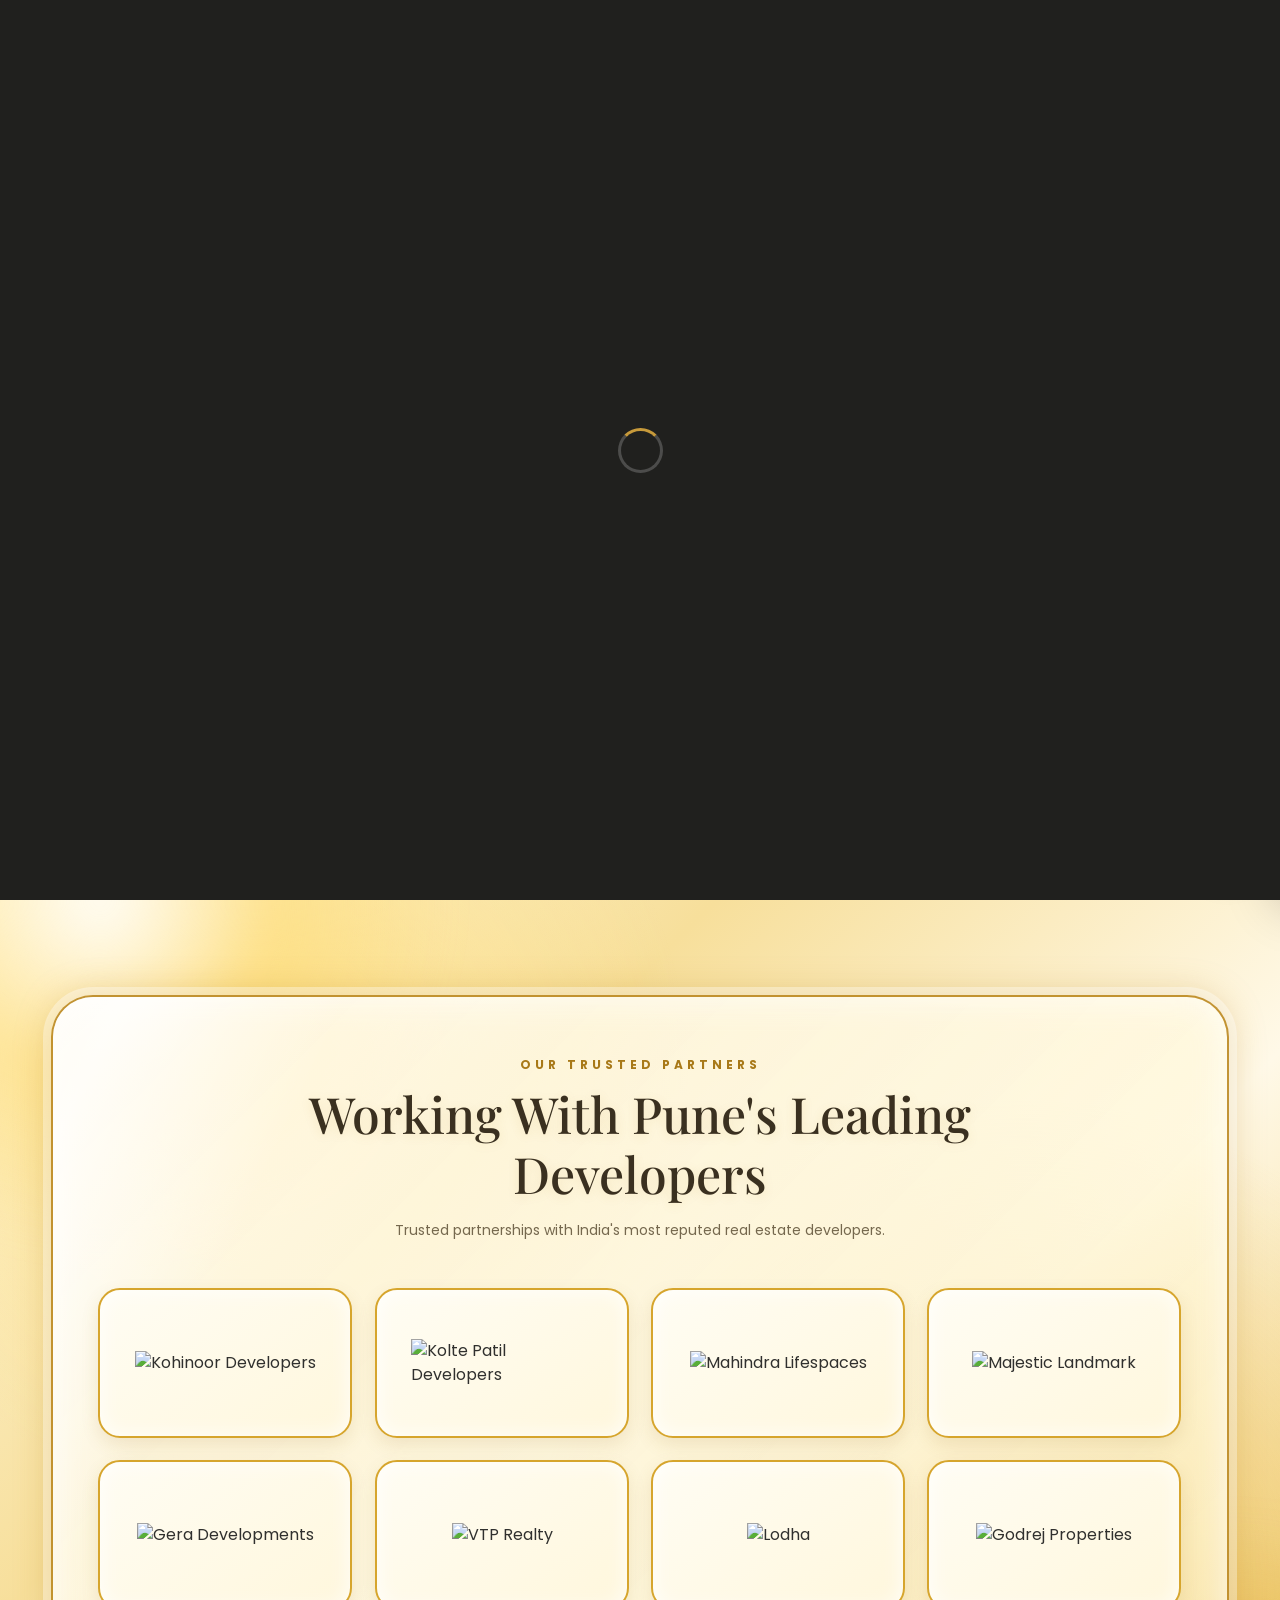
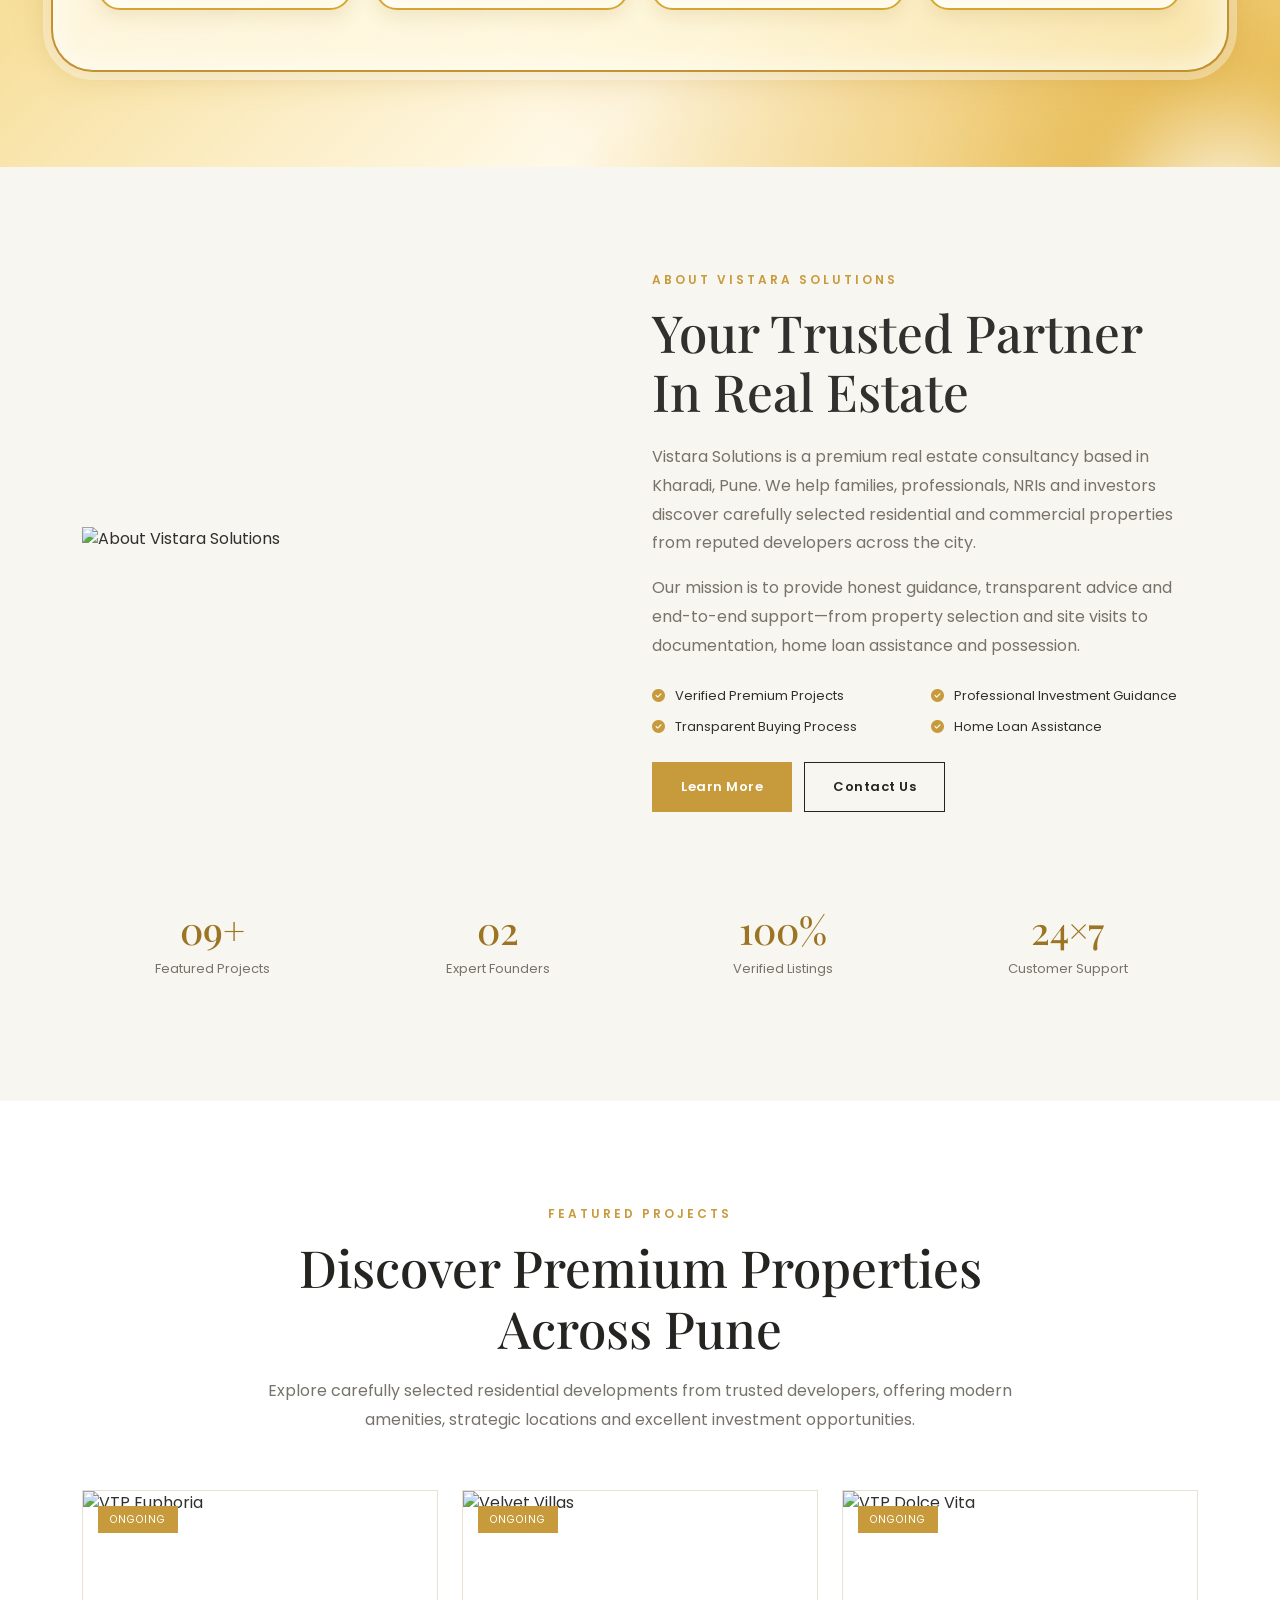
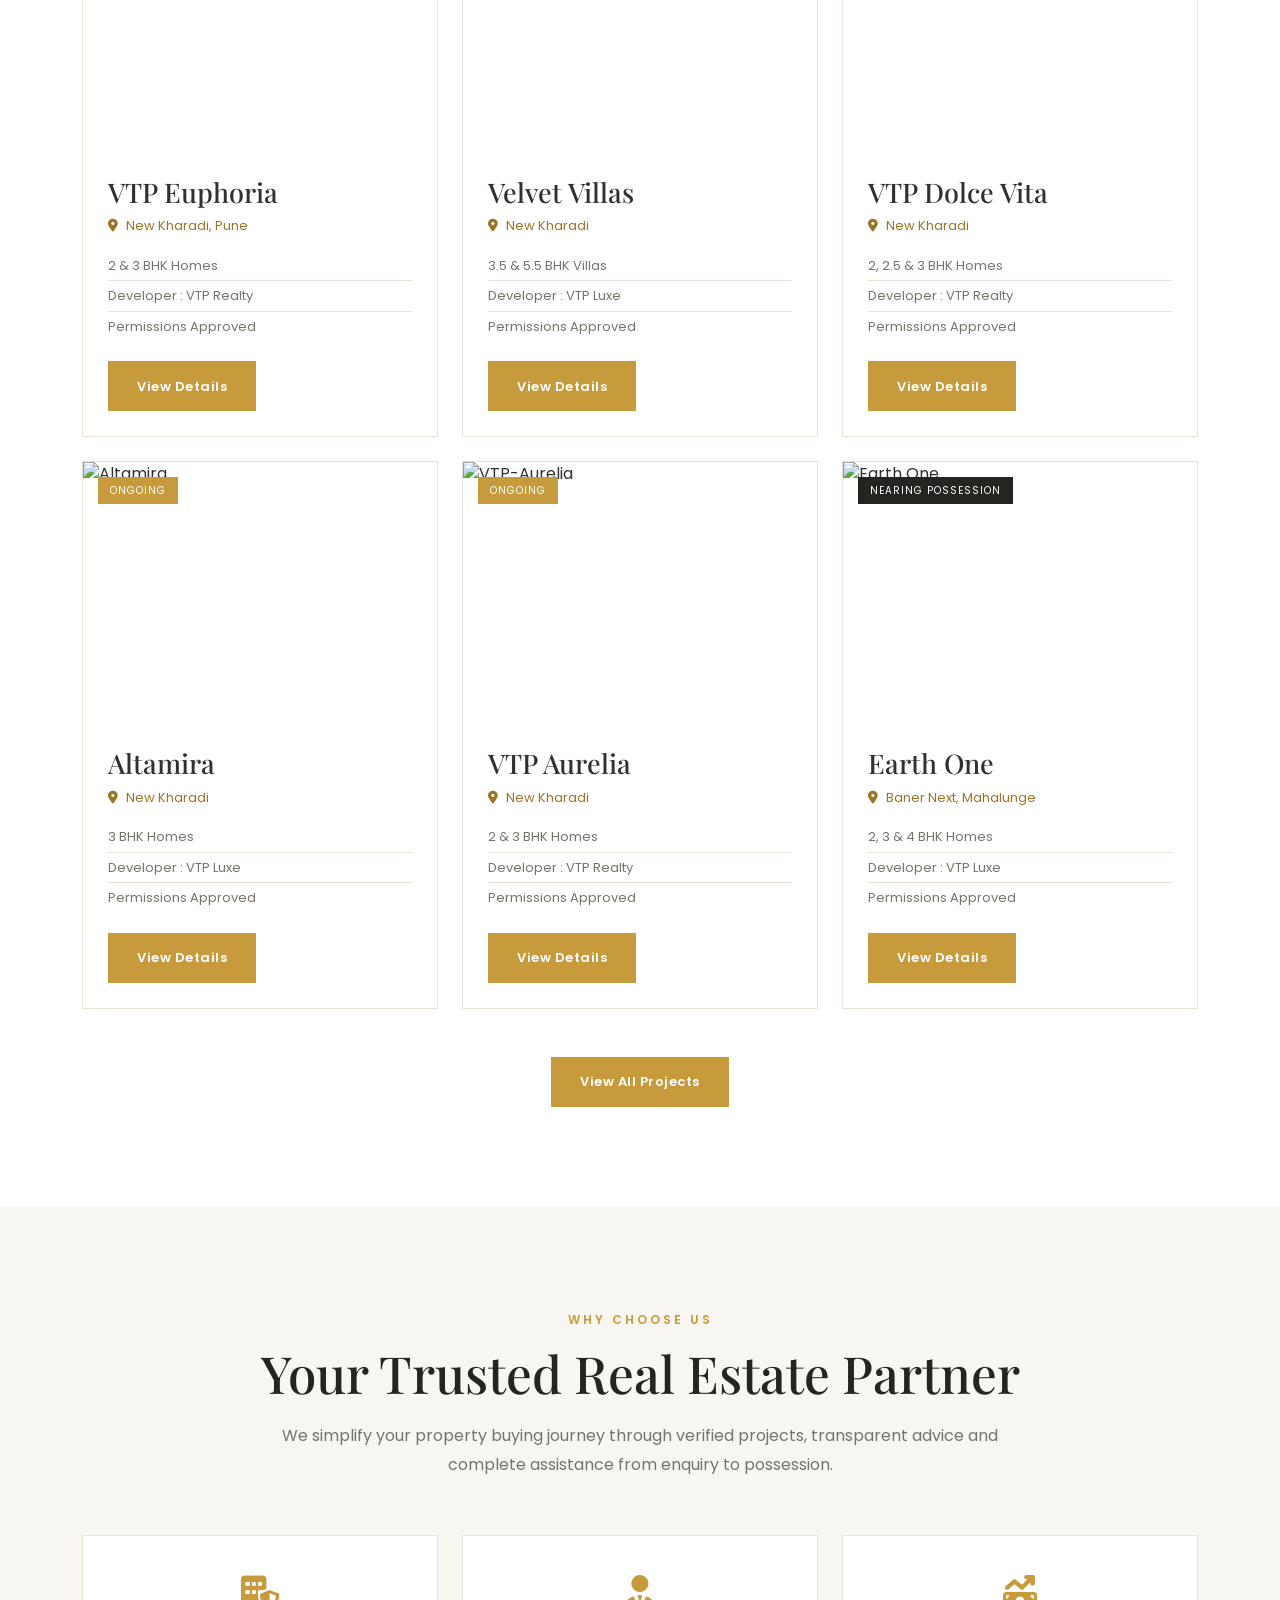
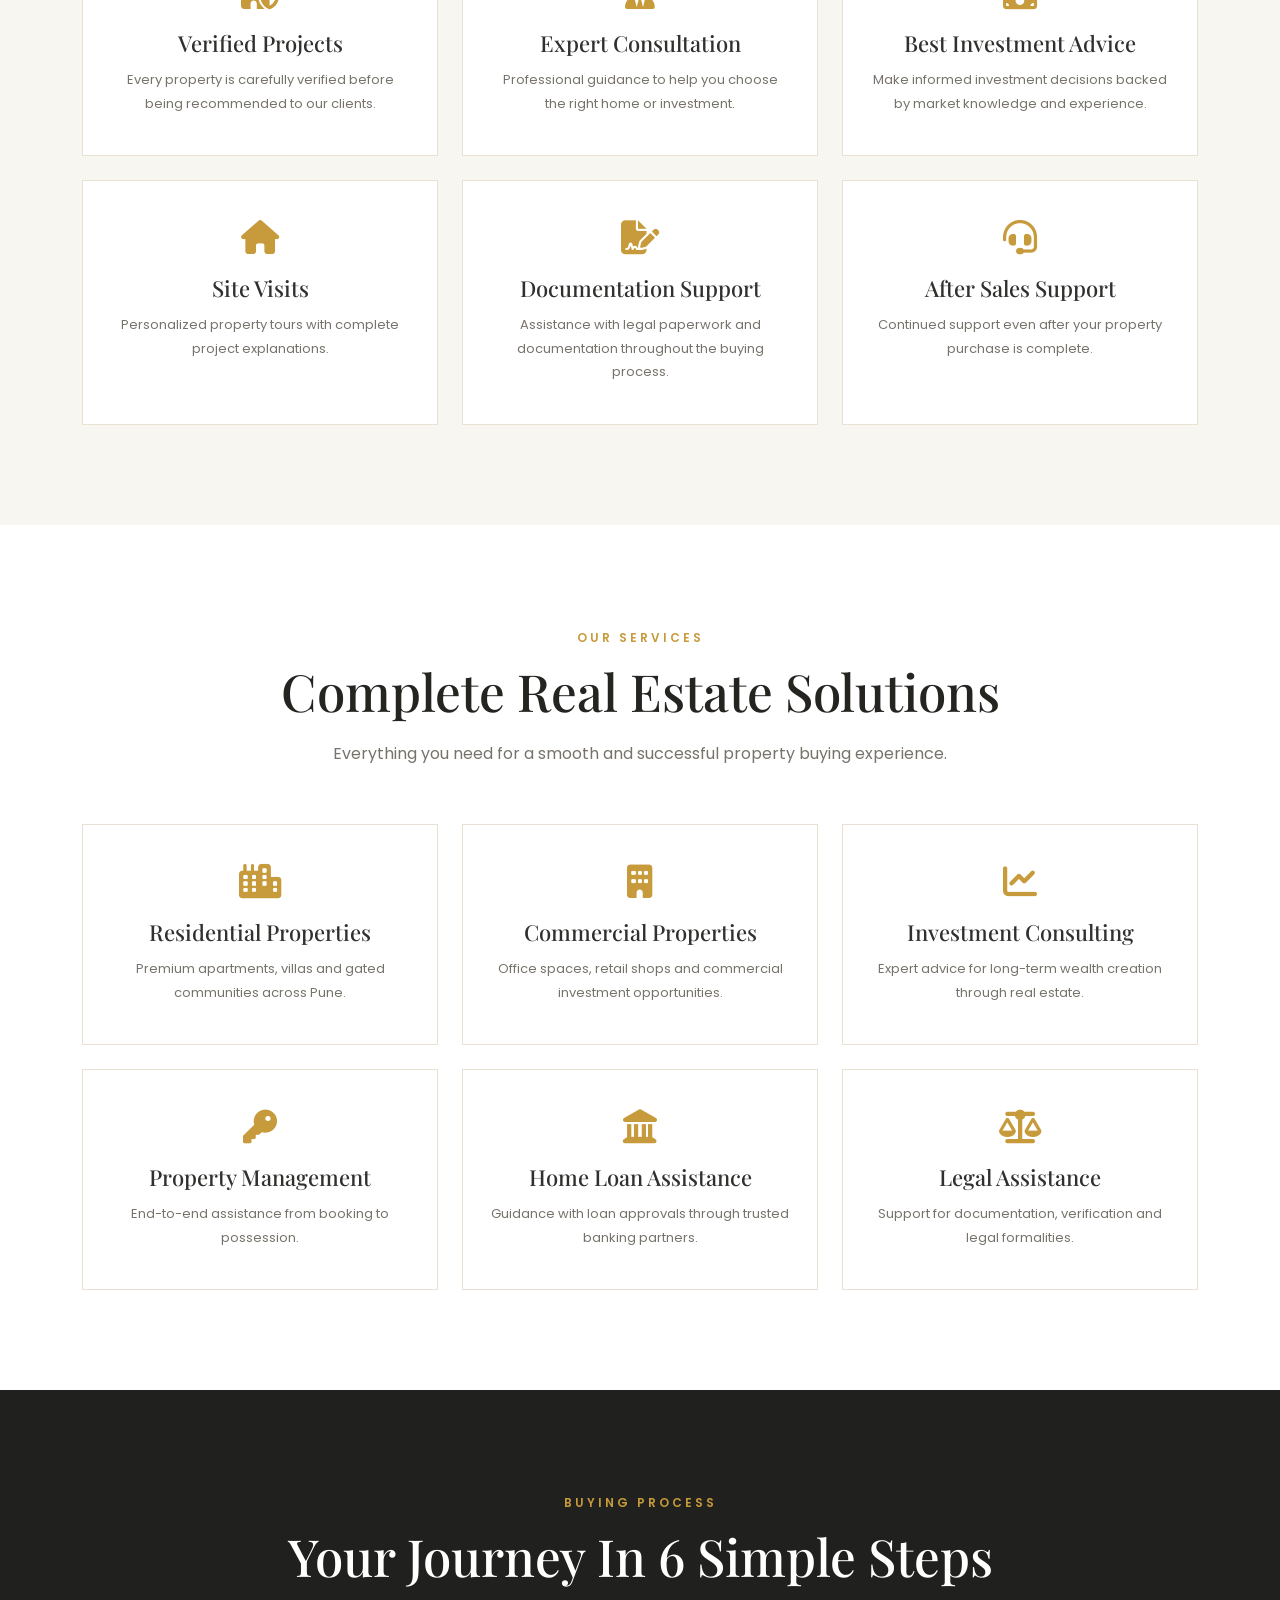
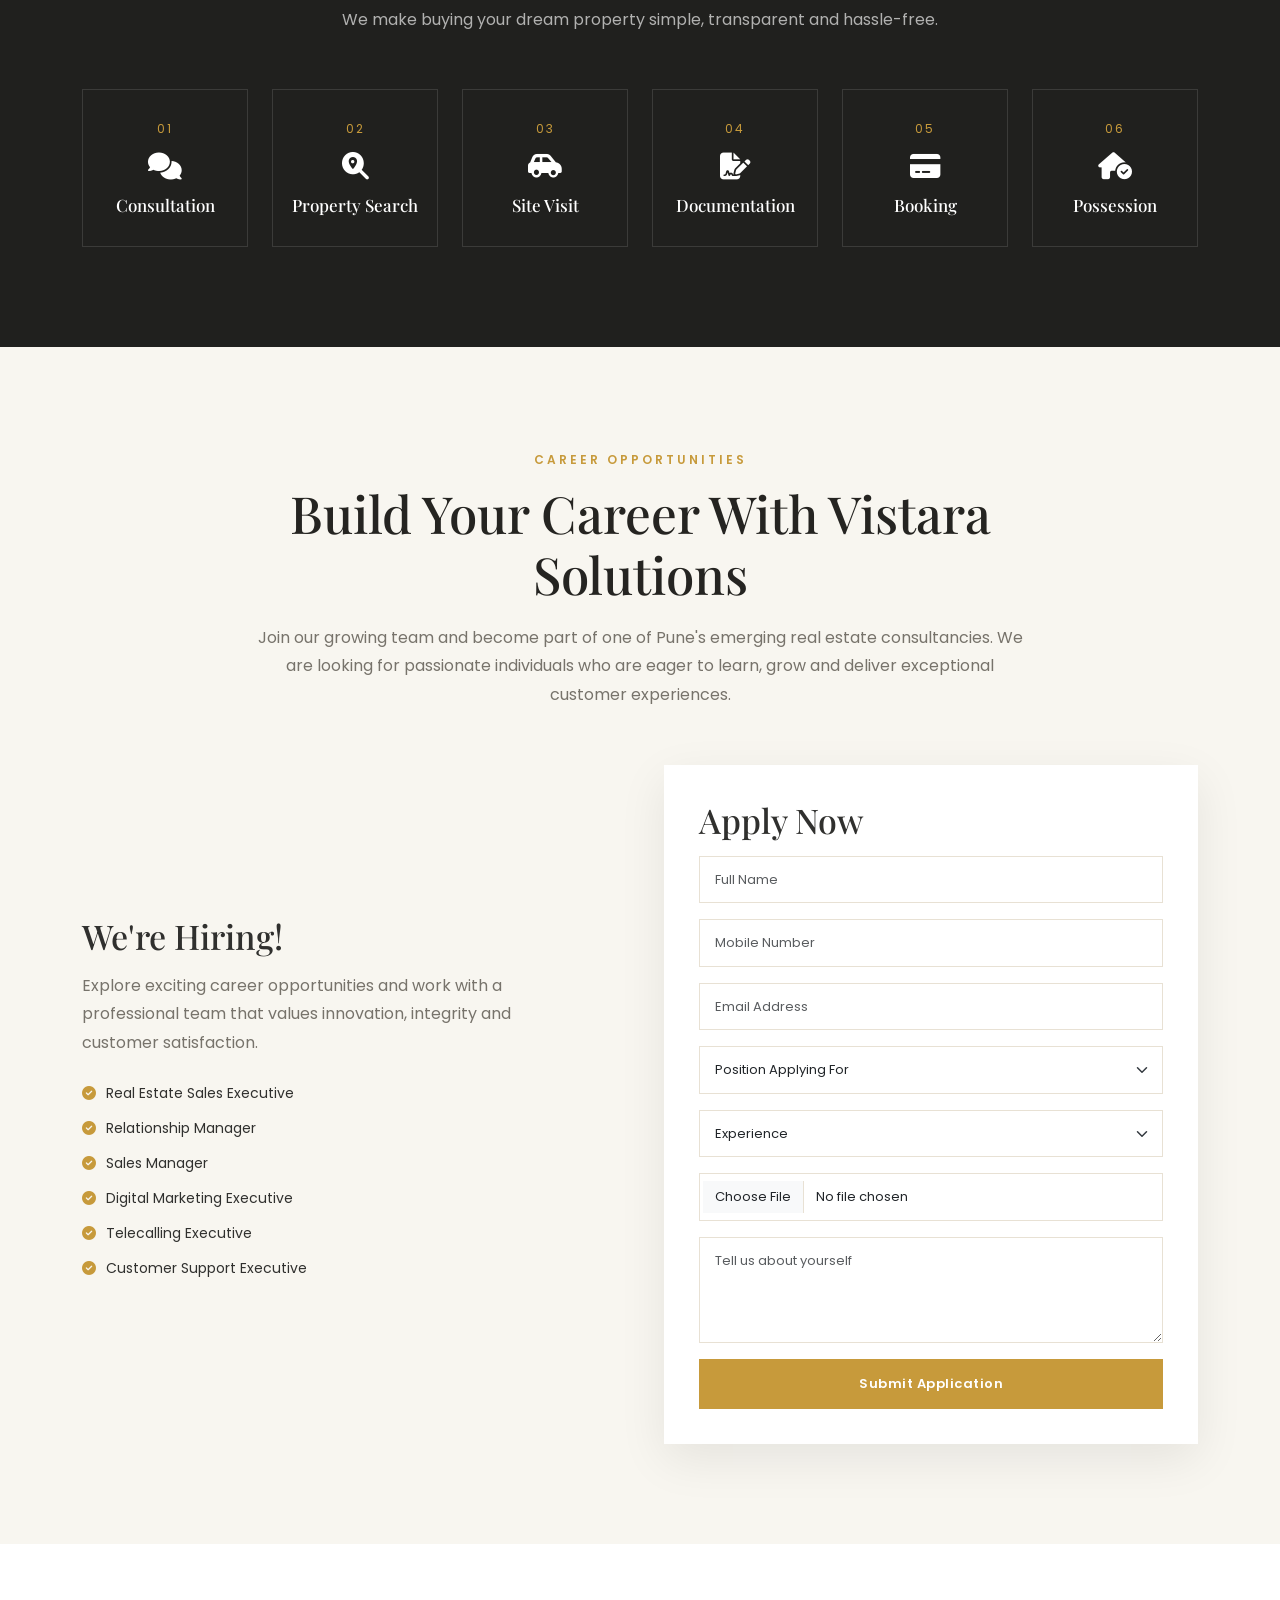
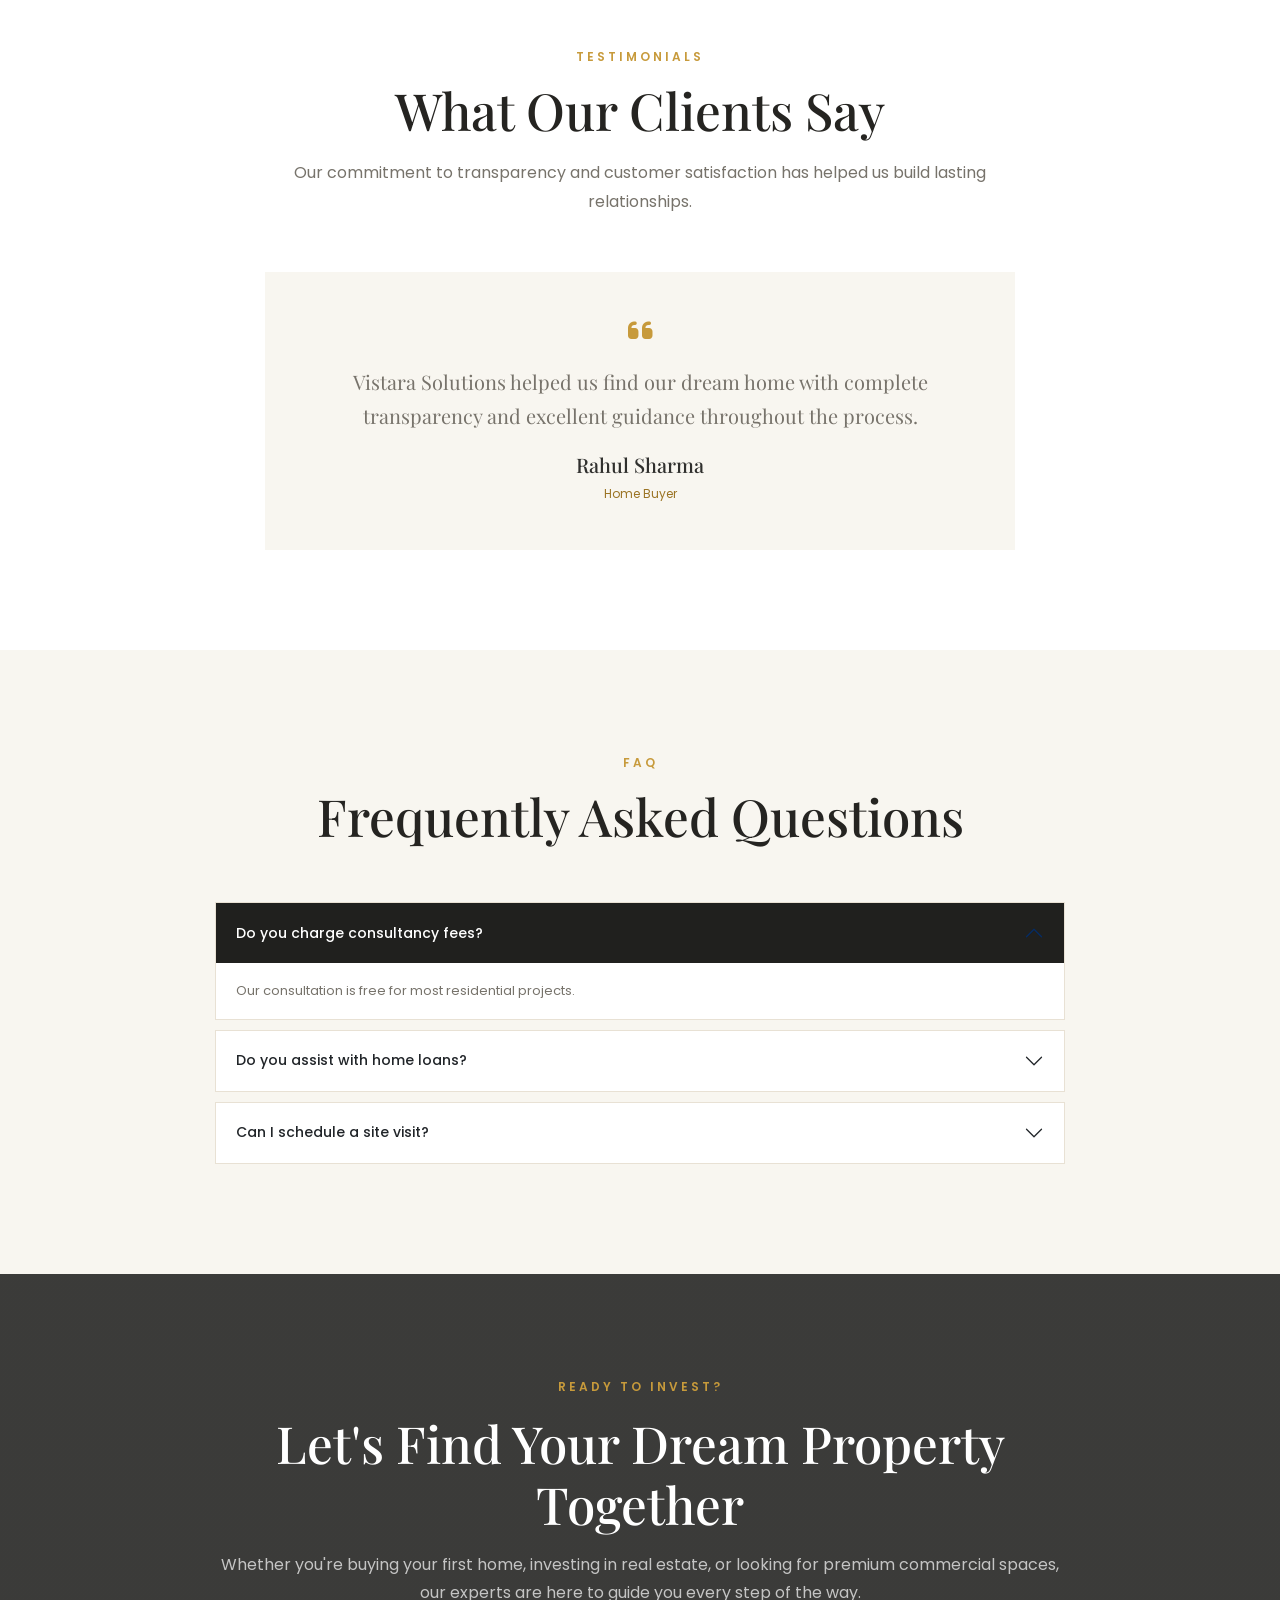
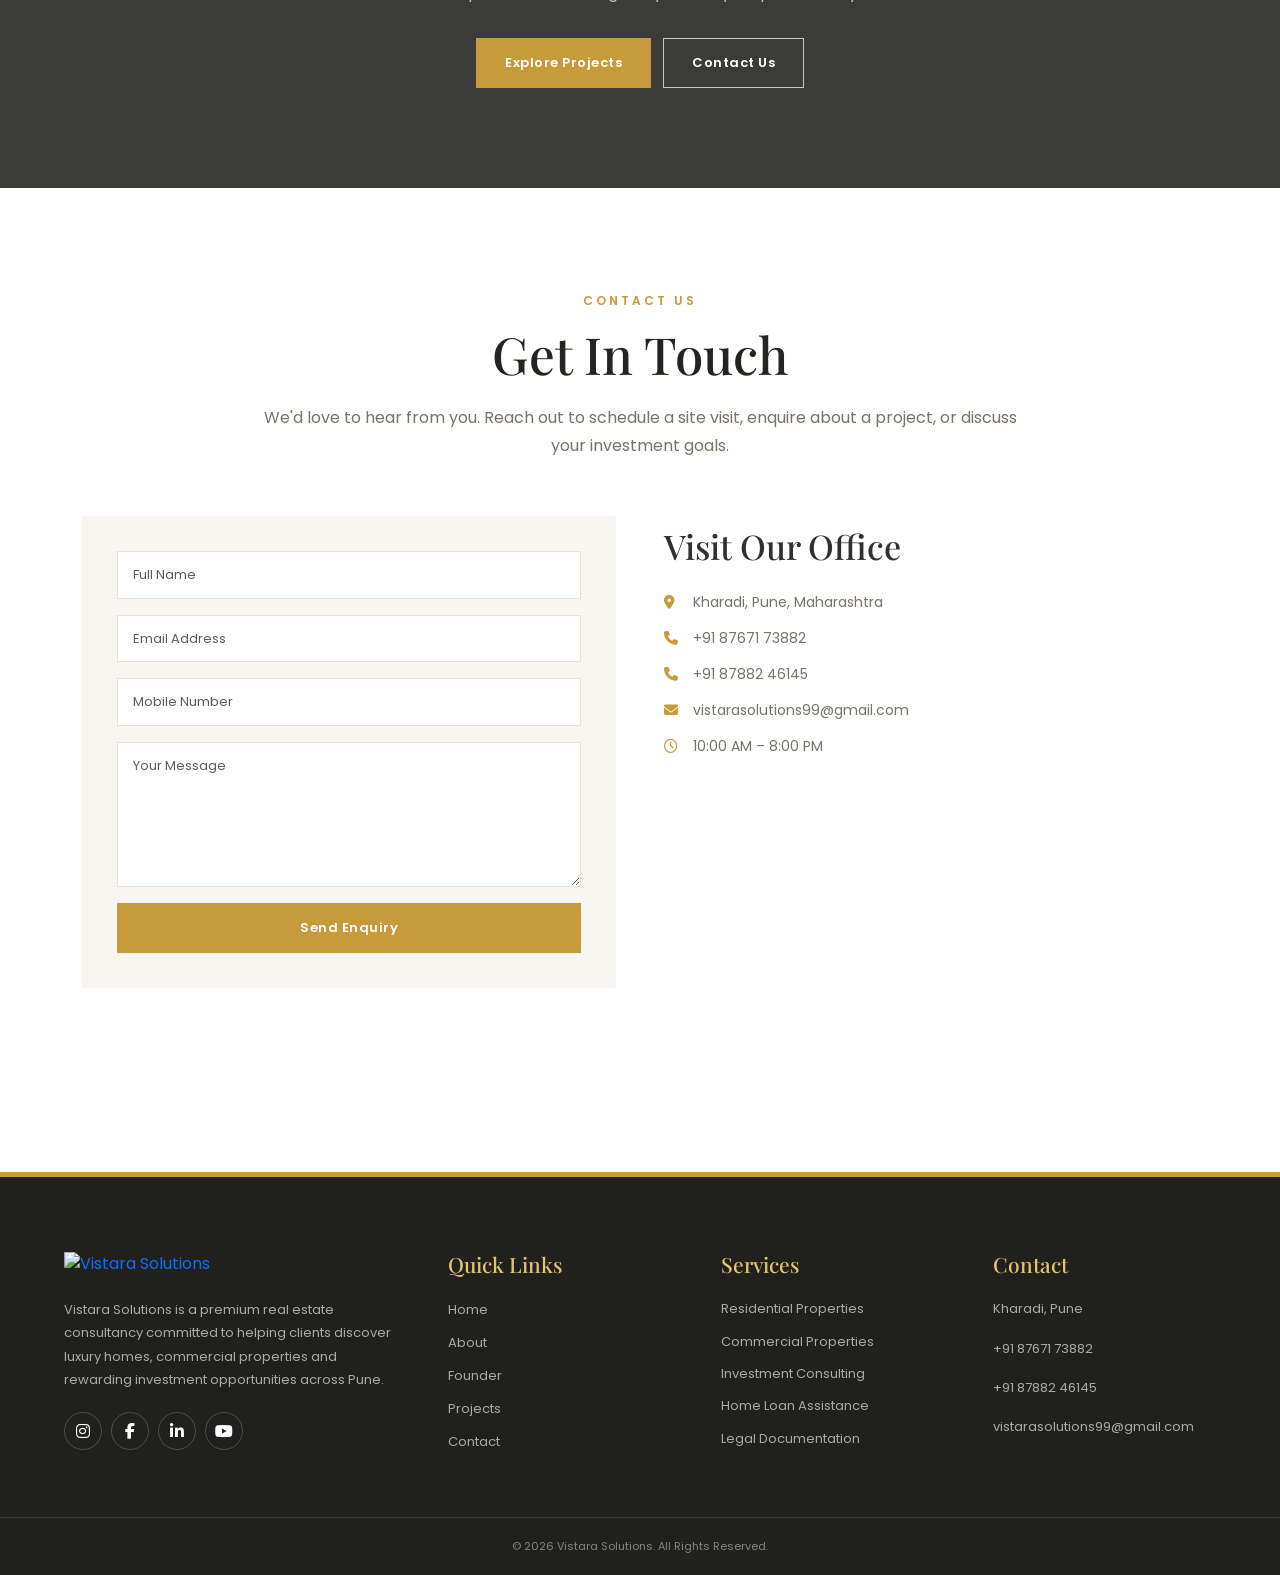
==== index.html @ a6300826 "Add files via upload" ====
<!DOCTYPE html>
<html lang="en">

<head>

    <!-- ================= META ================= -->

    <meta charset="UTF-8">
    <meta name="viewport" content="width=device-width, initial-scale=1.0">

    <title>Vistara Solutions | Premium Real Estate Consultants in Pune</title>

    <meta name="description"
        content="Vistara Solutions is a premium real estate consultancy helping families, professionals, investors and NRIs discover luxury residential and commercial properties across Pune.">

    <meta name="keywords"
        content="Real Estate Pune, Luxury Homes, VTP Realty, Kharadi, Property Consultant, Vistara Solutions">

    <meta name="author" content="Vistara Solutions">

    <!-- Favicon -->

    <link rel="icon" href="assets/logo/favicon.png">

    <!-- Google Fonts -->

    <link rel="preconnect" href="https://fonts.googleapis.com">

    <link rel="preconnect" href="https://fonts.gstatic.com" crossorigin>

    <link href="https://fonts.googleapis.com/css2?family=Playfair+Display:wght@600;700&family=Poppins:wght@300;400;500;600;700&display=swap" rel="stylesheet">

    <!-- Bootstrap -->

    <link href="https://cdn.jsdelivr.net/npm/bootstrap@5.3.3/dist/css/bootstrap.min.css" rel="stylesheet">

    <!-- Font Awesome -->

    <link rel="stylesheet" href="https://cdnjs.cloudflare.com/ajax/libs/font-awesome/6.5.2/css/all.min.css">
    <!-- AOS -->

    <link rel="stylesheet"
        href="https://unpkg.com/aos@2.3.4/dist/aos.css">

    <!-- Swiper -->

    <link rel="stylesheet" href="https://cdn.jsdelivr.net/npm/swiper@11/swiper-bundle.min.css">

    <!-- Custom CSS -->
<link rel="stylesheet" href="https://cdn.jsdelivr.net/npm/swiper@11/swiper-bundle.min.css">

<style>
   
   

/* =========================================================
   VISTARA SOLUTIONS — HOME PAGE CSS
   ========================================================= */

:root {
    --gold: #c79a3b;
    --gold-light: #e4c56d;
    --gold-dark: #9b7424;
    --ivory: #f8f6f0;
    --white: #ffffff;
    --charcoal: #252421;
    --dark: #20201e;
    --text: #30302e;
    --muted: #77736b;
    --border: #e8e1d4;
}

* {
    margin: 0;
    padding: 0;
    box-sizing: border-box;
}

html {
    scroll-behavior: smooth;
}

body {
    font-family: 'Poppins', sans-serif;
    color: var(--text);
    background: var(--white);
    overflow-x: hidden;
}

body.menu-open {
    overflow: hidden;
}

h1,
h2,
h3,
h4,
h5,
h6 {
    font-family: 'Playfair Display', serif;
}

a {
    text-decoration: none;
}

img {
    max-width: 100%;
    display: block;
}

button,
input,
textarea,
select {
    font-family: 'Poppins', sans-serif;
}


/* =========================================================
   PRELOADER
   ========================================================= */

.preloader {
    position: fixed;
    inset: 0;
    background: var(--dark);
    display: flex;
    align-items: center;
    justify-content: center;
    z-index: 99999;
}

.loader {
    width: 45px;
    height: 45px;
    border: 3px solid rgba(255,255,255,.2);
    border-top-color: var(--gold);
    border-radius: 50%;
    animation: spin 1s linear infinite;
}

@keyframes spin {
    to {
        transform: rotate(360deg);
    }
}


/* =========================================================
   HEADER
   ========================================================= */

.floating-header {
    position: absolute;
    top: 0;
    left: 0;
    width: 100%;
    z-index: 1000;
    padding: 22px 0;
}

.header-wrapper {
    display: flex;
    align-items: center;
    justify-content: space-between;
}

.logo img {
    width: 72px;
    height: auto;
}

.menu-btn {
    width: 52px;
    height: 52px;
    border: 1px solid rgba(255,255,255,.5);
    background: rgba(0,0,0,.25);
    backdrop-filter: blur(8px);
    display: flex;
    flex-direction: column;
    align-items: center;
    justify-content: center;
    gap: 6px;
    cursor: pointer;
    border-radius: 50%;
}

.menu-btn span {
    width: 22px;
    height: 2px;
    background: var(--white);
    transition: .3s ease;
}






/* =========================================================
   SIDE MENU
   ========================================================= */

.side-menu {
    position: fixed;
    top: 0;
    right: -430px;
    width: 410px;
    max-width: 90%;
    height: 100vh;
    background: var(--dark);
    z-index: 10001;
    padding: 80px 45px 35px;
    overflow-y: auto;
    transition: right .5s cubic-bezier(.77,0,.18,1);
    box-shadow: -20px 0 50px rgba(0,0,0,.3);
}

.side-menu.active {
    right: 0;
}

.close-btn {
    position: absolute;
    top: 25px;
    right: 30px;
    width: 42px;
    height: 42px;
    border: 1px solid rgba(255,255,255,.25);
    background: transparent;
    color: var(--white);
    border-radius: 50%;
    font-size: 18px;
    cursor: pointer;
    transition: .3s ease;
}

.close-btn:hover {
    background: var(--gold);
    border-color: var(--gold);
}

.menu-label {
    color: var(--gold-light);
    font-size: 12px;
    letter-spacing: 3px;
    text-transform: uppercase;
    margin-bottom: 30px;
}

.side-menu ul {
    list-style: none;
    padding: 0;
    margin: 0;
}

.side-menu ul li {
    margin-bottom: 4px;
}

.side-menu ul li a {
    display: block;
    color: var(--white);
    font-family: 'Playfair Display', serif;
    font-size: 22px;
    padding: 9px 0;
    transition: .3s ease;
}

.side-menu ul li a:hover {
    color: var(--gold-light);
    padding-left: 8px;
}

/* GOLD VERTICAL LINE - SIDE MENU */
.side-menu ul {
    position: relative !important;
    margin: 0 !important;
    padding: 0 0 0 55px !important;
    list-style: none !important;
}

.side-menu ul::before {
    content: "" !important;
    position: absolute !important;
    left: 0 !important;
    top: 0 !important;
    width: 3px !important;
    height: 100% !important;
    background: var(--gold) !important;
    display: block !important;
}

.menu-divider {
    height: 1px;
    background: rgba(255,255,255,.12);
    margin: 18px 0 !important;
}

.menu-contact {
    border-top: 1px solid rgba(255,255,255,.12);
    margin-top: 25px;
    padding-top: 25px;
}

.menu-contact h4 {
    color: var(--gold-light);
    font-size: 20px;
    margin-bottom: 18px;
}

.menu-contact p {
    color: rgba(255,255,255,.75);
    font-size: 13px;
    margin-bottom: 12px;
}

.menu-contact p i {
    color: var(--gold);
    width: 22px;
}

.menu-social {
    display: flex;
    gap: 10px;
    margin-top: 20px;
}

.menu-social a {
    width: 38px;
    height: 38px;
    border: 1px solid rgba(255,255,255,.2);
    color: var(--white);
    display: flex;
    align-items: center;
    justify-content: center;
    border-radius: 50%;
    transition: .3s ease;
}

.menu-social a:hover {
    background: var(--gold);
    border-color: var(--gold);
}

.menu-overlay {
    position: fixed;
    inset: 0;
    background: rgba(0,0,0,.7);
    opacity: 0;
    visibility: hidden;
    z-index: 10000;
    transition: .4s ease;
}

.menu-overlay.active {
    opacity: 1;
    visibility: visible;
}

/* =========================================================
   BUTTONS
   ========================================================= */

.gold-btn,
.white-btn {
    display: inline-flex;
    align-items: center;
    justify-content: center;
    min-height: 50px;
    padding: 13px 28px;
    font-size: 13px;
    font-weight: 600;
    letter-spacing: .5px;
    transition: .35s ease;
}

.gold-btn {
    background: var(--gold);
    color: var(--white);
    border: 1px solid var(--gold);
}

.gold-btn:hover {
    background: var(--gold-dark);
    border-color: var(--gold-dark);
    color: var(--white);
    transform: translateY(-2px);
}

.white-btn {
    background: transparent;
    color: var(--white);
    border: 1px solid rgba(255,255,255,.7);
}

.white-btn:hover {
    background: var(--white);
    color: var(--dark);
    transform: translateY(-2px);
}


/* =========================================================
   HERO
   ========================================================= */

.hero {
    min-height: 100vh;
    position: relative;
    display: flex;
    align-items: center;
    overflow: hidden;
    background: var(--dark);
}

.hero-video {
    position: absolute;
    inset: 0;
    width: 100%;
    height: 100%;
    object-fit: cover;
}

.hero-overlay {
    position: absolute;
    inset: 0;
    background:
        linear-gradient(
            90deg,
            rgba(0,0,0,.82) 0%,
            rgba(0,0,0,.55) 48%,
            rgba(0,0,0,.35) 100%
        );
}

.hero .container {
    position: relative;
    z-index: 2;
}

.hero-content {
    max-width: 760px;
    padding-top: 80px;
}

.hero-tag,
.section-tag {
    display: inline-block;
    color: var(--gold);
    font-size: 12px;
    font-weight: 600;
    letter-spacing: 3px;
}

.hero-tag {
    margin-bottom: 18px;
}

.hero h1 {
    color: var(--white);
    font-size: clamp(48px, 6vw, 82px);
    line-height: 1.05;
    font-weight: 600;
    margin-bottom: 25px;
}

.hero h1 span {
    display: block;
    color: var(--gold-light);
}

.hero-content > p {
    max-width: 650px;
    color: rgba(255,255,255,.78);
    font-size: 16px;
    line-height: 1.8;
    margin-bottom: 32px;
}

.hero-buttons {
    display: flex;
    gap: 15px;
    flex-wrap: wrap;
}

.hero-stats {
    position: absolute;
    right: 5%;
    bottom: 70px;
    z-index: 3;
    display: flex;
    gap: 12px;
}

.stat-card {
    min-width: 145px;
    padding: 18px 20px;
    background: rgba(20,20,18,.7);
    border: 1px solid rgba(255,255,255,.15);
    backdrop-filter: blur(10px);
}

.stat-card h2 {
    color: var(--gold-light);
    font-size: 28px;
    margin-bottom: 3px;
}

.stat-card p {
    color: rgba(255,255,255,.7);
    font-size: 11px;
    margin: 0;
}

.scroll-indicator {
    position: absolute;
    right: 50px;
    bottom: 55px;
    z-index: 10;
    text-align: center;
    color: rgba(255,255,255,.65);
    display: flex;
    align-items: center;
    gap: -10px;
}

.scroll-indicator span {
    width: 28px;
    height: 45px;
    border: 1px solid rgba(255,255,255,.45);
    border-radius: 20px;
    position: relative;
}

.scroll-indicator span::after {
    content: "";
    position: absolute;
    width: 4px;
    height: 8px;
    background: var(--gold);
    border-radius: 5px;
    top: 8px;
    left: 50%;
    transform: translateX(-50%);
    animation: scrollDot 1.5s infinite;
}

@keyframes scrollDot {
    0% { top: 7px; opacity: 1; }
    100% { top: 27px; opacity: 0; }
}

.scroll-indicator p {
    font-size: 10px;
    letter-spacing: 2px;
    text-transform: uppercase;
    margin: 0;
}


/* =========================================================
   GENERAL SECTIONS
   ========================================================= */

.about-preview,
.featured-projects,
.why-us,
.services,
.buying-process,
.careers,
.testimonials,
.faq-section,
.contact-section {
    padding: 100px 0;
}

.section-heading {
    max-width: 780px;
    margin: 0 auto 55px;
}

.section-heading h2 {
    color: var(--charcoal);
    font-size: clamp(34px, 4vw, 52px);
    line-height: 1.2;
    margin: 12px 0 18px;
}

.section-heading p {
    color: var(--muted);
    line-height: 1.8;
    margin-bottom: 0;
}


/* =========================================================
   PARTNERS
   ========================================================= */
/* =========================================================
   TRUSTED DEVELOPERS — LUXURY GOLD DISPLAY
   ========================================================= */

.partners-section {
    position: relative;
    padding: 95px 0;
    overflow: hidden;

    background:
        radial-gradient(
            circle at 20% 20%,
            rgba(255, 224, 130, .75),
            transparent 35%
        ),
        radial-gradient(
            circle at 80% 80%,
            rgba(230, 174, 55, .45),
            transparent 40%
        ),
        linear-gradient(
            135deg,
            #fff8df,
            #f7df9b,
            #fff9e8,
            #f0cd6e
        );
}


/* =========================================================
   GOLD DECORATIVE GLOW
   ========================================================= */

.partners-section::before {
    content: "";
    position: absolute;
    width: 700px;
    height: 700px;
    left: -250px;
    top: -350px;

    background: radial-gradient(
        circle,
        rgba(255,255,255,.9),
        rgba(255,214,93,.35),
        transparent 70%
    );

    border-radius: 50%;
    filter: blur(20px);
    animation: partnerGlow 7s ease-in-out infinite alternate;
}

.partners-section::after {
    content: "";
    position: absolute;
    width: 600px;
    height: 600px;
    right: -250px;
    bottom: -350px;

    background: radial-gradient(
        circle,
        rgba(255,255,255,.85),
        rgba(218,165,45,.35),
        transparent 70%
    );

    border-radius: 50%;
    filter: blur(20px);
    animation: partnerGlow 8s ease-in-out infinite alternate-reverse;
}

@keyframes partnerGlow {

    0% {
        transform: scale(1);
        opacity: .55;
    }

    100% {
        transform: scale(1.25);
        opacity: .9;
    }

}


/* =========================================================
   MAIN CONTENT FRAME
   ========================================================= */

.partners-overlay {
    position: relative;
    z-index: 2;

    width: min(1180px, 92%);
    margin: auto;

    padding: 55px 45px 60px;

    border: 2px solid rgba(184, 130, 20, .85);

    border-radius: 42px;

    background:
        linear-gradient(
            135deg,
            rgba(255,255,255,.78),
            rgba(255,244,202,.72)
        );

    box-shadow:
        0 0 0 8px rgba(255,255,255,.35),
        0 0 35px rgba(185,133,22,.35),
        inset 0 0 35px rgba(255,255,255,.75);

    overflow: hidden;
}


/* =========================================================
   MOVING GOLD SHINE
   ========================================================= */

.partners-overlay::before {
    content: "";

    position: absolute;
    top: -50%;
    left: -25%;

    width: 35%;
    height: 200%;

    background: linear-gradient(
        90deg,
        transparent,
        rgba(255,255,255,.75),
        transparent
    );

    transform: rotate(25deg);

    animation: goldShine 6s ease-in-out infinite;

    pointer-events: none;
}

@keyframes goldShine {

    0% {
        left: -40%;
    }

    45% {
        left: 120%;
    }

    100% {
        left: 120%;
    }

}


/* =========================================================
   HEADING
   ========================================================= */

.partners-heading {
    position: relative;
    z-index: 3;

    max-width: 800px;
    margin: 0 auto 45px;

    text-align: center;
}

.partners-heading span {
    display: inline-block;

    color: #a87918;

    font-size: 12px;
    font-weight: 700;

    letter-spacing: 4px;

    margin-bottom: 10px;
}

.partners-heading h2 {
    color: #3a3020;

    font-size: clamp(32px, 4vw, 50px);

    line-height: 1.2;

    margin: 0 0 14px;

    text-shadow:
        0 2px 12px rgba(170,120,20,.12);
}

.partners-heading p {
    color: #75684e;

    font-size: 14px;

    line-height: 1.8;

    margin: 0;
}


/* =========================================================
   LOGO GRID
   ========================================================= */

.partners-grid {
    position: relative;
    z-index: 3;

    display: grid;

    grid-template-columns: repeat(4, 1fr);

    gap: 22px;

    width: 100%;
}


/* =========================================================
   LOGO CARD
   ========================================================= */

.partner-card {
    position: relative;

    height: 150px;

    display: flex;
    align-items: center;
    justify-content: center;

    padding: 22px;

    background:
        linear-gradient(
            145deg,
            #fffdf4,
            #fff7dc
        );

    border: 2px solid #d6a52d;

    border-radius: 22px;

    box-shadow:
        0 7px 18px rgba(141,101,17,.12),
        inset 0 0 20px rgba(255,255,255,.9);

    overflow: hidden;

    transition:
        transform .45s ease,
        box-shadow .45s ease,
        border-color .45s ease;

    opacity: 0;

    animation:
        partnerReveal .8s ease forwards;
}


/* =========================================================
   STAGGERED ANIMATION
   ========================================================= */

.partner-card:nth-child(1) {
    animation-delay: .15s;
}

.partner-card:nth-child(2) {
    animation-delay: .30s;
}

.partner-card:nth-child(3) {
    animation-delay: .45s;
}

.partner-card:nth-child(4) {
    animation-delay: .60s;
}

.partner-card:nth-child(5) {
    animation-delay: .75s;
}

.partner-card:nth-child(6) {
    animation-delay: .90s;
}

.partner-card:nth-child(7) {
    animation-delay: 1.05s;
}

.partner-card:nth-child(8) {
    animation-delay: 1.20s;
}


@keyframes partnerReveal {

    0% {
        opacity: 0;
        transform:
            translateY(35px)
            scale(.92);
    }

    100% {
        opacity: 1;
        transform:
            translateY(0)
            scale(1);
    }

}


/* =========================================================
   CARD LIGHT SWEEP
   ========================================================= */

.partner-card::before {
    content: "";

    position: absolute;

    top: 0;
    left: -120%;

    width: 80%;
    height: 100%;

    background: linear-gradient(
        90deg,
        transparent,
        rgba(255,255,255,.75),
        transparent
    );

    transform: skewX(-20deg);

    transition: left .8s ease;
}

.partner-card:hover::before {
    left: 140%;
}


/* =========================================================
   CARD HOVER
   ========================================================= */

.partner-card:hover {

    transform:
        translateY(-10px)
        scale(1.025);

    border-color: #b27c0d;

    box-shadow:
        0 15px 35px rgba(145,102,14,.22),
        0 0 25px rgba(220,172,55,.3),
        inset 0 0 25px rgba(255,255,255,.9);
}


/* =========================================================
   LOGOS
   ========================================================= */

.partner-card img {

    position: relative;
    z-index: 2;

    max-width: 88%;
    max-height: 85px;

    width: auto;
    height: auto;

    object-fit: contain;

    transition:
        transform .45s ease,
        filter .45s ease;
}

.partner-card:hover img {

    transform: scale(1.08);

    filter:
        drop-shadow(
            0 5px 8px
            rgba(120,85,10,.18)
        );
}


/* =========================================================
   GOLD BORDER PULSE
   ========================================================= */

@keyframes borderPulse {

    0%,
    100% {
        box-shadow:
            0 7px 18px rgba(141,101,17,.12);
    }

    50% {
        box-shadow:
            0 7px 25px rgba(214,165,45,.25);
    }

}


/* =========================================================
   TABLET
   ========================================================= */

@media (max-width: 991px) {

    .partners-overlay {
        padding: 50px 30px;
        border-radius: 32px;
    }

    .partners-grid {
        grid-template-columns: repeat(2, 1fr);
    }

    .partner-card {
        height: 135px;
    }

}


/* =========================================================
   MOBILE
   ========================================================= */

@media (max-width: 575px) {

    .partners-section {
        padding: 65px 0;
    }

    .partners-overlay {

        width: 92%;

        padding: 40px 15px 45px;

        border-radius: 25px;

        border-width: 1.5px;
    }

    .partners-heading {
        margin-bottom: 30px;
    }

    .partners-heading span {
        font-size: 9px;
        letter-spacing: 2.5px;
    }

    .partners-heading h2 {
        font-size: 29px;
    }

    .partners-heading p {
        font-size: 12px;
    }

    .partners-grid {

        grid-template-columns: repeat(2, 1fr);

        gap: 12px;
    }

    .partner-card {

        height: 105px;

        padding: 12px;

        border-radius: 15px;

        border-width: 1.5px;
    }

    .partner-card img {

        max-width: 90%;

        max-height: 65px;
    }

}


/* =========================================================
   VERY SMALL MOBILE
   ========================================================= */

@media (max-width: 380px) {

    .partners-grid {
        gap: 9px;
    }

    .partner-card {
        height: 90px;
        padding: 8px;
        border-radius: 12px;
    }

    .partner-card img {
        max-height: 55px;
    }

}

/* =========================================================
   ABOUT
   ========================================================= */

.about-preview {
    background: var(--ivory);
}

.about-image {
    position: relative;
    overflow: hidden;
}

.about-image img {
    width: 100%;
    height: 100%;
    object-fit: cover;
}

.about-preview .section-heading {
    margin-bottom: 25px;
}

.about-preview h2 {
    font-size: clamp(36px, 4vw, 52px);
    line-height: 1.15;
    margin: 12px 0 22px;
}

.about-preview p {
    color: var(--muted);
    line-height: 1.8;
}

.about-highlights {
    display: grid;
    grid-template-columns: repeat(2, 1fr);
    gap: 12px;
    margin: 25px 0;
}

.highlight-item {
    display: flex;
    align-items: center;
    gap: 10px;
    font-size: 13px;
    color: var(--text);
}

.highlight-item i {
    color: var(--gold);
}

.about-buttons {
    display: flex;
    gap: 12px;
    flex-wrap: wrap;
}

.about-buttons .white-btn {
    color: var(--charcoal);
    border-color: var(--charcoal);
}

.about-buttons .white-btn:hover {
    background: var(--charcoal);
    color: var(--white);
}

.stats-wrapper {
    margin-top: 75px;
}

.counter-card {
    text-align: center;
    padding: 20px;
    border-right: 1px solid var(--border);
}

.counter-card:last-child {
    border-right: 0;
}

.counter-card h3 {
    color: var(--gold-dark);
    font-size: 38px;
    margin-bottom: 5px;
}

.counter-card p {
    color: var(--muted);
    font-size: 13px;
    margin: 0;
}


/* =========================================================
   PROJECTS
   ========================================================= */

.featured-projects {
    background: var(--white);
}

.project-card {
    height: 100%;
    background: var(--white);
    border: 1px solid var(--border);
    overflow: hidden;
    transition: .4s ease;
}

.project-card:hover {
    transform: translateY(-8px);
    box-shadow: 0 20px 50px rgba(0,0,0,.1);
}

.project-image {
    height: 260px;
    position: relative;
    overflow: hidden;
}

.project-image img {
    width: 100%;
    height: 100%;
    object-fit: cover;
    transition: .5s ease;
}

.project-card:hover .project-image img {
    transform: scale(1.05);
}

.status {
    position: absolute;
    top: 15px;
    left: 15px;
    padding: 6px 12px;
    color: var(--white);
    background: var(--gold);
    font-size: 10px;
    text-transform: uppercase;
    letter-spacing: 1px;
}

.status.possession {
    background: var(--charcoal);
}

.project-content {
    padding: 25px;
}

.project-content h3 {
    font-size: 27px;
    margin-bottom: 8px;
}

.location {
    color: var(--gold-dark);
    font-size: 13px;
    margin-bottom: 15px;
}

.location i {
    margin-right: 5px;
}

.project-content ul {
    list-style: none;
    padding: 0;
    margin: 0 0 20px;
}

.project-content ul li {
    color: var(--muted);
    font-size: 13px;
    padding: 5px 0;
    border-bottom: 1px solid var(--border);
}

.project-content ul li:last-child {
    border-bottom: 0;
}


/* =========================================================
   WHY US / SERVICES
   ========================================================= */

.why-us {
    background: var(--ivory);
}

.feature-card,
.service-card {
    height: 100%;
    text-align: center;
    padding: 40px 28px;
    background: var(--white);
    border: 1px solid var(--border);
    transition: .35s ease;
}

.feature-card:hover,
.service-card:hover {
    transform: translateY(-7px);
    border-color: var(--gold);
    box-shadow: 0 15px 40px rgba(0,0,0,.07);
}

.feature-card i,
.service-card i {
    color: var(--gold);
    font-size: 34px;
    margin-bottom: 20px;
}

.feature-card h4,
.service-card h4 {
    font-size: 22px;
    margin-bottom: 12px;
}

.feature-card p,
.service-card p {
    color: var(--muted);
    font-size: 13px;
    line-height: 1.8;
    margin: 0;
}

.services {
    background: var(--white);
}


/* =========================================================
   BUYING PROCESS
   ========================================================= */

.buying-process {
    background: var(--dark);
}

.buying-process .section-heading h2 {
    color: var(--white);
}

.buying-process .section-heading p {
    color: rgba(255,255,255,.65);
}

.step-card {
    height: 100%;
    text-align: center;
    padding: 30px 15px;
    border: 1px solid rgba(255,255,255,.12);
    position: relative;
    transition: .35s ease;
}

.step-card:hover {
    border-color: var(--gold);
    transform: translateY(-5px);
}

.step-card > span {
    display: block;
    color: var(--gold);
    font-size: 12px;
    letter-spacing: 2px;
    margin-bottom: 15px;
}

.step-card i {
    color: var(--white);
    font-size: 27px;
    margin-bottom: 15px;
}

.step-card h5 {
    color: var(--white);
    font-size: 17px;
    margin: 0;
}


/* =========================================================
   CAREERS
   ========================================================= */

.careers {
    background: var(--ivory);
}

.career-content {
    padding-right: 30px;
}

.career-content h3,
.career-form h3 {
    font-size: 34px;
    margin-bottom: 15px;
}

.career-content > p {
    color: var(--muted);
    line-height: 1.8;
}

.career-list {
    margin-top: 25px;
}

.career-item {
    display: flex;
    align-items: center;
    gap: 10px;
    margin-bottom: 14px;
    font-size: 14px;
}

.career-item i {
    color: var(--gold);
}

.career-form {
    background: var(--white);
    padding: 35px;
    box-shadow: 0 15px 45px rgba(0,0,0,.08);
}

.career-form .form-control,
.career-form .form-select,
.contact-form .form-control {
    border: 1px solid var(--border);
    border-radius: 0;
    padding: 13px 15px;
    font-size: 13px;
}

.career-form .form-control:focus,
.career-form .form-select:focus,
.contact-form .form-control:focus {
    border-color: var(--gold);
    box-shadow: 0 0 0 .15rem rgba(199,154,59,.12);
}


/* =========================================================
   TESTIMONIALS
   ========================================================= */

.testimonials {
    background: var(--white);
}

.testimonial-card {
    max-width: 750px;
    margin: auto;
    padding: 45px;
    background: var(--ivory);
    text-align: center;
}

.testimonial-card > i {
    color: var(--gold);
    font-size: 28px;
    margin-bottom: 20px;
}

.testimonial-card p {
    color: var(--muted);
    font-family: 'Playfair Display', serif;
    font-size: 20px;
    line-height: 1.7;
}

.testimonial-card h5 {
    margin: 20px 0 4px;
}

.testimonial-card span {
    color: var(--gold-dark);
    font-size: 12px;
}


/* =========================================================
   FAQ
   ========================================================= */

.faq-section {
    background: var(--ivory);
}

.faq-section .accordion {
    max-width: 850px;
    margin: auto;
}

.faq-section .accordion-item {
    border: 1px solid var(--border);
    border-radius: 0 !important;
    margin-bottom: 10px;
}

.faq-section .accordion-button {
    border-radius: 0 !important;
    box-shadow: none !important;
    font-family: 'Poppins', sans-serif;
    font-size: 14px;
    font-weight: 500;
    padding: 20px;
}

.faq-section .accordion-button:not(.collapsed) {
    background: var(--dark);
    color: var(--white);
}

.faq-section .accordion-body {
    color: var(--muted);
    font-size: 13px;
    line-height: 1.8;
}


/* =========================================================
   CONTACT CTA
   ========================================================= */

.contact-cta {
    padding: 100px 0;
    background:
        linear-gradient(rgba(32,32,30,.88), rgba(32,32,30,.88)),
        url("../assets/background/contact-bg.png") center/cover;
}

.cta-box {
    max-width: 850px;
    margin: auto;
}

.cta-box h2 {
    color: var(--white);
    font-size: clamp(35px, 4vw, 55px);
    margin: 15px 0;
}

.cta-box p {
    color: rgba(255,255,255,.7);
    line-height: 1.8;
    margin-bottom: 30px;
}

.cta-buttons {
    display: flex;
    justify-content: center;
    gap: 12px;
    flex-wrap: wrap;
}


/* =========================================================
   CONTACT
   ========================================================= */

.contact-section {
    background: var(--white);
}

.contact-form {
    background: var(--ivory);
    padding: 35px;
}

.contact-info {
    padding: 10px 0;
}

.contact-info h3 {
    font-size: 34px;
    margin-bottom: 25px;
}

.contact-info > p {
    color: var(--muted);
    font-size: 14px;
    margin-bottom: 15px;
}

.contact-info > p i {
    color: var(--gold);
    width: 25px;
}

.map {
    height: 280px;
    margin-top: 25px;
    overflow: hidden;
}

.map iframe {
    width: 100%;
    height: 100%;
    border: 0;
}


/* =========================================================
   HOME FOOTER
   ========================================================= */

.home-footer {
    background: var(--dark);
    color: var(--white);
     border-top: 5px solid
     var(--gold);
}


.home-footer-container {
    width: min(1200px, 90%);
    margin: auto;
    padding: 75px 0 55px;
    display: grid;
    grid-template-columns: 1.5fr 1fr 1fr 1fr;
    gap: 50px;
}

.home-footer-logo img {
    width: 170px;
    margin-bottom: 22px;
}

.home-footer-about p,
.home-footer-column p,
.home-footer-services li {
    color: rgba(255,255,255,.62);
    font-size: 13px;
    line-height: 1.8;
}

.home-footer-about p {
    max-width: 360px;
}

.home-footer-column h4 {
    color: var(--gold-light);
    font-family: 'Playfair Display', serif;
    font-size: 21px;
    margin-bottom: 20px;
}

.home-footer-column ul {
    list-style: none;
    padding: 0;
    margin: 0;
}

.home-footer-column li {
    margin-bottom: 9px;
}

.home-footer-column a {
    color: rgba(255,255,255,.62);
    font-size: 13px;
    transition: .3s ease;
}

.home-footer-column a:hover {
    color: var(--gold-light);
}

.home-footer-social {
    display: flex;
    gap: 9px;
    margin-top: 20px;
}

.home-footer-social a {
    width: 38px;
    height: 38px;
    display: flex;
    align-items: center;
    justify-content: center;
    border: 1px solid rgba(255,255,255,.2);
    border-radius: 50%;
    color: var(--white);
    transition: .3s ease;
}

.home-footer-social a:hover {
    background: var(--gold);
    border-color: var(--gold);
}

.home-footer-bottom {
    border-top: 1px solid rgba(255,255,255,.1);
    text-align: center;
    padding: 20px;
}

.home-footer-bottom p {
    color: rgba(255,255,255,.45);
    font-size: 11px;
    margin: 0;
}


/* =========================================================
   FLOATING BUTTONS
   ========================================================= */

.whatsapp-btn {
    position: fixed;
    right: 25px;
    bottom: 25px;
    width: 55px;
    height: 55px;
    background: #25d366;
    color: var(--white);
    display: flex;
    align-items: center;
    justify-content: center;
    border-radius: 50%;
    font-size: 27px;
    z-index: 999;
    box-shadow: 0 8px 25px rgba(0,0,0,.2);
    transition: .3s ease;
}

.whatsapp-btn:hover {
    color: var(--white);
    transform: scale(1.08);
}

#backToTop {
    position: fixed;
    right: 25px;
    bottom: 92px;
    width: 45px;
    height: 45px;
    border: 1px solid var(--gold);
    background: var(--dark);
    color: var(--gold-light);
    display: flex;
    align-items: center;
    justify-content: center;
    cursor: pointer;
    z-index: 998;
    transition: .3s ease;
}

#backToTop:hover {
    background: var(--gold);
    color: var(--white);
}


/* =========================================================
   RESPONSIVE
   ========================================================= */

@media (max-width: 991px) {

    .hero {
        min-height: 850px;
    }

    .hero-content {
        padding-top: 90px;
    }

    .hero-stats {
        left: 5%;
        right: auto;
        bottom: 45px;
    }

    .scroll-indicator {
        display: none;
    }

    .partners-grid {
        grid-template-columns: repeat(2, 1fr);
    }

    .about-image {
        margin-bottom: 40px;
    }

    .home-footer-container {
        grid-template-columns: repeat(2, 1fr);
    }

    .career-content {
        padding-right: 0;
    }
}


@media (max-width: 767px) {

    .floating-header {
        padding: 15px 0;
    }

    .logo img {
        width: 60px;
    }

    .menu-btn {
        width: 46px;
        height: 46px;
    }

    .side-menu {
        width: 350px;
        padding: 75px 30px 30px;
    }

    .side-menu ul li a {
        font-size: 19px;
    }

    .hero {
        min-height: 800px;
        align-items: center;
    }

    .hero-content {
        padding-top: 50px;
    }

    .hero h1 {
        font-size: 46px;
    }

    .hero-content > p {
        font-size: 14px;
    }

    .hero-stats {
        position: absolute;
        left: 5%;
        right: 5%;
        bottom: 25px;
        gap: 7px;
    }

    .stat-card {
        min-width: 0;
        flex: 1;
        padding: 12px 8px;
        text-align: center;
    }

    .stat-card h2 {
        font-size: 21px;
    }

    .stat-card p {
        font-size: 9px;
    }

    .partners-section,
    .about-preview,
    .featured-projects,
    .why-us,
    .services,
    .buying-process,
    .careers,
    .testimonials,
    .faq-section,
    .contact-section,
    .contact-cta {
        padding: 70px 0;
    }

    .partners-grid {
        width: 92%;
        gap: 10px;
    }

    .partner-card {
        height: 95px;
        padding: 12px;
    }

    .about-image img {
        height: 400px;
    }

    .about-highlights {
        grid-template-columns: 1fr;
    }

    .counter-card {
        border-right: 0;
        border-bottom: 1px solid var(--border);
    }

    .counter-card:last-child {
        border-bottom: 0;
    }

    .project-image {
        height: 230px;
    }

    .career-form,
    .contact-form {
        padding: 25px 20px;
    }

    .testimonial-card {
        padding: 30px 20px;
    }

    .testimonial-card p {
        font-size: 17px;
    }

    .home-footer-container {
        grid-template-columns: 1fr;
        gap: 35px;
        padding: 55px 0 40px;
    }

    .home-footer-about p {
        max-width: none;
    }

    .whatsapp-btn {
        right: 18px;
        bottom: 18px;
        width: 50px;
        height: 50px;
        font-size: 24px;
    }

    #backToTop {
        right: 20px;
        bottom: 78px;
    }
}


@media (max-width: 480px) {

    .hero h1 {
        font-size: 40px;
    }

    .hero-tag {
        font-size: 10px;
        letter-spacing: 2px;
    }

    .hero-buttons {
        flex-direction: column;
        align-items: stretch;
    }

    .hero-buttons a {
        width: 100%;
    }

    .hero-stats {
        bottom: 18px;
    }

    .stat-card h2 {
        font-size: 18px;
    }

    .stat-card p {
        font-size: 8px;
    }

    .partners-grid {
        grid-template-columns: 1fr 1fr;
    }

    .section-heading {
        margin-bottom: 40px;
    }

    .section-heading h2 {
        font-size: 32px;
    }

    .about-image img {
        height: 330px;
    }

    .project-content {
        padding: 20px;
    }

    .cta-buttons,
    .about-buttons {
        flex-direction: column;
        align-items: stretch;
    }

    .cta-buttons a,
    .about-buttons a {
        width: 100%;
    }

}


/* =========================================================
   AOS SAFETY
   ========================================================= */

[data-aos] {
    pointer-events: auto;
}


/* =========================================================
   MENU / MOBILE FIX
   ========================================================= */

@media (max-width: 575px) {

    .side-menu {
        max-width: 88%;
    }

    .menu-contact p {
        font-size: 12px;
    }

    .menu-label {
        font-size: 10px;
    }

}




</style>
</head>
</body>

<div id="preloader" class="preloader"> 
    <div class="loader"></div>
</div>

<header class="floating-header">

    <div class="container">

        <div class="header-wrapper">

            <!-- Logo -->

            <a href="index.html" class="logo">

                <img src="assets/logo/logo-icon.png"
                    alt="Vistara Solutions">

            </a>

            <!-- Hamburger -->

            <button class="menu-btn" id="menuBtn">


                <span></span>
                <span></span>
                <span></span>

            </button>

        </div>

    </div>
    
</header>

<!-- ================= SIDE MENU ================= -->

<nav class="side-menu" id="sideMenu">

    <button class="close-btn" id="closeBtn">

        <i class="fa-solid fa-xmark"></i>

    </button>

<div class="menu-label">
        Vistara Solutions
    </div>

    <ul>

    <li>
        <a href="index.html">Home</a>
    </li>

    <li>
        <a href="about.html">About</a>
    </li>

    <li>
        <a href="founder.html">Founder</a>
    </li>

    <li>
        <a href="services.html">Services</a>
    </li>

    <li>
        <a href="projects.html">Projects</a>
    </li>

    <li>
        <a href="gallery.html">Gallery</a>
    </li>

    <li>
        <a href="testimonials.html">Testimonials</a>
    </li>

    <li>
        <a href="contact.html">Contact</a>
    </li>

    <!-- LEGAL -->

    <li class="menu-divider"></li>

    <li>
        <a href="privacy-policy.html">
            Privacy Policy
        </a>
    </li>

    <li>
        <a href="terms.html">
            Terms &amp; Conditions
        </a>
    </li>

</ul>

    <div class="menu-contact">

        <h4>Get In Touch</h4>

        <p>

            <i class="fa-solid fa-phone"></i>

            +91 87671 73882

        </p>

        <p>

            <i class="fa-solid fa-phone"></i>

            +91 87882 46145

        </p>

        <p>

            <i class="fa-solid fa-envelope"></i>

            vistarasolutions99@gmail.com

        </p>

        <div class="menu-social">

            <a href="#"><i class="fab fa-instagram"></i></a>
            <a href="#"><i class="fab fa-facebook-f"></i></a>
            <a href="#"><i class="fab fa-linkedin-in"></i></a>

        </div>

    </div>

</nav>

<div class="menu-overlay"
id="menuOverlay"></div>



<!-- ================= HERO SECTION ================= -->

<section class="hero" id="home">

    <!-- Background Video -->

    <video autoplay muted loop playsinline class="hero-video">

        <source src="assets/videos/hero-video.mp4"
            type="video/mp4">

    </video>

    <!-- Dark Overlay -->

    <div class="hero-overlay"></div>

    <div class="container">

        <div class="hero-content" data-aos="fade-up">

            <span class="hero-tag">

                Premium Real Estate Consultants

            </span>

            <h1>

                Discover Luxury Living
                <span>In Pune</span>

            </h1>

            <p>

                Helping families, professionals, NRIs and investors
                discover premium residential and commercial properties
                with complete transparency and expert guidance.

            </p>

            <div class="hero-buttons">

                <a href="projects.html"
                    class="gold-btn">

                    Explore Projects

                </a>

                <a href="contact.html"
                    class="white-btn">

                    Book Consultation

                </a>

            </div>

        </div>

    </div>

    <!-- Floating Statistics -->

    <div class="hero-stats">

        <div class="stat-card">

            <h2>09+</h2>

            <p>Premium Projects</p>

        </div>

        <div class="stat-card">

            <h2>100%</h2>

            <p>Verified Listings</p>

        </div>

        <div class="stat-card">

            <h2>24×7</h2>

            <p>Customer Support</p>

        </div>

    </div>

    <!-- Scroll Indicator -->

    <div class="scroll-indicator">

        <span></span>

        <p>Scroll Down</p>

    </div>

</section>
<!-- ================= TRUSTED DEVELOPERS ================= -->
<!-- =========================================
     TRUSTED DEVELOPERS
========================================= -->

<section class="partners-section">

    <div class="partners-overlay">

        <div class="partners-heading">
            <span>OUR TRUSTED PARTNERS</span>

            <h2>
                Working With Pune's Leading Developers
            </h2>

            <p>
                Trusted partnerships with India's most reputed
                real estate developers.
            </p>
        </div>

            

            
        <div class="partners-grid">
         

            <!-- Kohinoor -->
            <div class="partner-card">
                <img src="assets/logo/kohinoor.jpg"
                     alt="Kohinoor Developers">
            </div>

            <!-- Kolte Patil -->
            <div class="partner-card">
                <img src="assets/logo/kolte-patil.png"
                     alt="Kolte Patil Developers">
            </div>

            <!-- Mahindra -->
            <div class="partner-card">
                <img src="assets/logo/mahindra.png"
                     alt="Mahindra Lifespaces">
            </div>

            <!-- Majestique -->
            <div class="partner-card">
                <img src="assets/logo/majestic-landmark.png"
                     alt="Majestic Landmark">
            </div>

            <!-- Gera -->
            <div class="partner-card">
                <img src="assets/logo/gera.png"
                     alt="Gera Developments">
            </div>

            <!-- VTP -->
            <div class="partner-card">
                <img src="assets/logo/vtp-realty.png"
                     alt="VTP Realty">
            </div>

            <!-- Lodha -->
            <div class="partner-card">
                <img src="assets/logo/lodha.png"
                     alt="Lodha">
            </div>

            <!-- Godrej -->
            <div class="partner-card">
                <img src="assets/logo/godrej.jpeg"
                     alt="Godrej Properties">
            </div>

        </div>

    </div>

</section>

        
<!-- ================= ABOUT PREVIEW ================= -->

<section class="about-preview" id="about">

    <div class="container">

        <div class="row align-items-center">

            <!-- Image -->

            <div class="col-lg-6"
                data-aos="fade-right">

                <div class="about-image">

                    <img src="assets/about/about-vistara-solutions.png"
                        class="img-fluid"
                        alt="About Vistara Solutions">

                </div>

            </div>

            <!-- Content -->

            <div class="col-lg-6"
                data-aos="fade-left">

                <span class="section-tag">

                    ABOUT VISTARA SOLUTIONS

                </span>

                <h2>

                    Your Trusted Partner
                    In Real Estate

                </h2>

                <p>

                    Vistara Solutions is a premium real estate consultancy
                    based in Kharadi, Pune. We help families,
                    professionals, NRIs and investors discover carefully
                    selected residential and commercial properties from
                    reputed developers across the city.

                </p>

                <p>

                    Our mission is to provide honest guidance,
                    transparent advice and end-to-end support—from
                    property selection and site visits to documentation,
                    home loan assistance and possession.

                </p>

                <!-- Highlights -->

                <div class="about-highlights">

                    <div class="highlight-item">

                        <i class="fa-solid fa-circle-check"></i>

                        <span>Verified Premium Projects</span>

                    </div>

                    <div class="highlight-item">

                        <i class="fa-solid fa-circle-check"></i>

                        <span>Professional Investment Guidance</span>

                    </div>

                    <div class="highlight-item">

                        <i class="fa-solid fa-circle-check"></i>

                        <span>Transparent Buying Process</span>

                    </div>

                    <div class="highlight-item">

                        <i class="fa-solid fa-circle-check"></i>

                        <span>Home Loan Assistance</span>

                    </div>

                </div>

                <!-- Buttons -->

                <div class="about-buttons">

                    <a href="about.html"
                        class="gold-btn">

                        Learn More

                    </a>

                    <a href="contact.html"
                        class="white-btn">

                        Contact Us

                    </a>

                </div>

            </div>

        </div>

        <!-- Statistics -->

        <div class="row stats-wrapper">

            <div class="col-lg-3 col-md-6">

                <div class="counter-card">

                    <h3>09+</h3>

                    <p>Featured Projects</p>

                </div>

            </div>

            <div class="col-lg-3 col-md-6">

                <div class="counter-card">

                    <h3>02</h3>

                    <p>Expert Founders</p>

                </div>

            </div>

            <div class="col-lg-3 col-md-6">

                <div class="counter-card">

                    <h3>100%</h3>

                    <p>Verified Listings</p>

                </div>

            </div>

            <div class="col-lg-3 col-md-6">

                <div class="counter-card">

                    <h3>24×7</h3>

                    <p>Customer Support</p>

                </div>

            </div>

        </div>

    </div>

</section>
<!-- ================= FEATURED PROJECTS ================= -->

<section class="featured-projects" id="projects">

    <div class="container">

        <div class="section-heading text-center">

            <span class="section-tag">

                FEATURED PROJECTS

            </span>

            <h2>

                Discover Premium Properties Across Pune

            </h2>

            <p>

                Explore carefully selected residential developments from
                trusted developers, offering modern amenities, strategic
                locations and excellent investment opportunities.

            </p>

        </div>

        <div class="row g-4">

            <!-- Project 1 -->

            <div class="col-lg-4 col-md-6">

                <div class="project-card">

                    <div class="project-image">

                        <img src="assets/projects/vtp-euphoria.png"
                            class="img-fluid"
                            alt="VTP Euphoria">

                        <span class="status ongoing">

                            Ongoing

                        </span>

                    </div>

                    <div class="project-content">

                        <h3>VTP Euphoria</h3>

                        <p class="location">

                            <i class="fa-solid fa-location-dot"></i>

                            New Kharadi, Pune

                        </p>

                        <ul>

                            <li>2 & 3 BHK Homes</li>
                            <li>Developer : VTP Realty</li>
                            <li>Permissions Approved</li>

                        </ul>

                        <div class="project-buttons">

                            <a href="project-details.html"
                                class="gold-btn">

                                View Details

                            </a>

                        </div>

                    </div>

                </div>

            </div>

            <!-- Project 2 -->

            <div class="col-lg-4 col-md-6">

                <div class="project-card">

                    <div class="project-image">

                        <img src="assets/projects/velvet-villas.png"
                            class="img-fluid"
                            alt="Velvet Villas">

                        <span class="status ongoing">

                            Ongoing

                        </span>

                    </div>

                    <div class="project-content">

                        <h3>Velvet Villas</h3>

                        <p class="location">

                            <i class="fa-solid fa-location-dot"></i>

                            New Kharadi

                        </p>

                        <ul>

                            <li>3.5 & 5.5 BHK Villas</li>
                            <li>Developer : VTP Luxe</li>
                            <li>Permissions Approved</li>

                        </ul>

                        <a href="project-details.html"
                            class="gold-btn">

                            View Details

                        </a>

                    </div>

                </div>

            </div>

            <!-- Project 3 -->

            <div class="col-lg-4 col-md-6">

                <div class="project-card">

                    <div class="project-image">

                        <img src="assets/projects/dolce-vita.png"
                            class="img-fluid"
                            alt="VTP Dolce Vita">

                        <span class="status ongoing">

                            Ongoing

                        </span>

                    </div>

                    <div class="project-content">

                        <h3>VTP Dolce Vita</h3>

                        <p class="location">

                            <i class="fa-solid fa-location-dot"></i>

                            New Kharadi

                        </p>

                        <ul>

                            <li>2, 2.5 & 3 BHK Homes</li>
                            <li>Developer : VTP Realty</li>
                            <li>Permissions Approved</li>

                        </ul>

                        <a href="project-details.html"
                            class="gold-btn">

                            View Details

                        </a>

                    </div>

                </div>

            </div>

            <!-- Project 4 -->

            <div class="col-lg-4 col-md-6">

                <div class="project-card">

                    <div class="project-image">

                        <img src="assets/projects/altamira.png"
                            class="img-fluid"
                            alt="Altamira">

                        <span class="status ongoing">

                            Ongoing

                        </span>

                    </div>

                    <div class="project-content">

                        <h3>Altamira</h3>

                        <p class="location">

                            <i class="fa-solid fa-location-dot"></i>

                            New Kharadi

                        </p>

                        <ul>

                            <li>3 BHK Homes</li>
                            <li>Developer : VTP Luxe</li>
                            <li>Permissions Approved</li>

                        </ul>

                        <a href="project-details.html"
                            class="gold-btn">

                            View Details

                        </a>

                    </div>

                </div>

            </div>

            <!-- Project 5 -->

            <div class="col-lg-4 col-md-6">

                <div class="project-card">

                    <div class="project-image">

                        <img src="assets/projects/aurelia.jpg"
                            class="img-fluid"
                            alt="VTP-Aurelia">

                        <span class="status ongoing">

                            Ongoing

                        </span>

                    </div>

                    <div class="project-content">

                        <h3>VTP Aurelia</h3>

                        <p class="location">

                            <i class="fa-solid fa-location-dot"></i>

                            New Kharadi

                        </p>

                        <ul>

                            <li>2 & 3 BHK Homes</li>
                            <li>Developer : VTP Realty</li>
                            <li>Permissions Approved</li>

                        </ul>

                        <a href="project-details.html"
                            class="gold-btn">

                            View Details

                        </a>

                    </div>

                </div>

            </div>

            <!-- Project 6 -->

            <div class="col-lg-4 col-md-6">

                <div class="project-card">

                    <div class="project-image">

                        <img src="assets/projects/earth-one.png"
                            class="img-fluid"
                            alt="Earth One">

                        <span class="status possession">

                            Nearing Possession

                        </span>

                    </div>

                    <div class="project-content">

                        <h3>Earth One</h3>

                        <p class="location">

                            <i class="fa-solid fa-location-dot"></i>

                            Baner Next, Mahalunge

                        </p>

                        <ul>

                            <li>2, 3 & 4 BHK Homes</li>
                            <li>Developer : VTP Luxe</li>
                            <li>Permissions Approved</li>

                        </ul>

                        <a href="project-details.html"
                            class="gold-btn">

                            View Details

                        </a>

                    </div>

                </div>

            </div>

        </div>

        <div class="text-center mt-5">

            <a href="projects.html"
                class="gold-btn">

                View All Projects

            </a>

        </div>

    </div>

</section>
<!-- ================= WHY CHOOSE US ================= -->

<section class="why-us" id="why-us">

    <div class="container">

        <div class="section-heading text-center">

            <span class="section-tag">

                WHY CHOOSE US

            </span>

            <h2>

                Your Trusted Real Estate Partner

            </h2>

            <p>

                We simplify your property buying journey through verified
                projects, transparent advice and complete assistance from
                enquiry to possession.

            </p>

        </div>

        <div class="row g-4">

            <div class="col-lg-4 col-md-6">

                <div class="feature-card">

                    <i class="fa-solid fa-building-shield"></i>

                    <h4>Verified Projects</h4>

                    <p>

                        Every property is carefully verified before being
                        recommended to our clients.

                    </p>

                </div>

            </div>

            <div class="col-lg-4 col-md-6">

                <div class="feature-card">

                    <i class="fa-solid fa-user-tie"></i>

                    <h4>Expert Consultation</h4>

                    <p>

                        Professional guidance to help you choose the right
                        home or investment.

                    </p>

                </div>

            </div>

            <div class="col-lg-4 col-md-6">

                <div class="feature-card">

                    <i class="fa-solid fa-money-bill-trend-up"></i>

                    <h4>Best Investment Advice</h4>

                    <p>

                        Make informed investment decisions backed by market
                        knowledge and experience.

                    </p>

                </div>

            </div>

            <div class="col-lg-4 col-md-6">

                <div class="feature-card">

                    <i class="fa-solid fa-house"></i>

                    <h4>Site Visits</h4>

                    <p>

                        Personalized property tours with complete project
                        explanations.

                    </p>

                </div>

            </div>

            <div class="col-lg-4 col-md-6">

                <div class="feature-card">

                    <i class="fa-solid fa-file-signature"></i>

                    <h4>Documentation Support</h4>

                    <p>

                        Assistance with legal paperwork and documentation
                        throughout the buying process.

                    </p>

                </div>

            </div>

            <div class="col-lg-4 col-md-6">

                <div class="feature-card">

                    <i class="fa-solid fa-headset"></i>

                    <h4>After Sales Support</h4>

                    <p>

                        Continued support even after your property purchase
                        is complete.

                    </p>

                </div>

            </div>

        </div>

    </div>

</section>

<!-- ================= OUR SERVICES ================= -->

<section class="services" id="services">

    <div class="container">

        <div class="section-heading text-center">

            <span class="section-tag">

                OUR SERVICES

            </span>

            <h2>

                Complete Real Estate Solutions

            </h2>

            <p>

                Everything you need for a smooth and successful property
                buying experience.

            </p>

        </div>

        <div class="row g-4">

            <div class="col-lg-4 col-md-6">

                <div class="service-card">

                    <i class="fa-solid fa-city"></i>

                    <h4>Residential Properties</h4>

                    <p>

                        Premium apartments, villas and gated communities
                        across Pune.

                    </p>

                </div>

            </div>

            <div class="col-lg-4 col-md-6">

                <div class="service-card">

                    <i class="fa-solid fa-building"></i>

                    <h4>Commercial Properties</h4>

                    <p>

                        Office spaces, retail shops and commercial
                        investment opportunities.

                    </p>

                </div>

            </div>

            <div class="col-lg-4 col-md-6">

                <div class="service-card">

                    <i class="fa-solid fa-chart-line"></i>

                    <h4>Investment Consulting</h4>

                    <p>

                        Expert advice for long-term wealth creation through
                        real estate.

                    </p>

                </div>

            </div>

            <div class="col-lg-4 col-md-6">

                <div class="service-card">

                    <i class="fa-solid fa-key"></i>

                    <h4>Property Management</h4>

                    <p>

                        End-to-end assistance from booking to possession.

                    </p>

                </div>

            </div>

            <div class="col-lg-4 col-md-6">

                <div class="service-card">

                    <i class="fa-solid fa-landmark"></i>

                    <h4>Home Loan Assistance</h4>

                    <p>

                        Guidance with loan approvals through trusted banking
                        partners.

                    </p>

                </div>

            </div>

            <div class="col-lg-4 col-md-6">

                <div class="service-card">

                    <i class="fa-solid fa-scale-balanced"></i>

                    <h4>Legal Assistance</h4>

                    <p>

                        Support for documentation, verification and legal
                        formalities.

                    </p>

                </div>

            </div>

        </div>

    </div>

</section>

<!-- ================= PROPERTY BUYING PROCESS ================= -->

<section class="buying-process">

    <div class="container">

        <div class="section-heading text-center">

            <span class="section-tag">

                BUYING PROCESS

            </span>

            <h2>

                Your Journey In 6 Simple Steps

            </h2>

            <p>

                We make buying your dream property simple, transparent and
                hassle-free.

            </p>

        </div>

        <div class="row g-4">

            <div class="col-lg-2 col-md-4 col-6">

                <div class="step-card">

                    <span>01</span>

                    <i class="fa-solid fa-comments"></i>

                    <h5>Consultation</h5>

                </div>

            </div>

            <div class="col-lg-2 col-md-4 col-6">

                <div class="step-card">

                    <span>02</span>

                    <i class="fa-solid fa-magnifying-glass-location"></i>

                    <h5>Property Search</h5>

                </div>

            </div>

            <div class="col-lg-2 col-md-4 col-6">

                <div class="step-card">

                    <span>03</span>

                    <i class="fa-solid fa-car-side"></i>

                    <h5>Site Visit</h5>

                </div>

            </div>

            <div class="col-lg-2 col-md-4 col-6">

                <div class="step-card">

                    <span>04</span>

                    <i class="fa-solid fa-file-signature"></i>

                    <h5>Documentation</h5>

                </div>

            </div>

            <div class="col-lg-2 col-md-4 col-6">

                <div class="step-card">

                    <span>05</span>

                    <i class="fa-solid fa-credit-card"></i>

                    <h5>Booking</h5>

                </div>

            </div>

            <div class="col-lg-2 col-md-4 col-6">

                <div class="step-card">

                    <span>06</span>

                    <i class="fa-solid fa-house-circle-check"></i>

                    <h5>Possession</h5>

                </div>

            </div>

        </div>

    </div>

</section>
<!-- ================= CAREERS ================= -->

<section class="careers" id="careers">

    <div class="container">

        <div class="section-heading text-center">

            <span class="section-tag">

                CAREER OPPORTUNITIES

            </span>

            <h2>

                Build Your Career With
                Vistara Solutions

            </h2>

            <p>

                Join our growing team and become part of one of Pune's
                emerging real estate consultancies. We are looking for
                passionate individuals who are eager to learn, grow and
                deliver exceptional customer experiences.

            </p>

        </div>

        <div class="row align-items-center g-5">

            <!-- Left -->

            <div class="col-lg-6">

                <div class="career-content">

                    <h3>

                        We're Hiring!

                    </h3>

                    <p>

                        Explore exciting career opportunities and work
                        with a professional team that values innovation,
                        integrity and customer satisfaction.

                    </p>

                    <div class="career-list">

                        <div class="career-item">

                            <i class="fa-solid fa-circle-check"></i>

                            <span>Real Estate Sales Executive</span>

                        </div>

                        <div class="career-item">

                            <i class="fa-solid fa-circle-check"></i>

                            <span>Relationship Manager</span>

                        </div>

                        <div class="career-item">

                            <i class="fa-solid fa-circle-check"></i>

                            <span>Sales Manager</span>

                        </div>

                        <div class="career-item">

                            <i class="fa-solid fa-circle-check"></i>

                            <span>Digital Marketing Executive</span>

                        </div>

                        <div class="career-item">

                            <i class="fa-solid fa-circle-check"></i>

                            <span>Telecalling Executive</span>

                        </div>

                        <div class="career-item">

                            <i class="fa-solid fa-circle-check"></i>

                            <span>Customer Support Executive</span>

                        </div>

                    </div>

                </div>

            </div>

            <!-- Right -->

            <div class="col-lg-6">

                <div class="career-form">

                    <h3>

                        Apply Now

                    </h3>

                    <form>

                        <input type="text"
                               class="form-control mb-3"
                               placeholder="Full Name"
                               required>

                        <input type="tel"
                               class="form-control mb-3"
                               placeholder="Mobile Number"
                               required>

                        <input type="email"
                               class="form-control mb-3"
                               placeholder="Email Address"
                               required>

                        <select class="form-select mb-3">

                            <option selected>

                                Position Applying For

                            </option>

                            <option>

                                Sales Executive

                            </option>

                            <option>

                                Relationship Manager

                            </option>

                            <option>

                                Sales Manager

                            </option>

                            <option>

                                Digital Marketing Executive

                            </option>

                            <option>

                                Telecalling Executive

                            </option>

                            <option>

                                Customer Support

                            </option>

                        </select>

                        <select class="form-select mb-3">

                            <option selected>

                                Experience

                            </option>

                            <option>

                                Fresher

                            </option>

                            <option>

                                1-3 Years

                            </option>

                            <option>

                                3-5 Years

                            </option>

                            <option>

                                5+ Years

                            </option>

                        </select>

                        <input type="file"
                               class="form-control mb-3">

                        <textarea
                            rows="4"
                            class="form-control mb-3"
                            placeholder="Tell us about yourself"></textarea>

                        <button
                            type="submit"
                            class="gold-btn w-100">

                            Submit Application

                        </button>

                    </form>

                </div>

            </div>

        </div>

    </div>

</section>

<!-- ================= TESTIMONIALS ================= -->

<section class="testimonials" id="testimonials">

    <div class="container">

        <div class="section-heading text-center">

            <span class="section-tag">

                TESTIMONIALS

            </span>

            <h2>

                What Our Clients Say

            </h2>

            <p>

                Our commitment to transparency and customer satisfaction
                has helped us build lasting relationships.

            </p>

        </div>

        <div class="swiper testimonialSwiper">

            <div class="swiper-wrapper">

                <div class="swiper-slide">

                    <div class="testimonial-card">

                        <i class="fa-solid fa-quote-left"></i>

                        <p>

                            Vistara Solutions helped us find our dream
                            home with complete transparency and excellent
                            guidance throughout the process.

                        </p>

                        <h5>Rahul Sharma</h5>

                        <span>Home Buyer</span>

                    </div>

                </div>

                <div class="swiper-slide">

                    <div class="testimonial-card">

                        <i class="fa-solid fa-quote-left"></i>

                        <p>

                            Professional team, verified projects and
                            outstanding support from enquiry to booking.

                        </p>

                        <h5>Priya Mehta</h5>

                        <span>Investor</span>

                    </div>

                </div>

                <div class="swiper-slide">

                    <div class="testimonial-card">

                        <i class="fa-solid fa-quote-left"></i>

                        <p>

                            Highly recommended for anyone looking for
                            premium properties in Pune.

                        </p>

                        <h5>Amit Deshmukh</h5>

                        <span>Business Owner</span>

                    </div>

                </div>

            </div>

        </div>

    </div>

</section>

<!-- ================= FAQ ================= -->

<section class="faq-section">

    <div class="container">

        <div class="section-heading text-center">

            <span class="section-tag">

                FAQ

            </span>

            <h2>

                Frequently Asked Questions

            </h2>

        </div>

        <div class="accordion" id="faqAccordion">

            <div class="accordion-item">

                <h2 class="accordion-header">

                    <button class="accordion-button"
                            type="button"
                            data-bs-toggle="collapse"
                            data-bs-target="#faq1">

                        Do you charge consultancy fees?

                    </button>

                </h2>

                <div id="faq1"
                     class="accordion-collapse collapse show"
                     data-bs-parent="#faqAccordion">

                    <div class="accordion-body">

                        Our consultation is free for most residential
                        projects.

                    </div>

                </div>

            </div>

            <div class="accordion-item">

                <h2 class="accordion-header">

                    <button class="accordion-button collapsed"
                            type="button"
                            data-bs-toggle="collapse"
                            data-bs-target="#faq2">

                        Do you assist with home loans?

                    </button>

                </h2>

                <div id="faq2"
                     class="accordion-collapse collapse"
                     data-bs-parent="#faqAccordion">

                    <div class="accordion-body">

                        Yes. We work with trusted banking partners to
                        guide you through the home loan process.

                    </div>

                </div>

            </div>

            <div class="accordion-item">

                <h2 class="accordion-header">

                    <button class="accordion-button collapsed"
                            type="button"
                            data-bs-toggle="collapse"
                            data-bs-target="#faq3">

                        Can I schedule a site visit?

                    </button>

                </h2>

                <div id="faq3"
                     class="accordion-collapse collapse"
                     data-bs-parent="#faqAccordion">

                    <div class="accordion-body">

                        Absolutely! Contact us to schedule a convenient
                        site visit with one of our consultants.

                    </div>

                </div>

            </div>

        </div>

    </div>

</section>
<!-- ================= CONTACT CTA ================= -->

<section class="contact-cta">

    <div class="container">

        <div class="cta-box text-center">

            <span class="section-tag">

                READY TO INVEST?

            </span>

            <h2>

                Let's Find Your Dream Property Together

            </h2>

            <p>

                Whether you're buying your first home, investing in real estate,
                or looking for premium commercial spaces, our experts are here
                to guide you every step of the way.

            </p>

            <div class="cta-buttons">

                <a href="projects.html" class="gold-btn">

                    Explore Projects

                </a>

                <a href="contact.html" class="white-btn">

                    Contact Us

                </a>

            </div>

        </div>

    </div>

</section>

<!-- ================= CONTACT SECTION ================= -->

<section class="contact-section" id="contact">

    <div class="container">

        <div class="section-heading text-center">

            <span class="section-tag">

                CONTACT US

            </span>

            <h2>

                Get In Touch

            </h2>

            <p>

                We'd love to hear from you. Reach out to schedule a site visit,
                enquire about a project, or discuss your investment goals.

            </p>

        </div>

        <div class="row g-5">

            <!-- Contact Form -->

            <div class="col-lg-6">

                <div class="contact-form">

                    <form>

                        <input type="text"
                            class="form-control mb-3"
                            placeholder="Full Name"
                            required>

                        <input type="email"
                            class="form-control mb-3"
                            placeholder="Email Address"
                            required>

                        <input type="tel"
                            class="form-control mb-3"
                            placeholder="Mobile Number"
                            required>

                        <textarea
                            class="form-control mb-3"
                            rows="6"
                            placeholder="Your Message"></textarea>

                        <button
                            class="gold-btn w-100"
                            type="submit">

                            Send Enquiry

                        </button>

                    </form>

                </div>

            </div>

            <!-- Contact Details -->

            <div class="col-lg-6">

                <div class="contact-info">

                    <h3>

                        Visit Our Office

                    </h3>

                    <p>

                        <i class="fa-solid fa-location-dot"></i>

                        Kharadi, Pune, Maharashtra

                    </p>

                    <p>

                        <i class="fa-solid fa-phone"></i>

                        +91 87671 73882

                    </p>

                    <p>

                        <i class="fa-solid fa-phone"></i>

                        +91 87882 46145

                    </p>

                    <p>

                        <i class="fa-solid fa-envelope"></i>

                        vistarasolutions99@gmail.com

                    </p>

                    <p>

                        <i class="fa-regular fa-clock"></i>

                        10:00 AM – 8:00 PM

                    </p>

                    <div class="map">

                        <iframe
                            src="https://www.google.com/maps?q=Kharadi,Pune&output=embed"
                            loading="lazy"
                            allowfullscreen>
                        </iframe>

                    </div>

                </div>

            </div>

        </div>

    </div>

</section>

<!-- ================= HOME PAGE FOOTER ================= -->

<footer class="home-footer">

    <div class="home-footer-container">

        <!-- ABOUT -->
        <div class="home-footer-about">

            <a href="index.html" class="home-footer-logo">

                <img src="assets/logo/logo-primary.png"
                     alt="Vistara Solutions">

            </a>

            <p>
                Vistara Solutions is a premium real estate consultancy
                committed to helping clients discover luxury homes,
                commercial properties and rewarding investment
                opportunities across Pune.
            </p>


            <!-- SOCIAL MEDIA -->

            <div class="home-footer-social">

                <a href="https://www.instagram.com/vistara_realestate?igsh=ZDZ0empjZmF0eTI4"
                   target="_blank"
                   rel="noopener noreferrer"
                   aria-label="Instagram">

                    <i class="fab fa-instagram"></i>

                </a>

                <a href="#"
                   aria-label="Facebook">

                    <i class="fab fa-facebook-f"></i>

                </a>

                <a href="#"
                   aria-label="LinkedIn">

                    <i class="fab fa-linkedin-in"></i>

                </a>

                <a href="#"
                   aria-label="YouTube">

                    <i class="fab fa-youtube"></i>

                </a>

            </div>

        </div>


        <!-- QUICK LINKS -->

        <div class="home-footer-column">

            <h4>Quick Links</h4>

            <ul>

                <li>
                    <a href="index.html">Home</a>
                </li>

                <li>
                    <a href="about.html">About</a>
                </li>

                <li>
                    <a href="founder.html">Founder</a>
                </li>

                <li>
                    <a href="projects.html">Projects</a>
                </li>

                <li>
                    <a href="contact.html">Contact</a>
                </li>

            </ul>

        </div>


        <!-- SERVICES -->

        <div class="home-footer-column home-footer-services">

            <h4>Services</h4>

            <ul>

                <li>Residential Properties</li>

                <li>Commercial Properties</li>

                <li>Investment Consulting</li>

                <li>Home Loan Assistance</li>

                <li>Legal Documentation</li>

            </ul>

        </div>


        <!-- CONTACT -->

        <div class="home-footer-column home-footer-contact">

            <h4>Contact</h4>

            <p>
                Kharadi, Pune
            </p>

            <p>
                +91 87671 73882
            </p>

            <p>
                +91 87882 46145
            </p>

            <p>
                vistarasolutions99@gmail.com
            </p>

        </div>

    </div>


    <!-- COPYRIGHT -->

    <div class="home-footer-bottom">

        <p>
            © 2026 Vistara Solutions. All Rights Reserved.
        </p>

    </div>

</footer>

<!-- ================= FLOATING BUTTONS ================= -->

<a href="https://wa.me/918767173882"
    target="_blank"
    class="whatsapp-btn">

    <i class="fab fa-whatsapp"></i>

</a>

<button id="backToTop">

    <i class="fa-solid fa-arrow-up"></i>

</button>

<!-- ================= JAVASCRIPT ================= -->

<script src="https://cdn.jsdelivr.net/npm/bootstrap@5.3.7/dist/js/bootstrap.bundle.min.js"></script>

<script src="https://unpkg.com/aos@2.3.4/dist/aos.js"></script>

<script src="https://cdn.jsdelivr.net/npm/swiper@11/swiper-bundle.min.js"></script>

<script>

AOS.init({
    duration:1000,
    once:true
});

</script>


<script src="js/script.js"></script>

<script>

document.addEventListener("DOMContentLoaded", function () {

    const menuBtn = document.getElementById("menuBtn");
    const closeBtn = document.getElementById("closeBtn");
    const sideMenu = document.getElementById("sideMenu");
    const menuOverlay = document.getElementById("menuOverlay");

    if (!menuBtn || !closeBtn || !sideMenu || !menuOverlay) {
        console.error("Menu elements not found.");
        return;
    }

    /* =========================
       OPEN MENU
    ========================= */

    function openMenu() {

        sideMenu.classList.add("active");
        menuOverlay.classList.add("active");

        document.body.classList.add("menu-open");

    }


    /* =========================
       CLOSE MENU
    ========================= */

    function closeMenu() {

        sideMenu.classList.remove("active");
        menuOverlay.classList.remove("active");

        document.body.classList.remove("menu-open");

    }


    /* =========================
       HAMBURGER BUTTON
    ========================= */

    menuBtn.addEventListener("click", function () {

        openMenu();

    });


    /* =========================
       CLOSE BUTTON
    ========================= */

    closeBtn.addEventListener("click", function () {

        closeMenu();

    });


    /* =========================
       OVERLAY CLICK
    ========================= */

    menuOverlay.addEventListener("click", function () {

        closeMenu();

    });


    /* =========================
       NAVIGATION LINKS
    ========================= */

    const menuLinks = sideMenu.querySelectorAll("a");

    menuLinks.forEach(function (link) {

        link.addEventListener("click", function () {

            closeMenu();

        });

    });


    /* =========================
       ESC KEY
    ========================= */

    document.addEventListener("keydown", function (event) {

        if (event.key === "Escape") {

            closeMenu();

        }

    });

});

const backToTop = document.getElementById("backToTop");

backToTop.addEventListener("click", () => {
    window.scrollTo({
        top: 0,
        behavior: "smooth"
    });
});

</script>

</body>

</html>
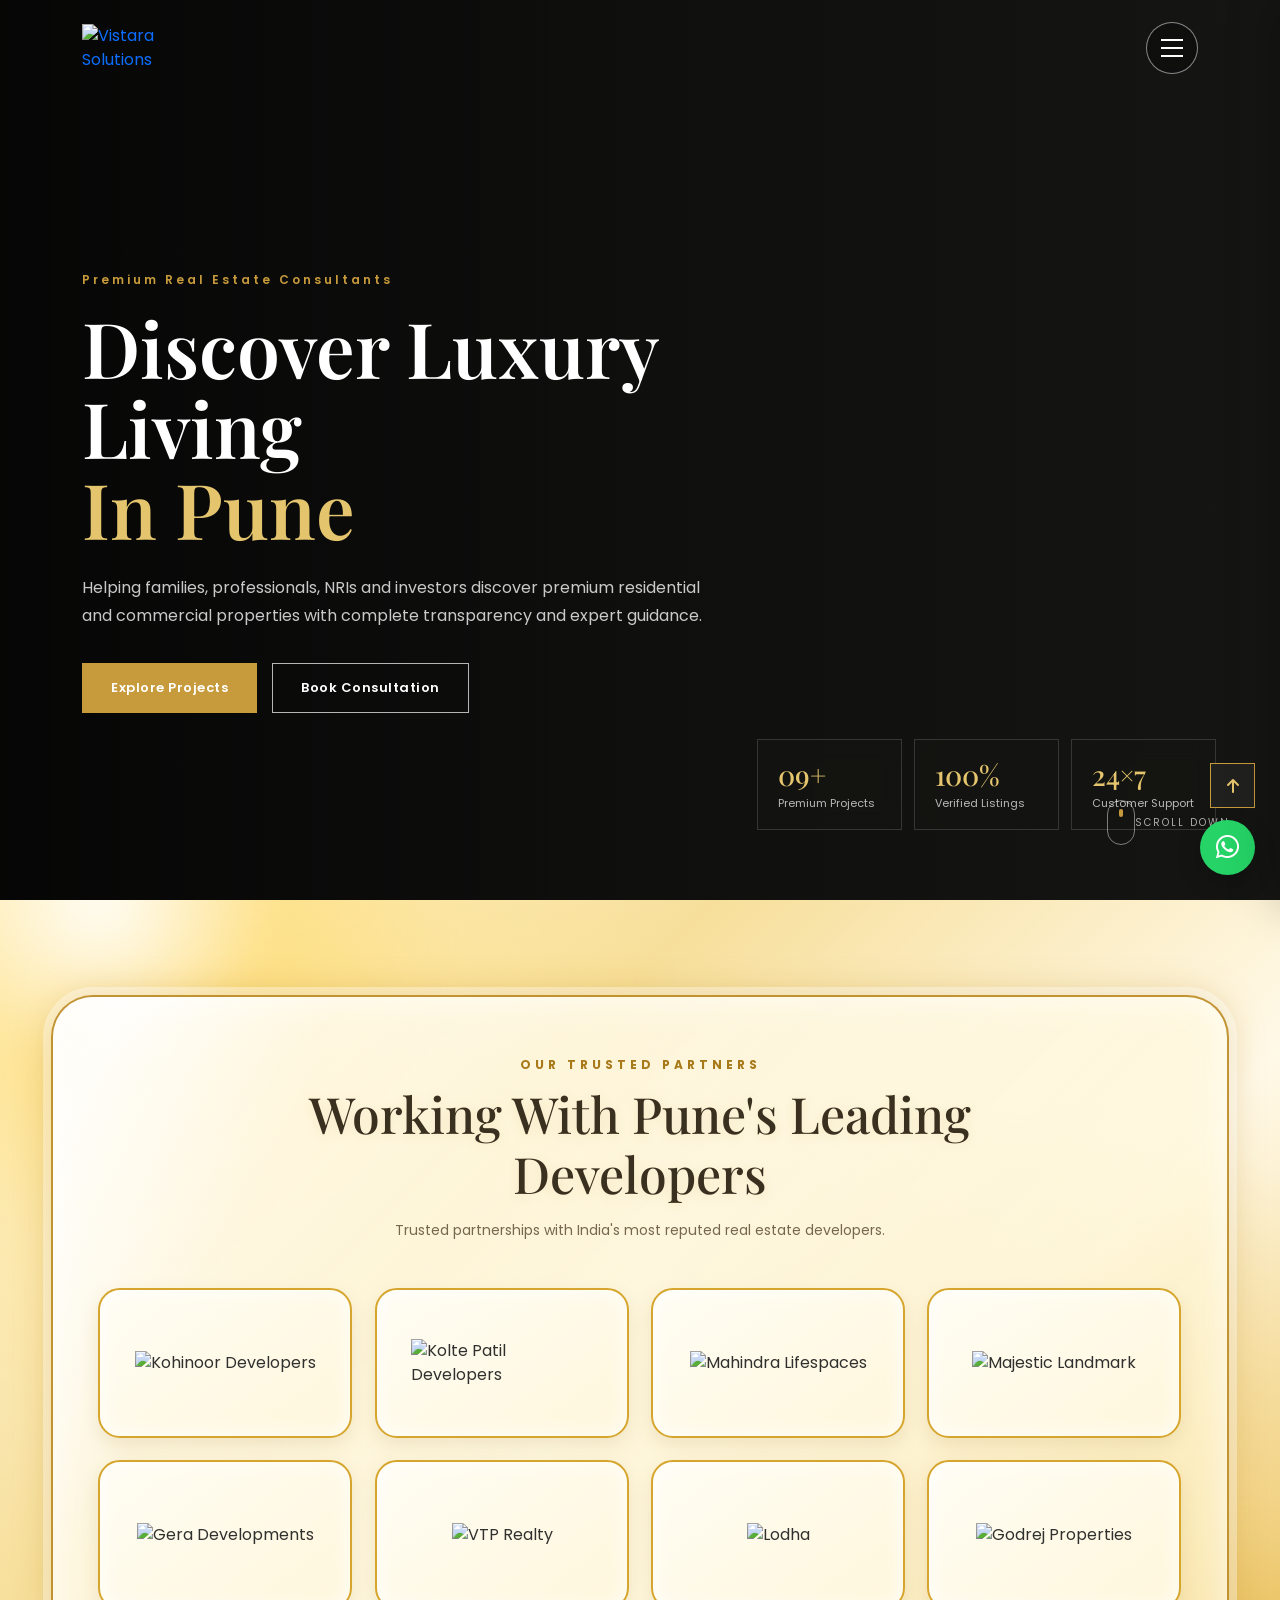
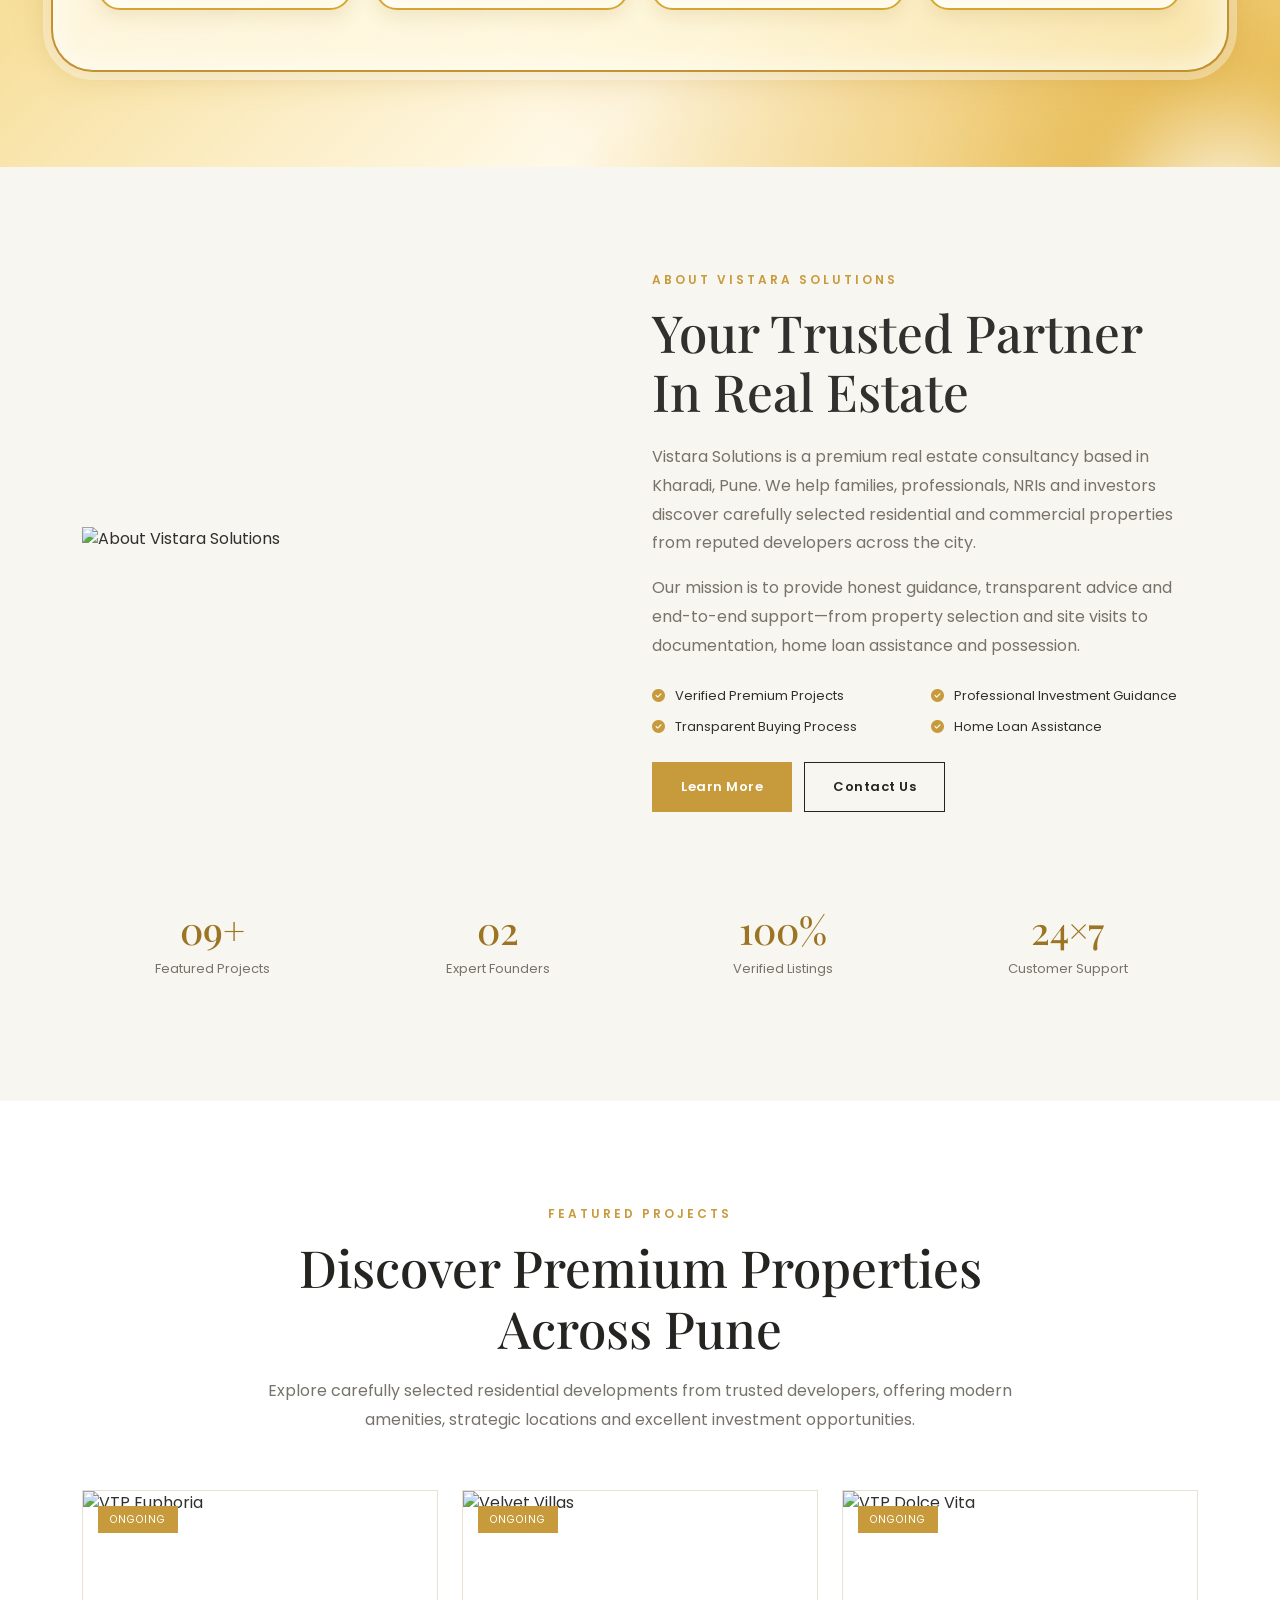
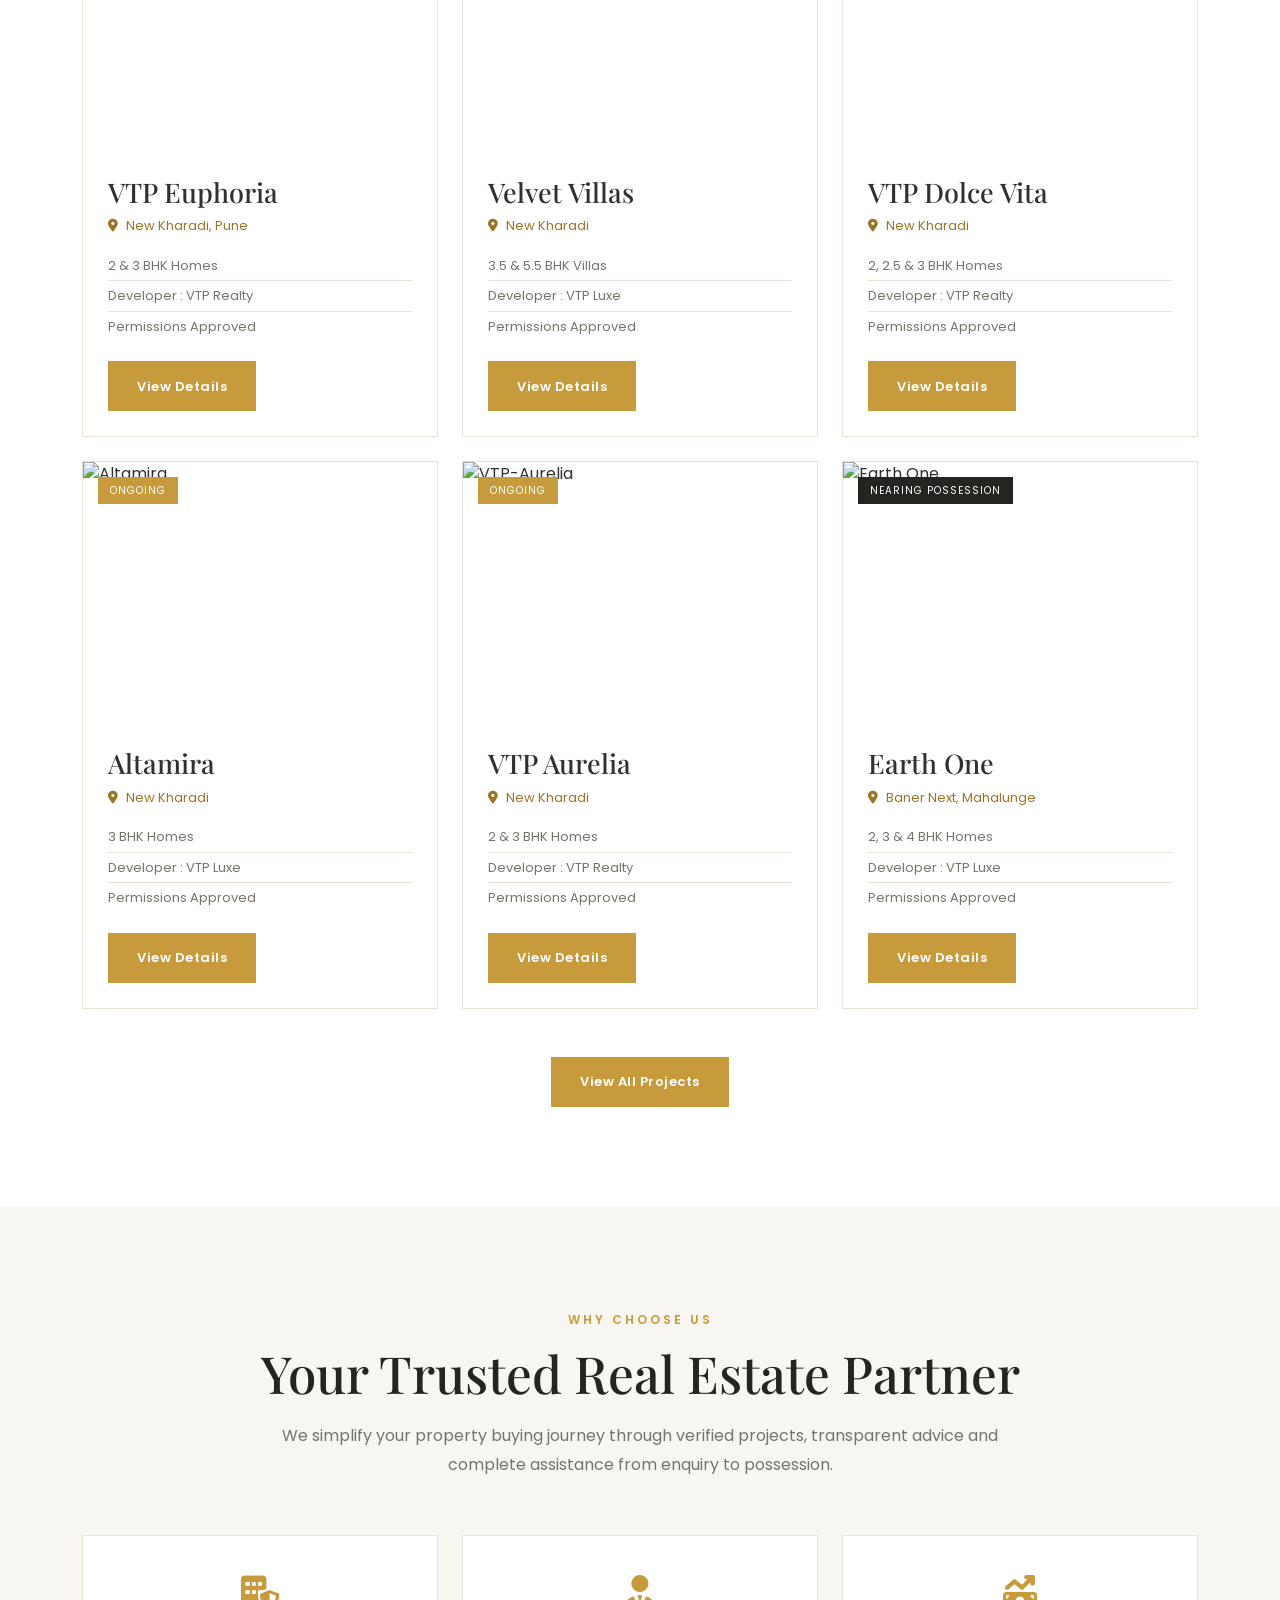
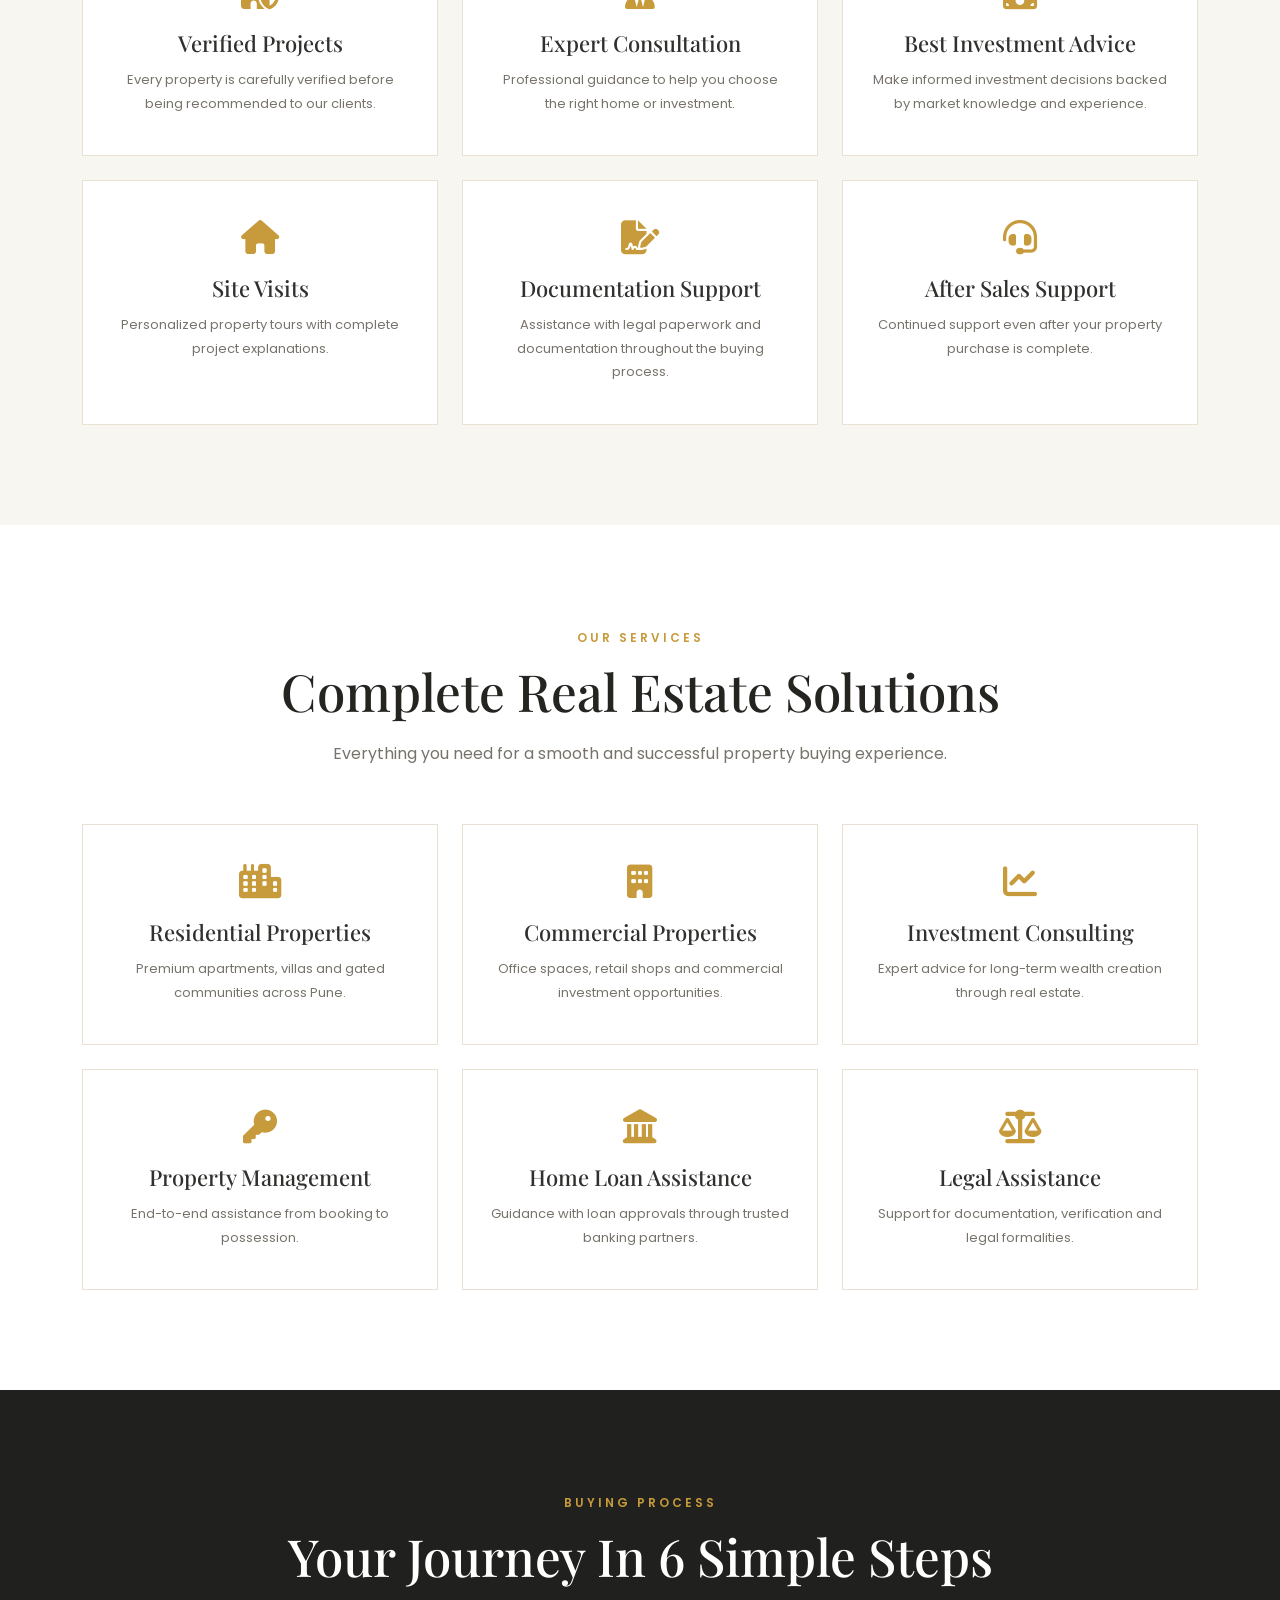
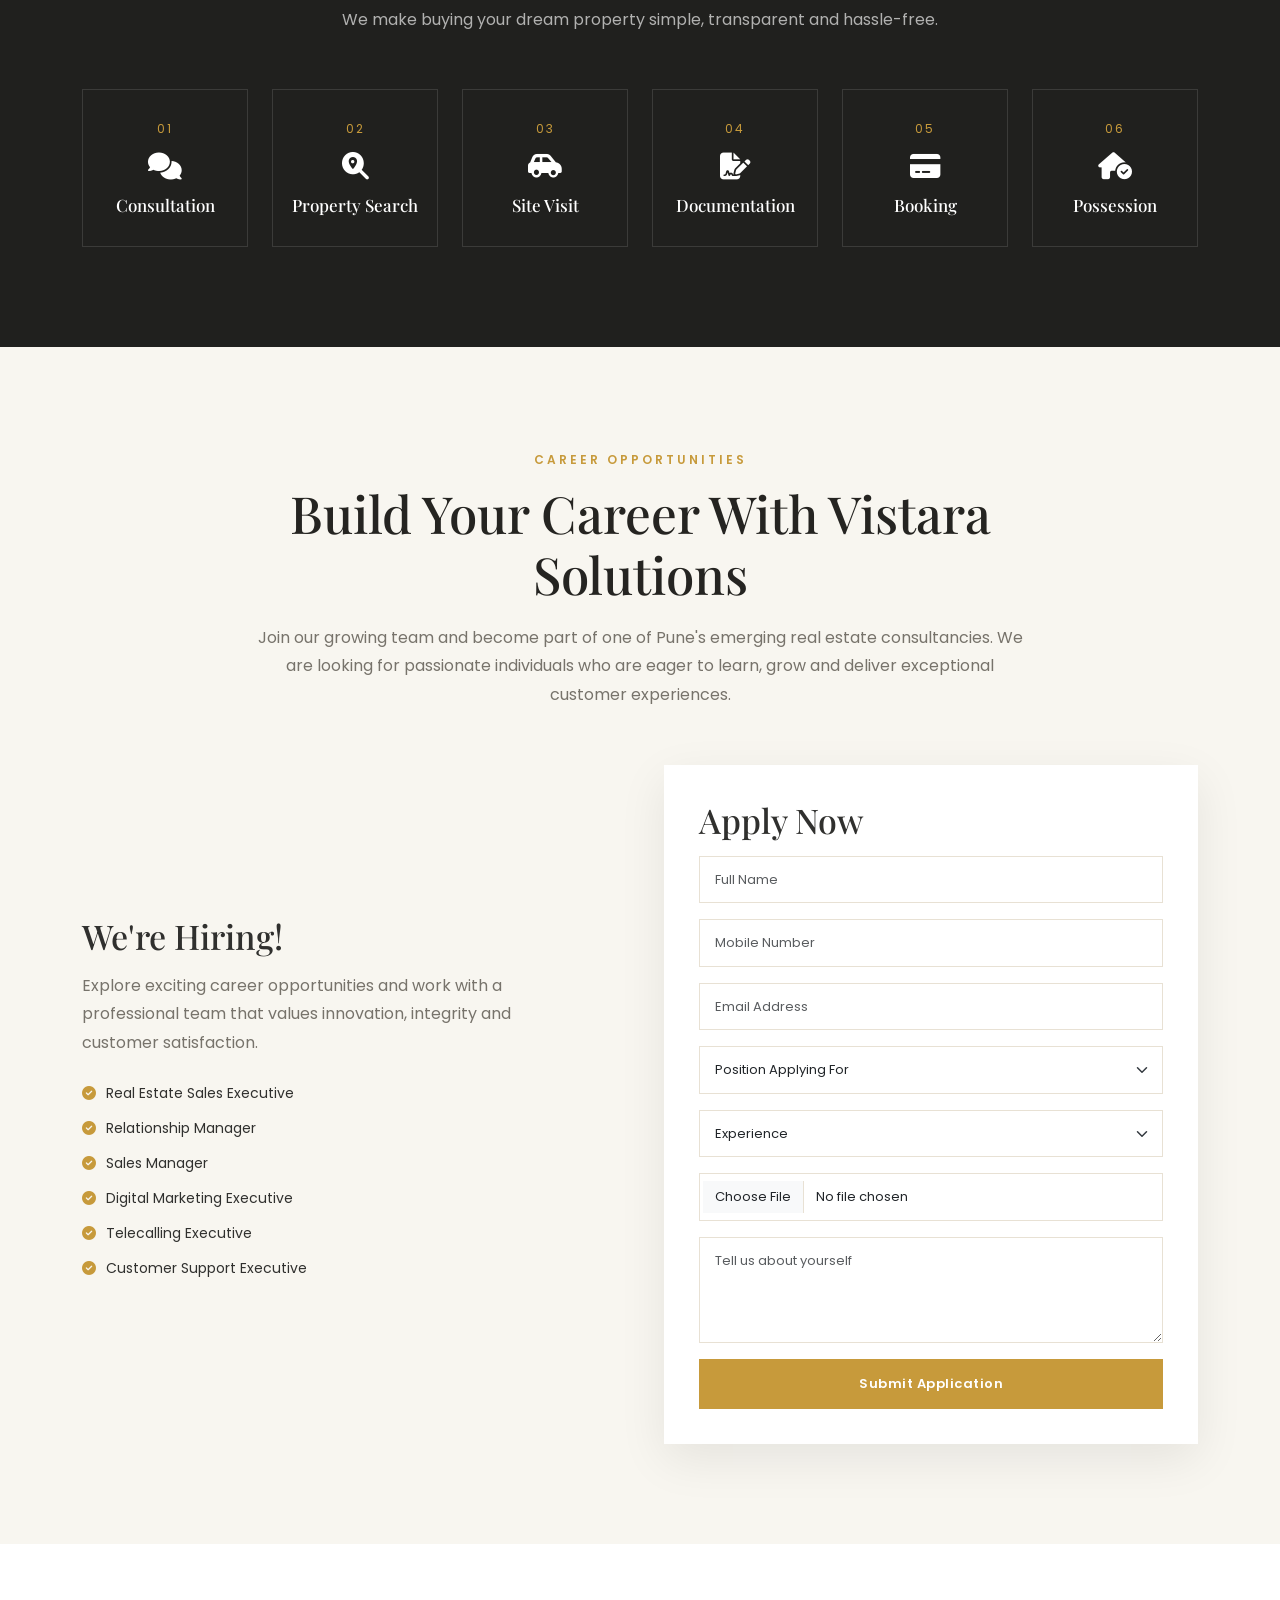
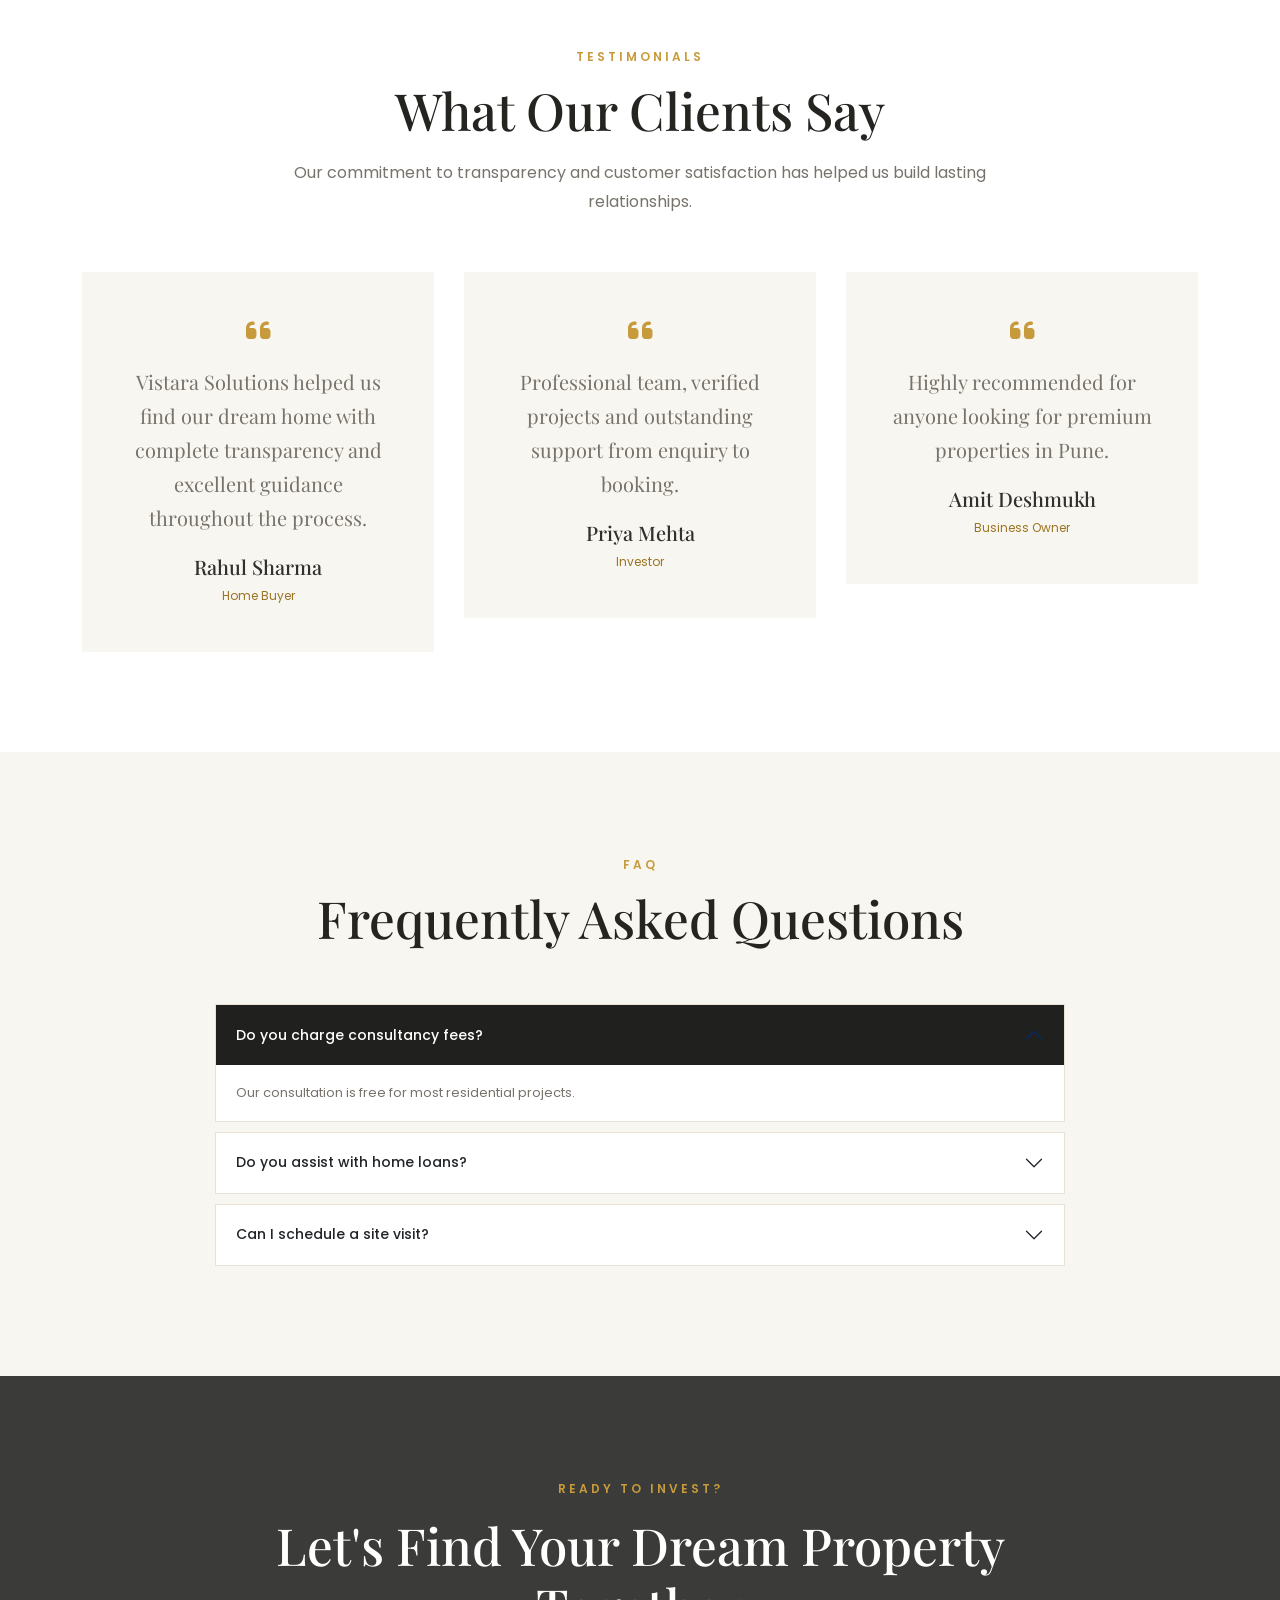
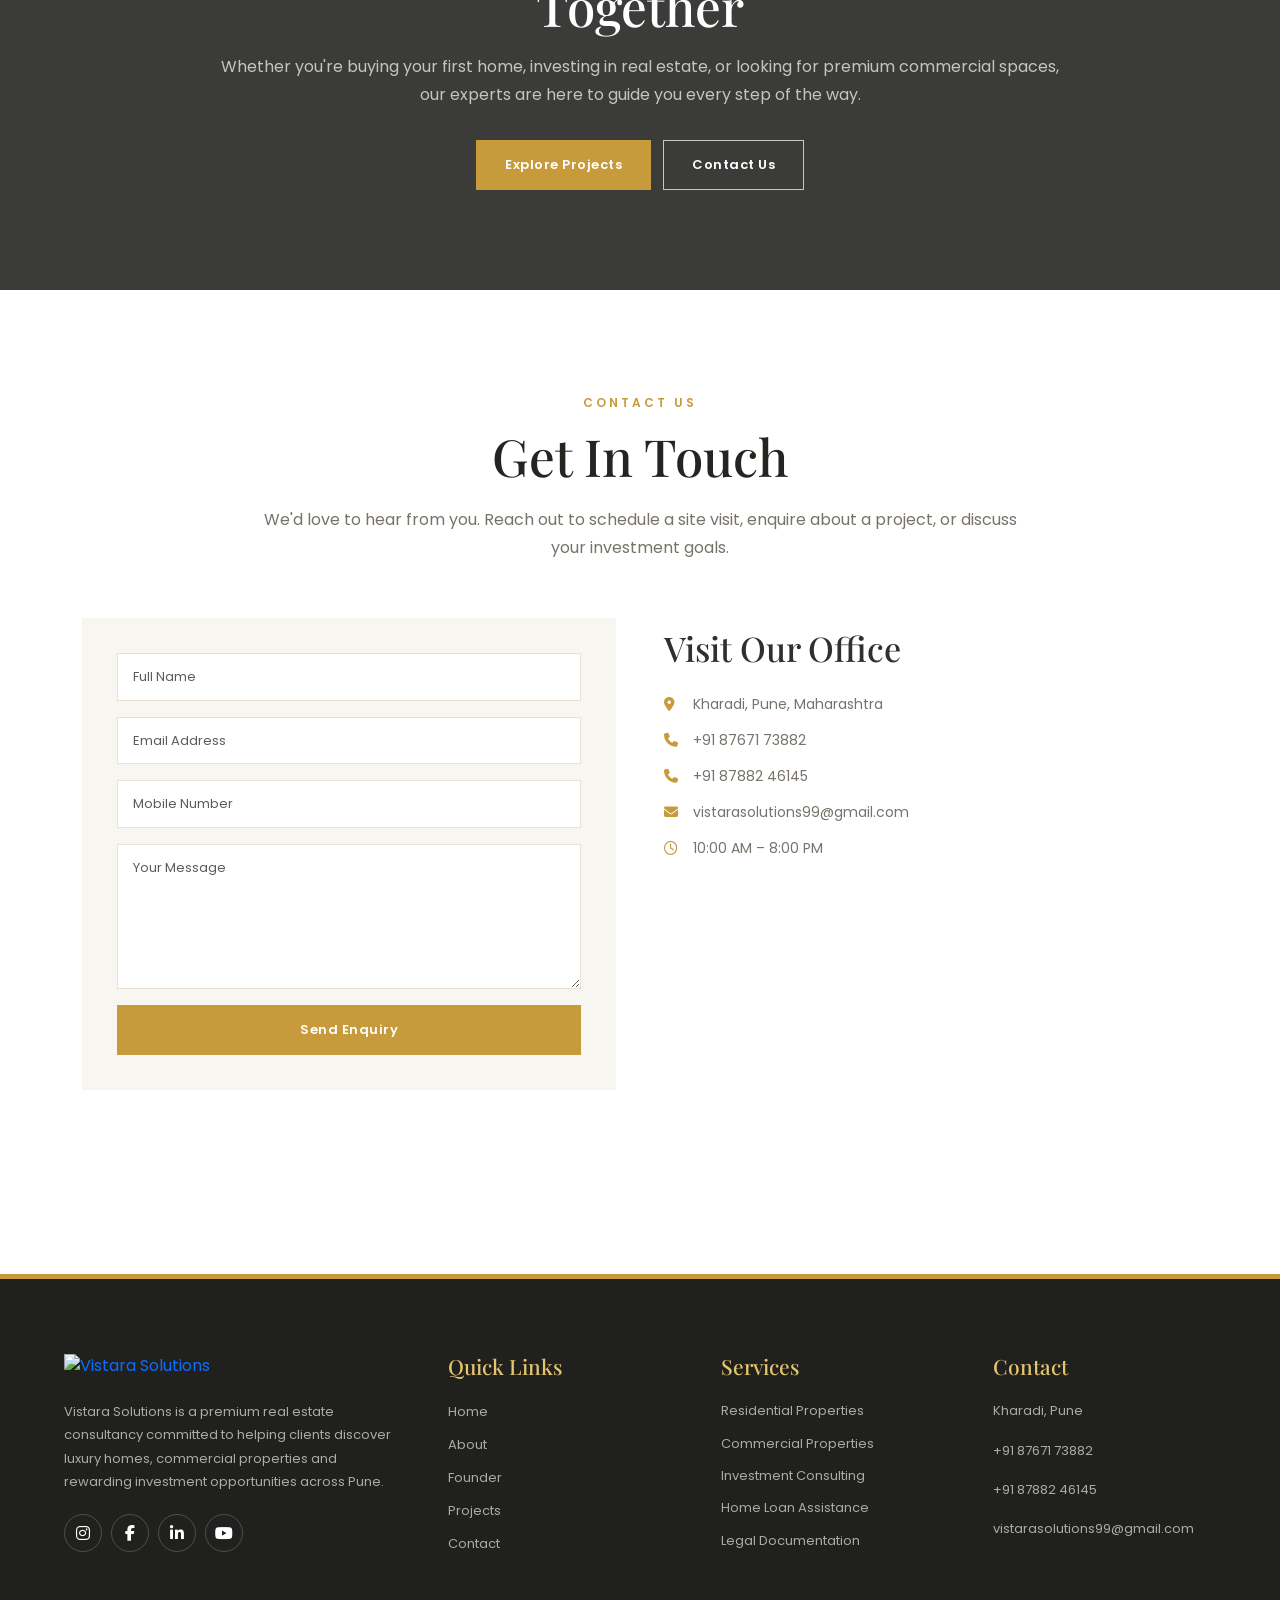
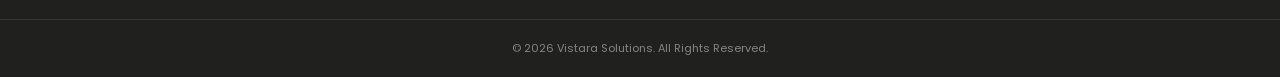
==== commit 5d949bc6: "Update index.html" ====
--- a/index.html
+++ b/index.html
@@ -4267,7 +4267,7 @@
 </script>
 
 
-<script src="js/script.js"></script>
+<script src="script.js"></script>
 
 <script>
 
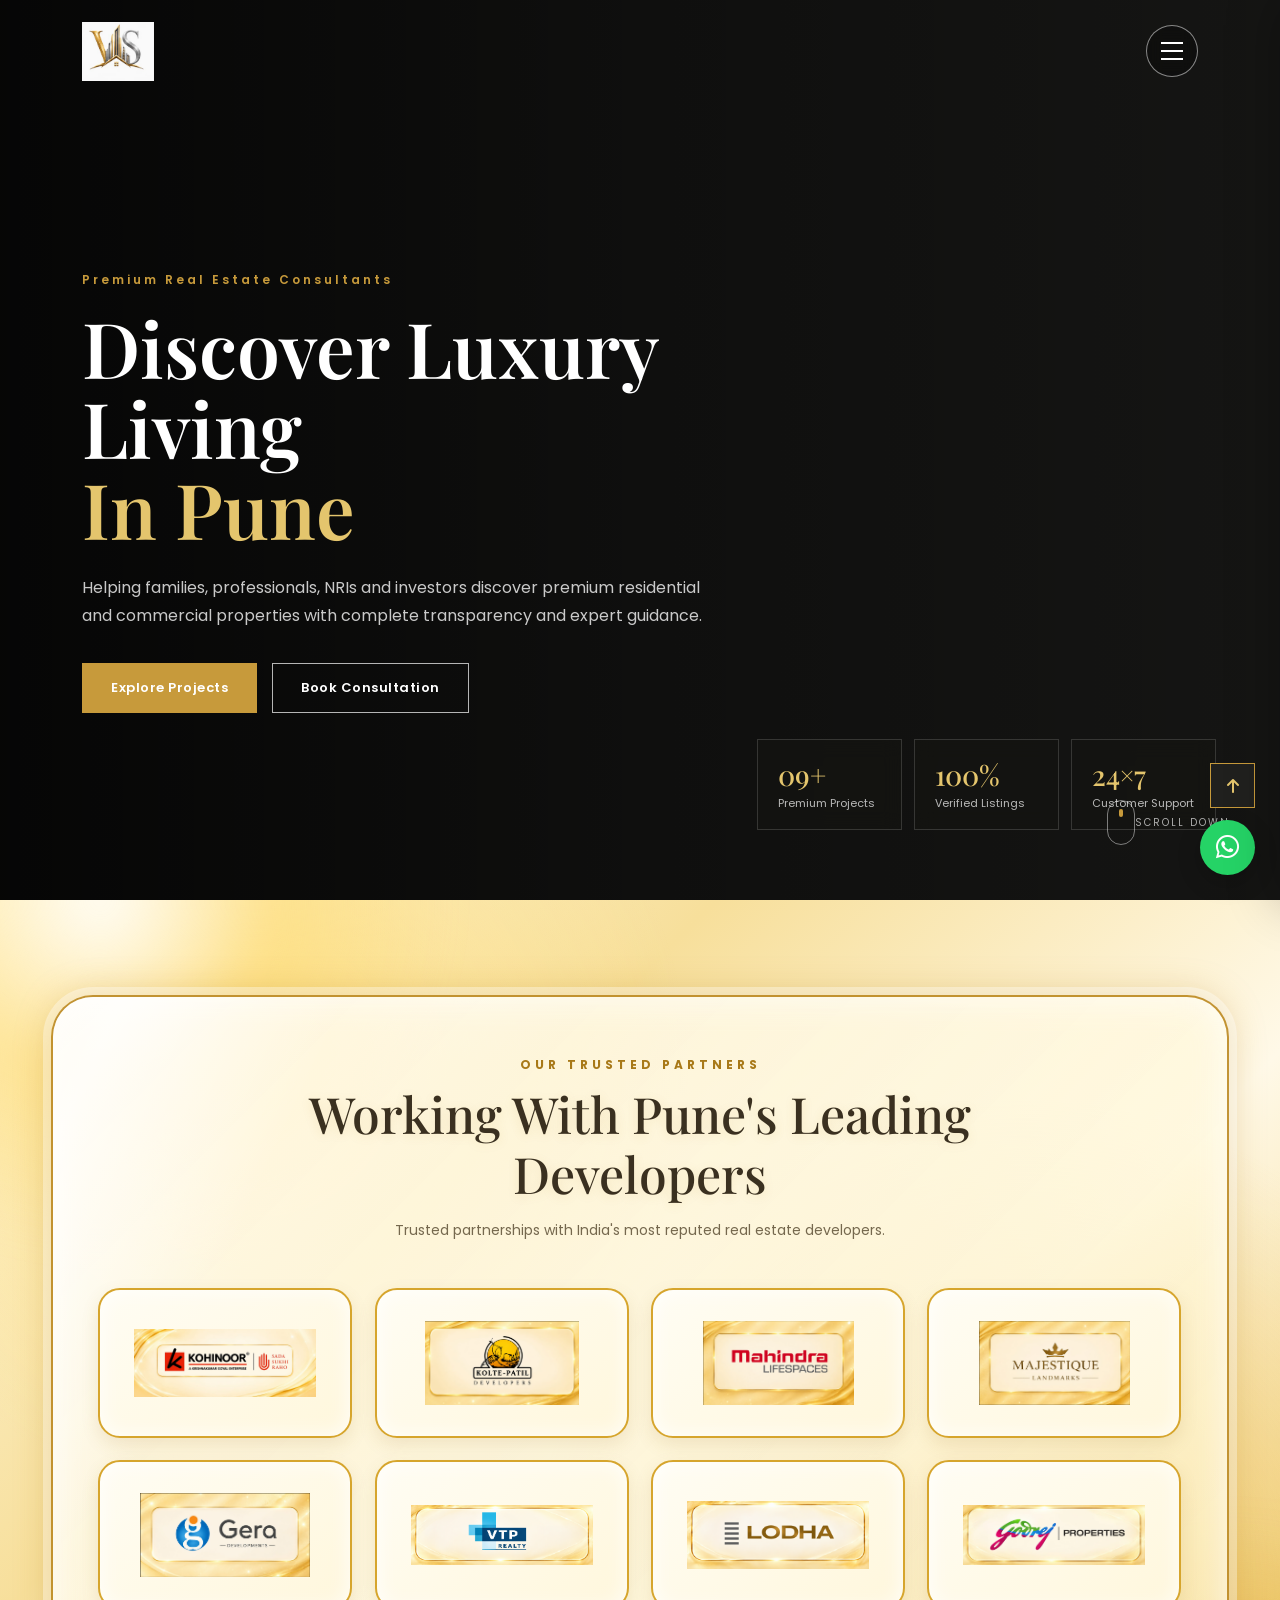
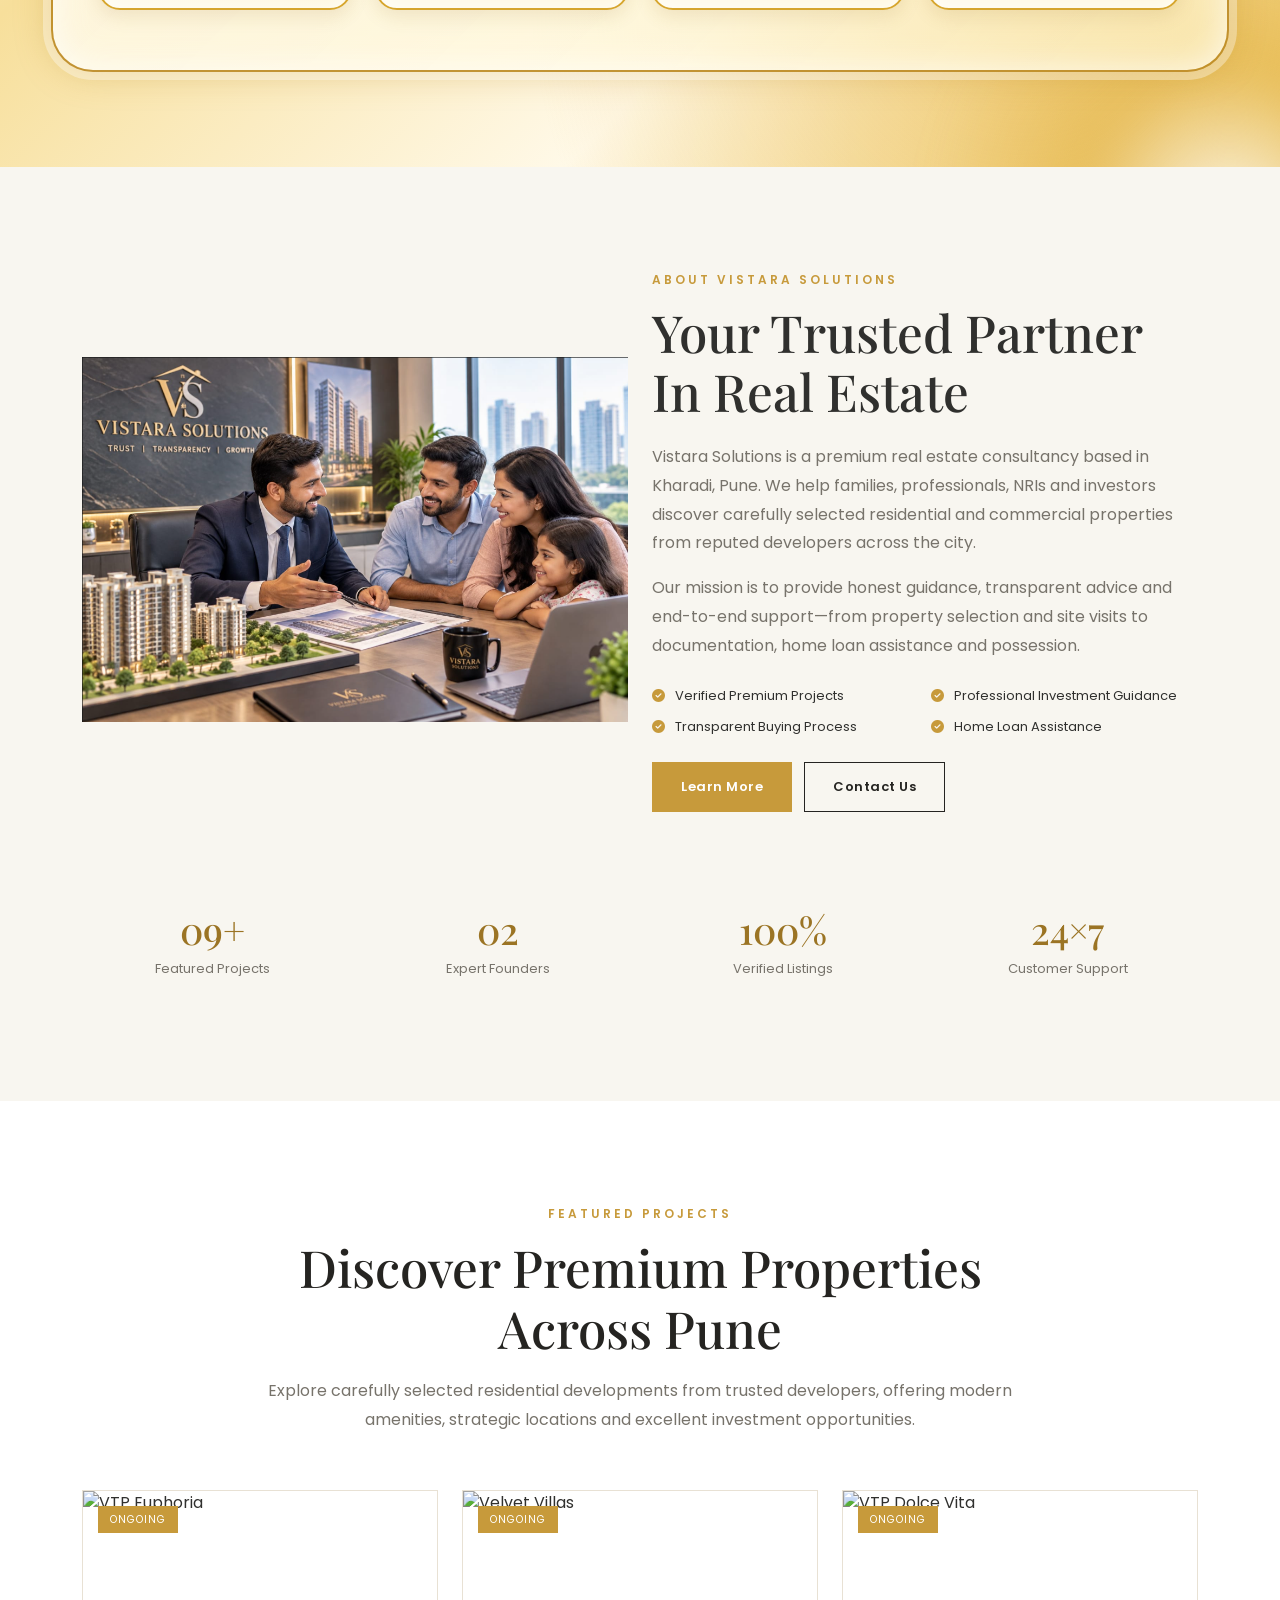
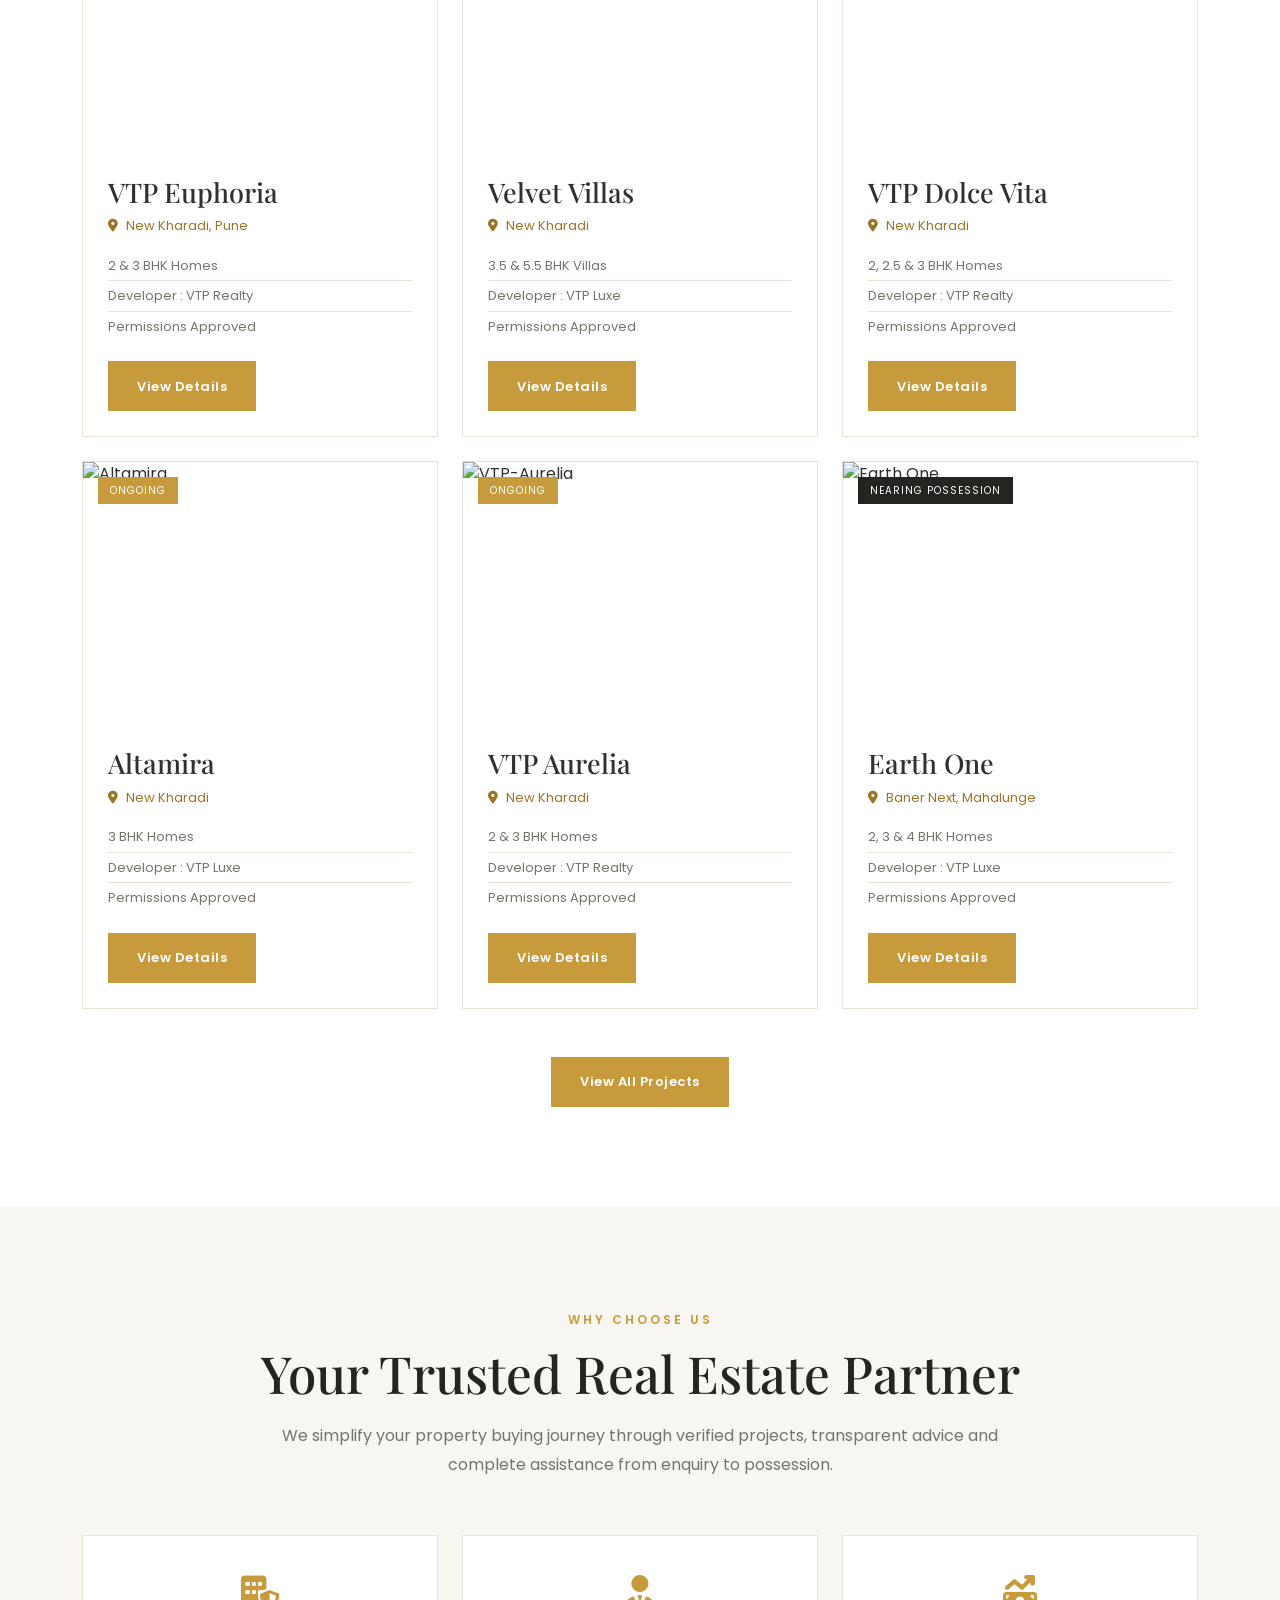
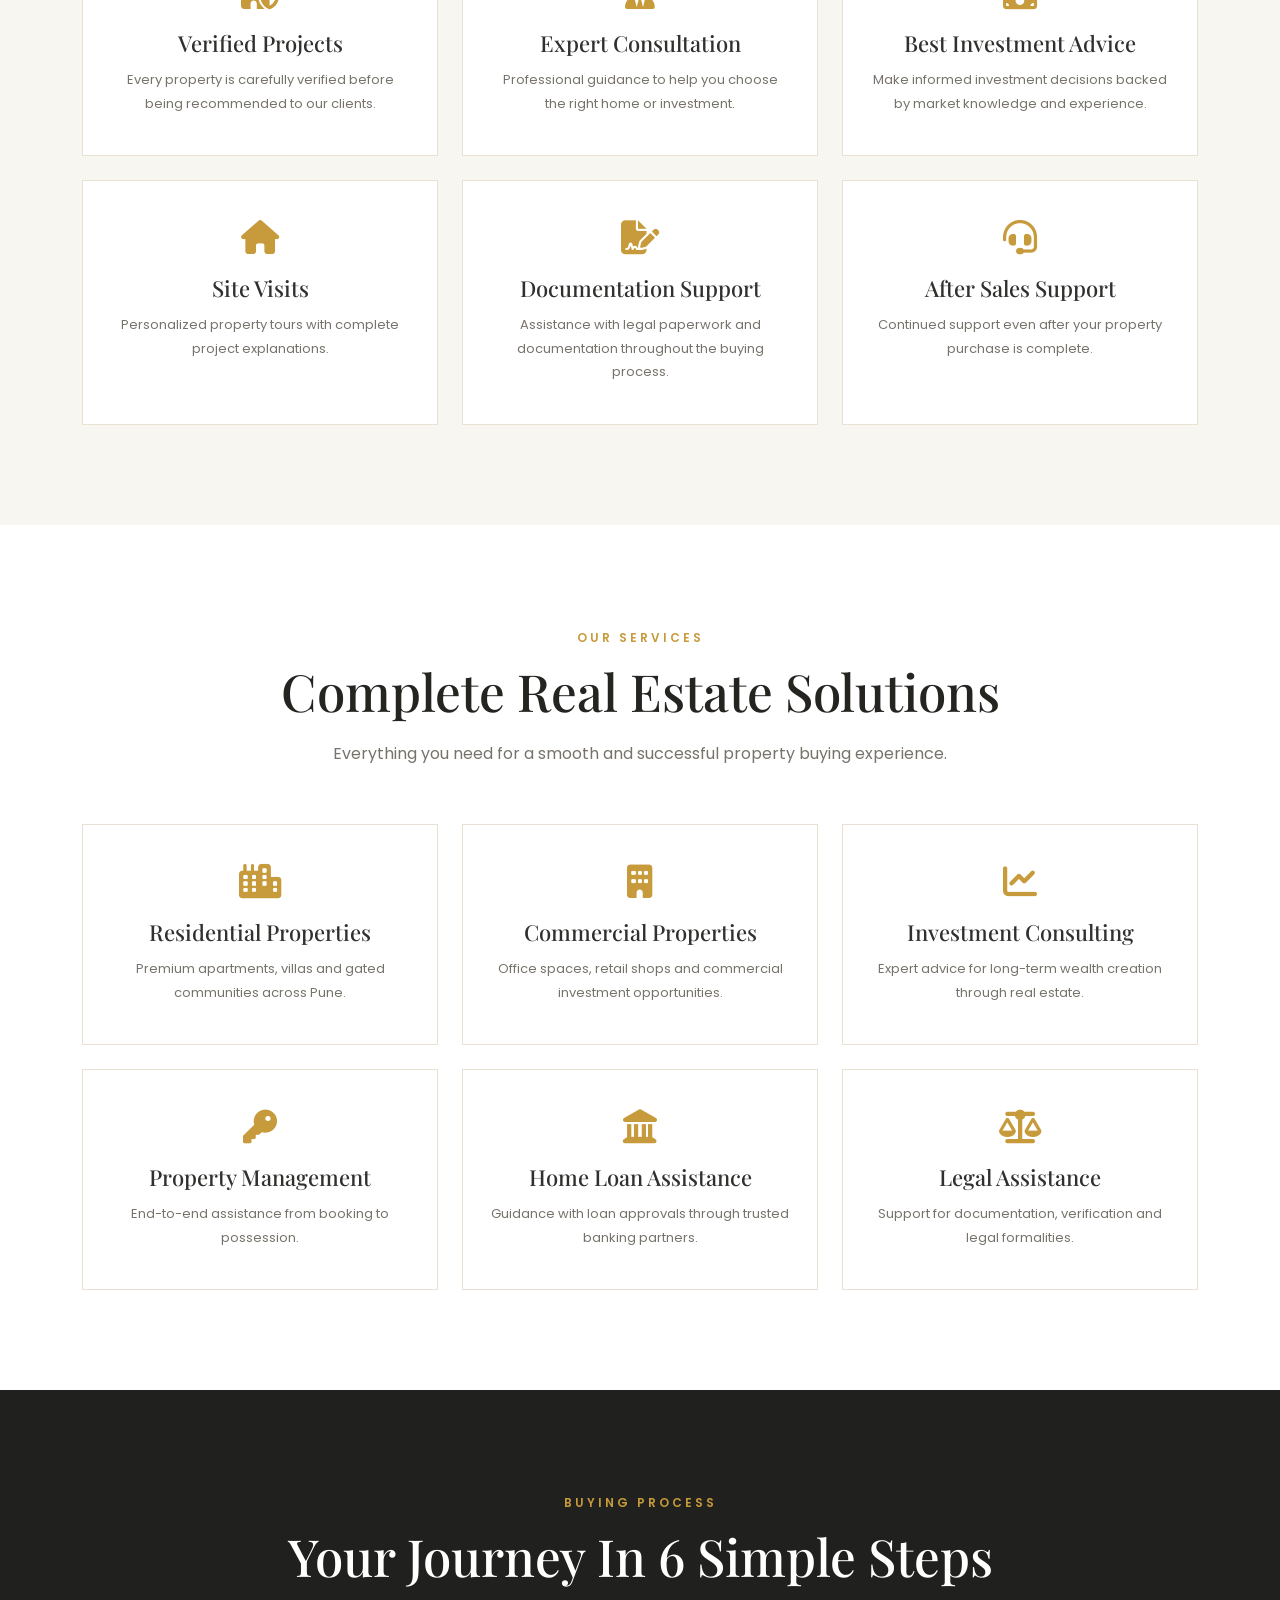
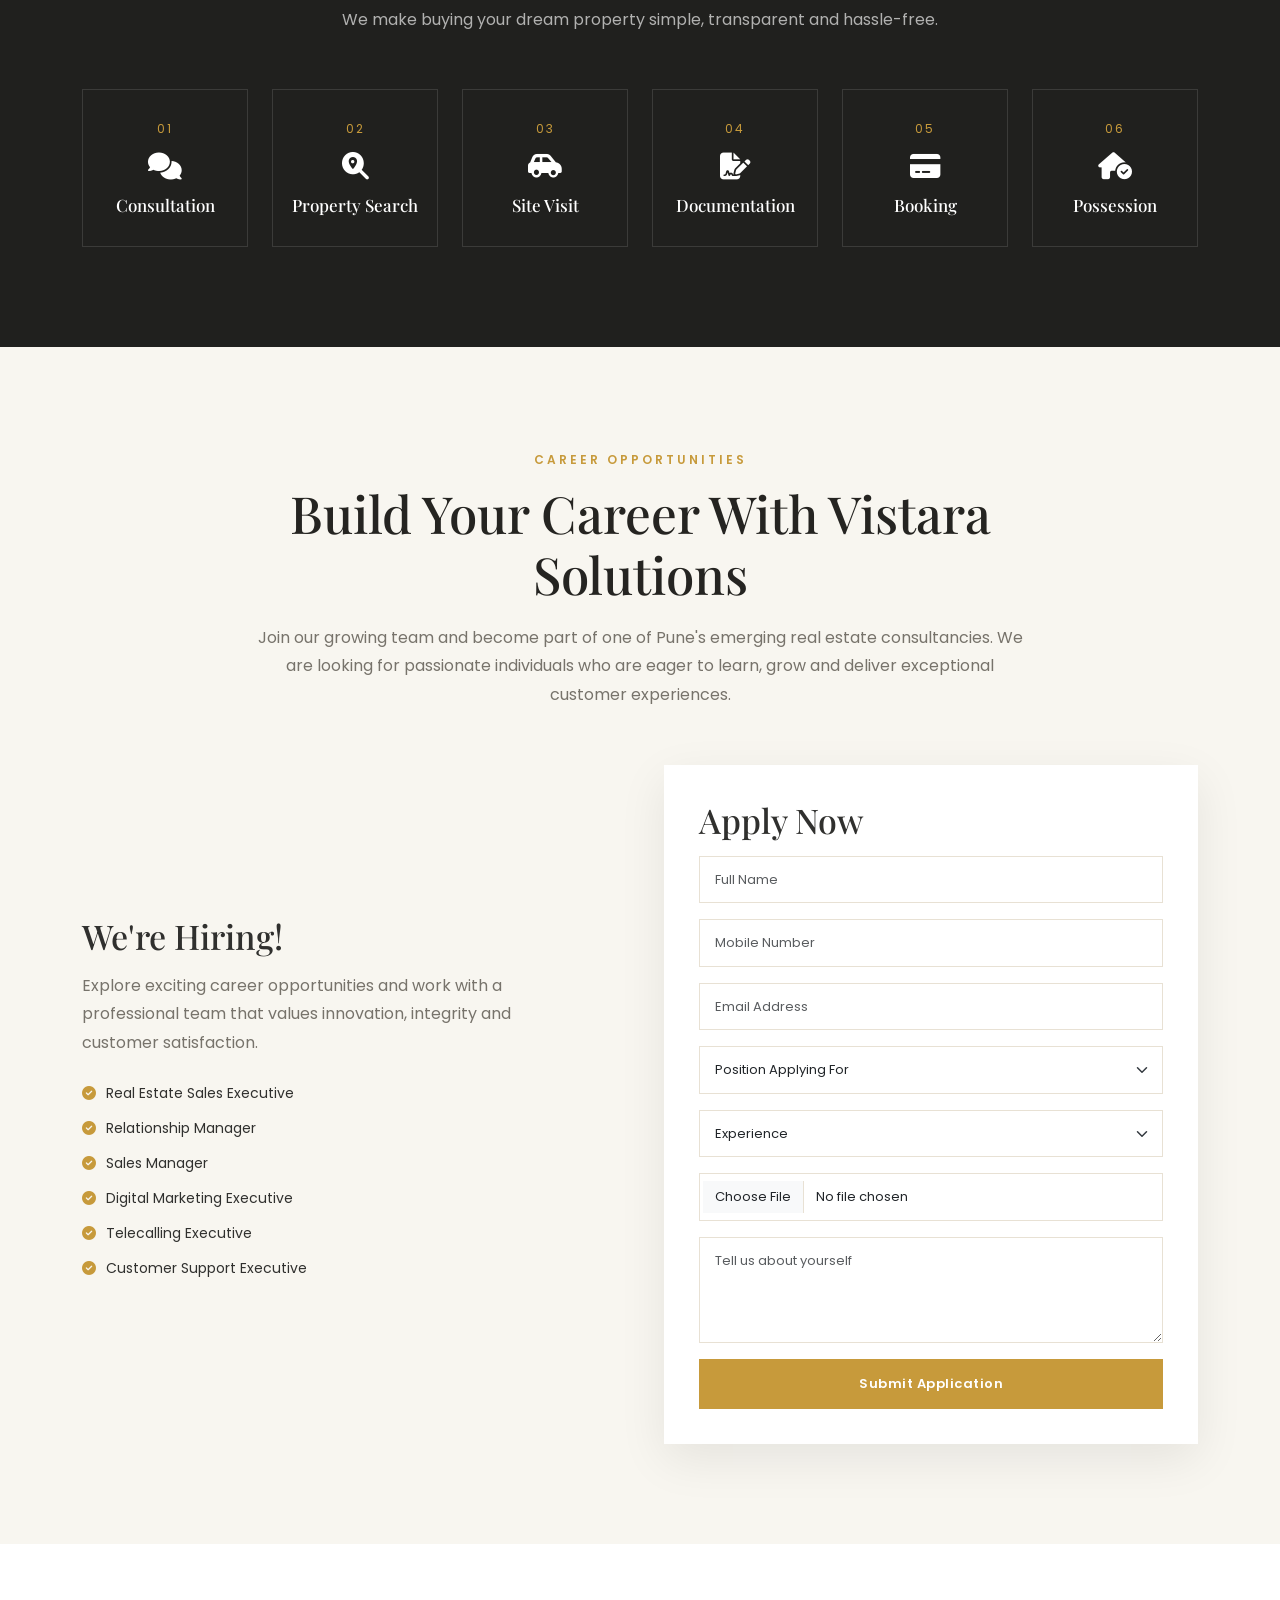
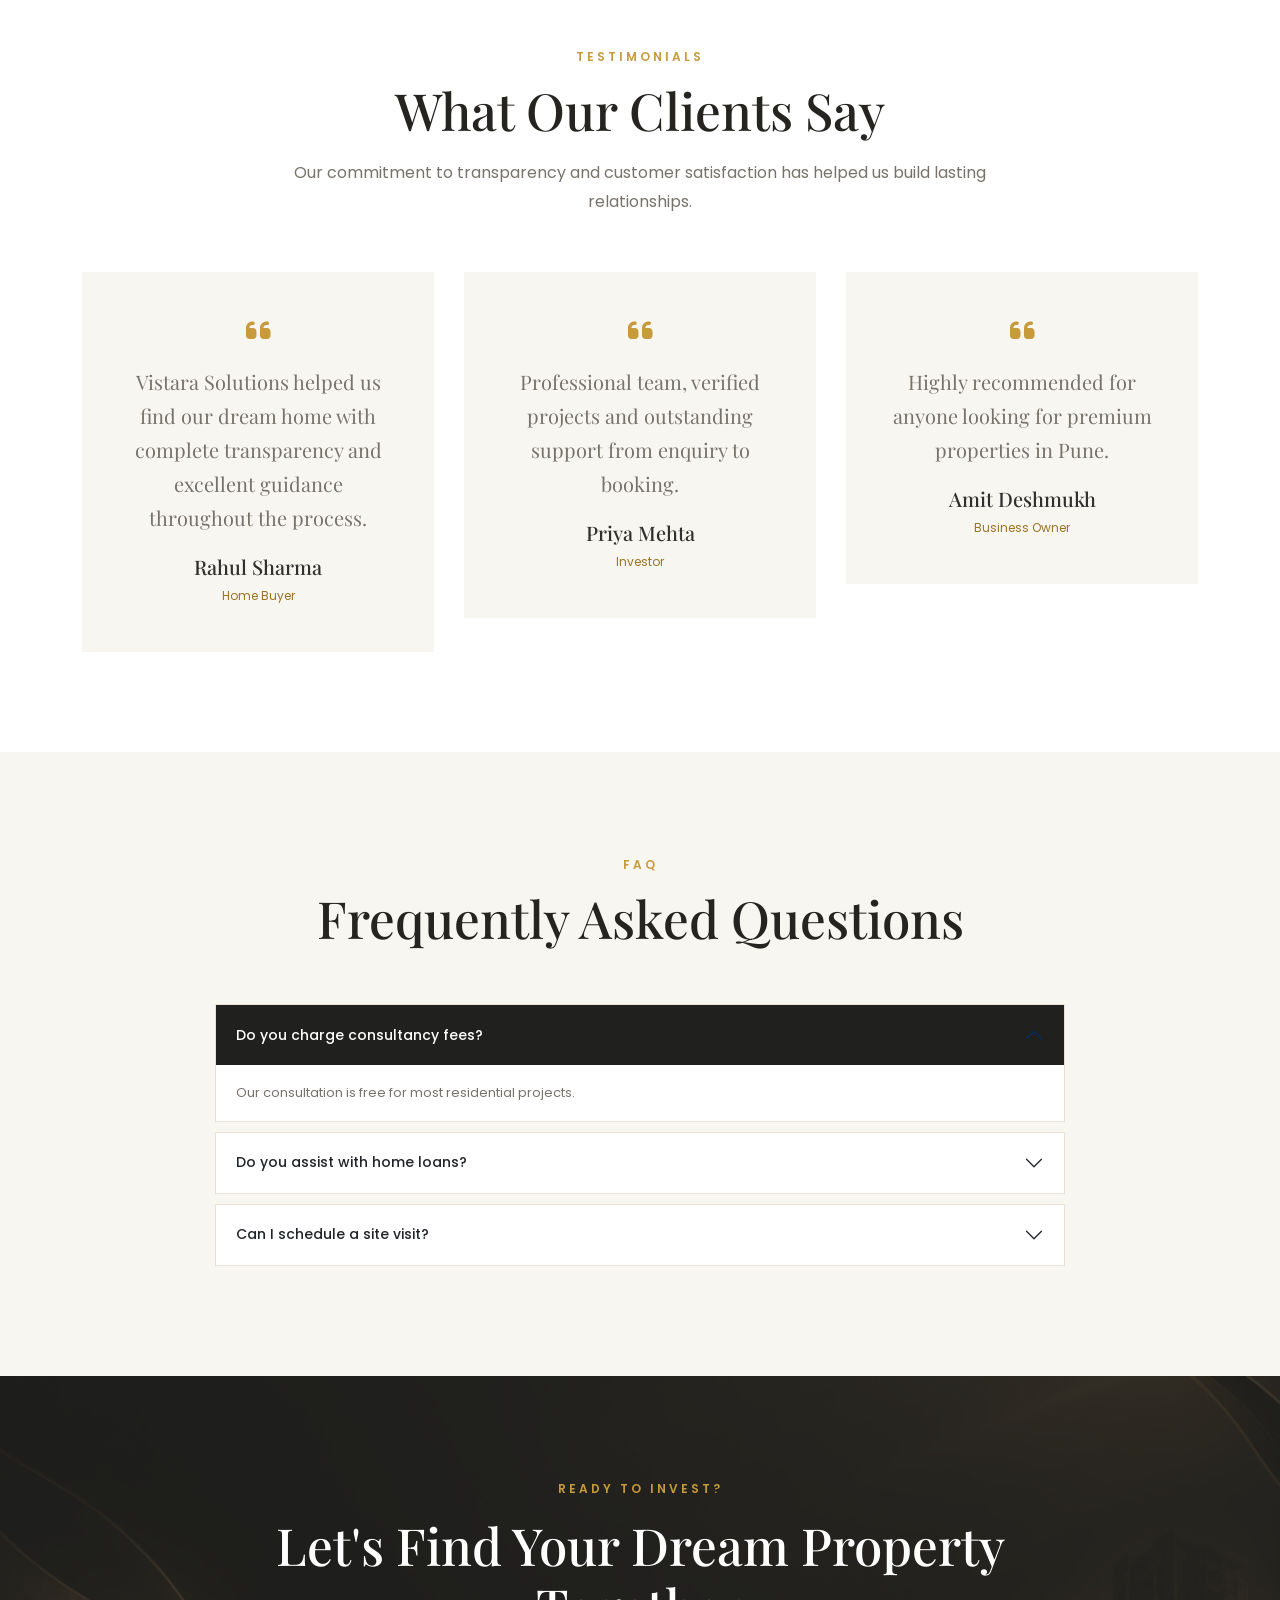
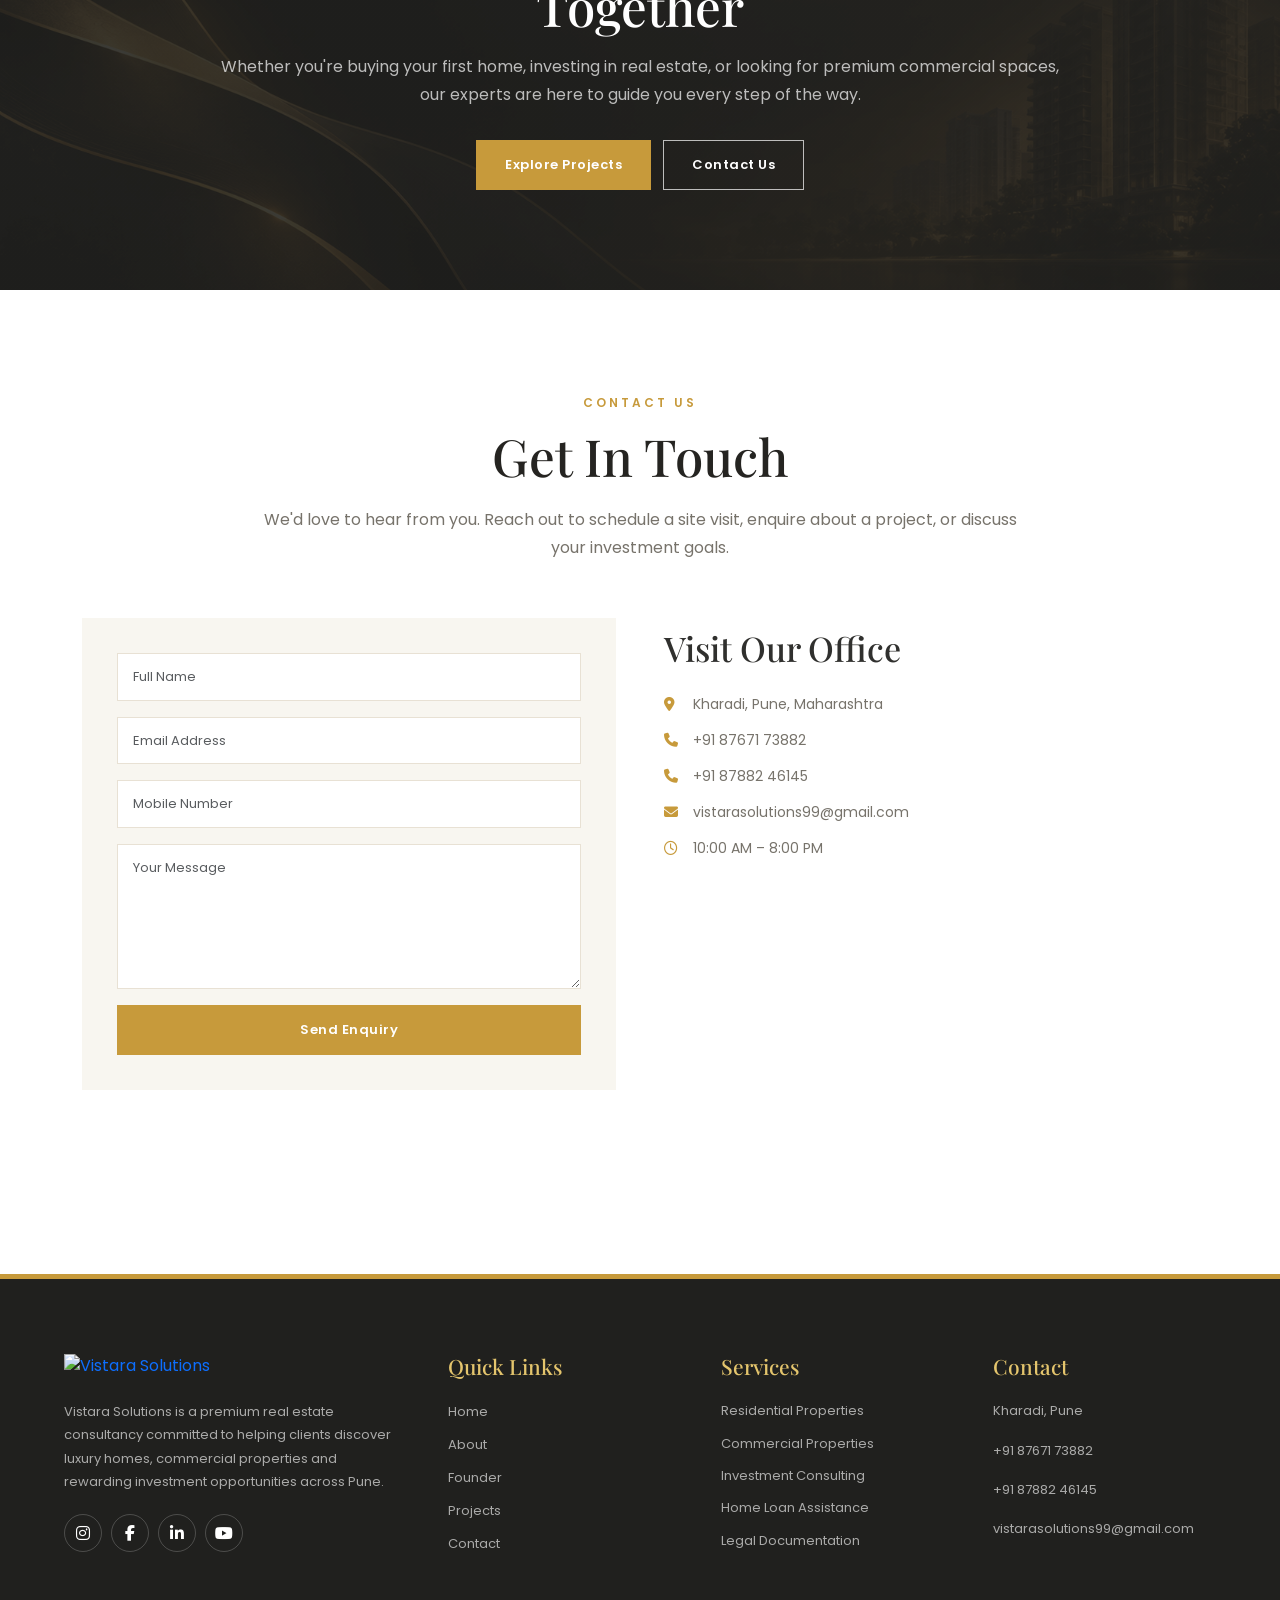
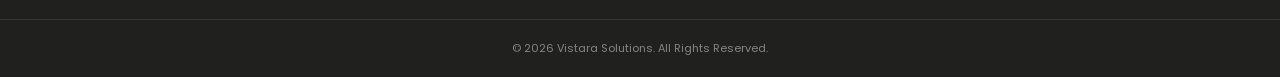
==== commit 7136181b: "Update index.html" ====
--- a/index.html
+++ b/index.html
@@ -20,7 +20,7 @@
 
     <!-- Favicon -->
 
-    <link rel="icon" href="assets/logo/favicon.png">
+    <link rel="icon" href="favicon.png">
 
     <!-- Google Fonts -->
 
@@ -1587,7 +1587,7 @@
     padding: 100px 0;
     background:
         linear-gradient(rgba(32,32,30,.88), rgba(32,32,30,.88)),
-        url("../assets/background/contact-bg.png") center/cover;
+        url("contact-bg.png") center/cover;
 }
 
 .cta-box {
@@ -2117,7 +2117,7 @@
 
             <a href="index.html" class="logo">
 
-                <img src="assets/logo/logo-icon.png"
+                <img src="logo-icon.png"
                     alt="Vistara Solutions">
 
             </a>
@@ -2258,7 +2258,7 @@
 
     <video autoplay muted loop playsinline class="hero-video">
 
-        <source src="assets/videos/hero-video.mp4"
+        <source src="hero-video.mp4"
             type="video/mp4">
 
     </video>
@@ -2385,49 +2385,49 @@
 
             <!-- Kohinoor -->
             <div class="partner-card">
-                <img src="assets/logo/kohinoor.jpg"
+                <img src="kohinoor.jpg"
                      alt="Kohinoor Developers">
             </div>
 
             <!-- Kolte Patil -->
             <div class="partner-card">
-                <img src="assets/logo/kolte-patil.png"
+                <img src="kolte-patil.png"
                      alt="Kolte Patil Developers">
             </div>
 
             <!-- Mahindra -->
             <div class="partner-card">
-                <img src="assets/logo/mahindra.png"
+                <img src="mahindra.png"
                      alt="Mahindra Lifespaces">
             </div>
 
             <!-- Majestique -->
             <div class="partner-card">
-                <img src="assets/logo/majestic-landmark.png"
+                <img src="majestic-landmark.png"
                      alt="Majestic Landmark">
             </div>
 
             <!-- Gera -->
             <div class="partner-card">
-                <img src="assets/logo/gera.png"
+                <img src="gera.png"
                      alt="Gera Developments">
             </div>
 
             <!-- VTP -->
             <div class="partner-card">
-                <img src="assets/logo/vtp-realty.png"
+                <img src="vtp-realty.png"
                      alt="VTP Realty">
             </div>
 
             <!-- Lodha -->
             <div class="partner-card">
-                <img src="assets/logo/lodha.png"
+                <img src="lodha.png"
                      alt="Lodha">
             </div>
 
             <!-- Godrej -->
             <div class="partner-card">
-                <img src="assets/logo/godrej.jpeg"
+                <img src="godrej.jpeg"
                      alt="Godrej Properties">
             </div>
 
@@ -2453,7 +2453,7 @@
 
                 <div class="about-image">
 
-                    <img src="assets/about/about-vistara-solutions.png"
+                    <img src="about-vistara-solutions.png"
                         class="img-fluid"
                         alt="About Vistara Solutions">
 
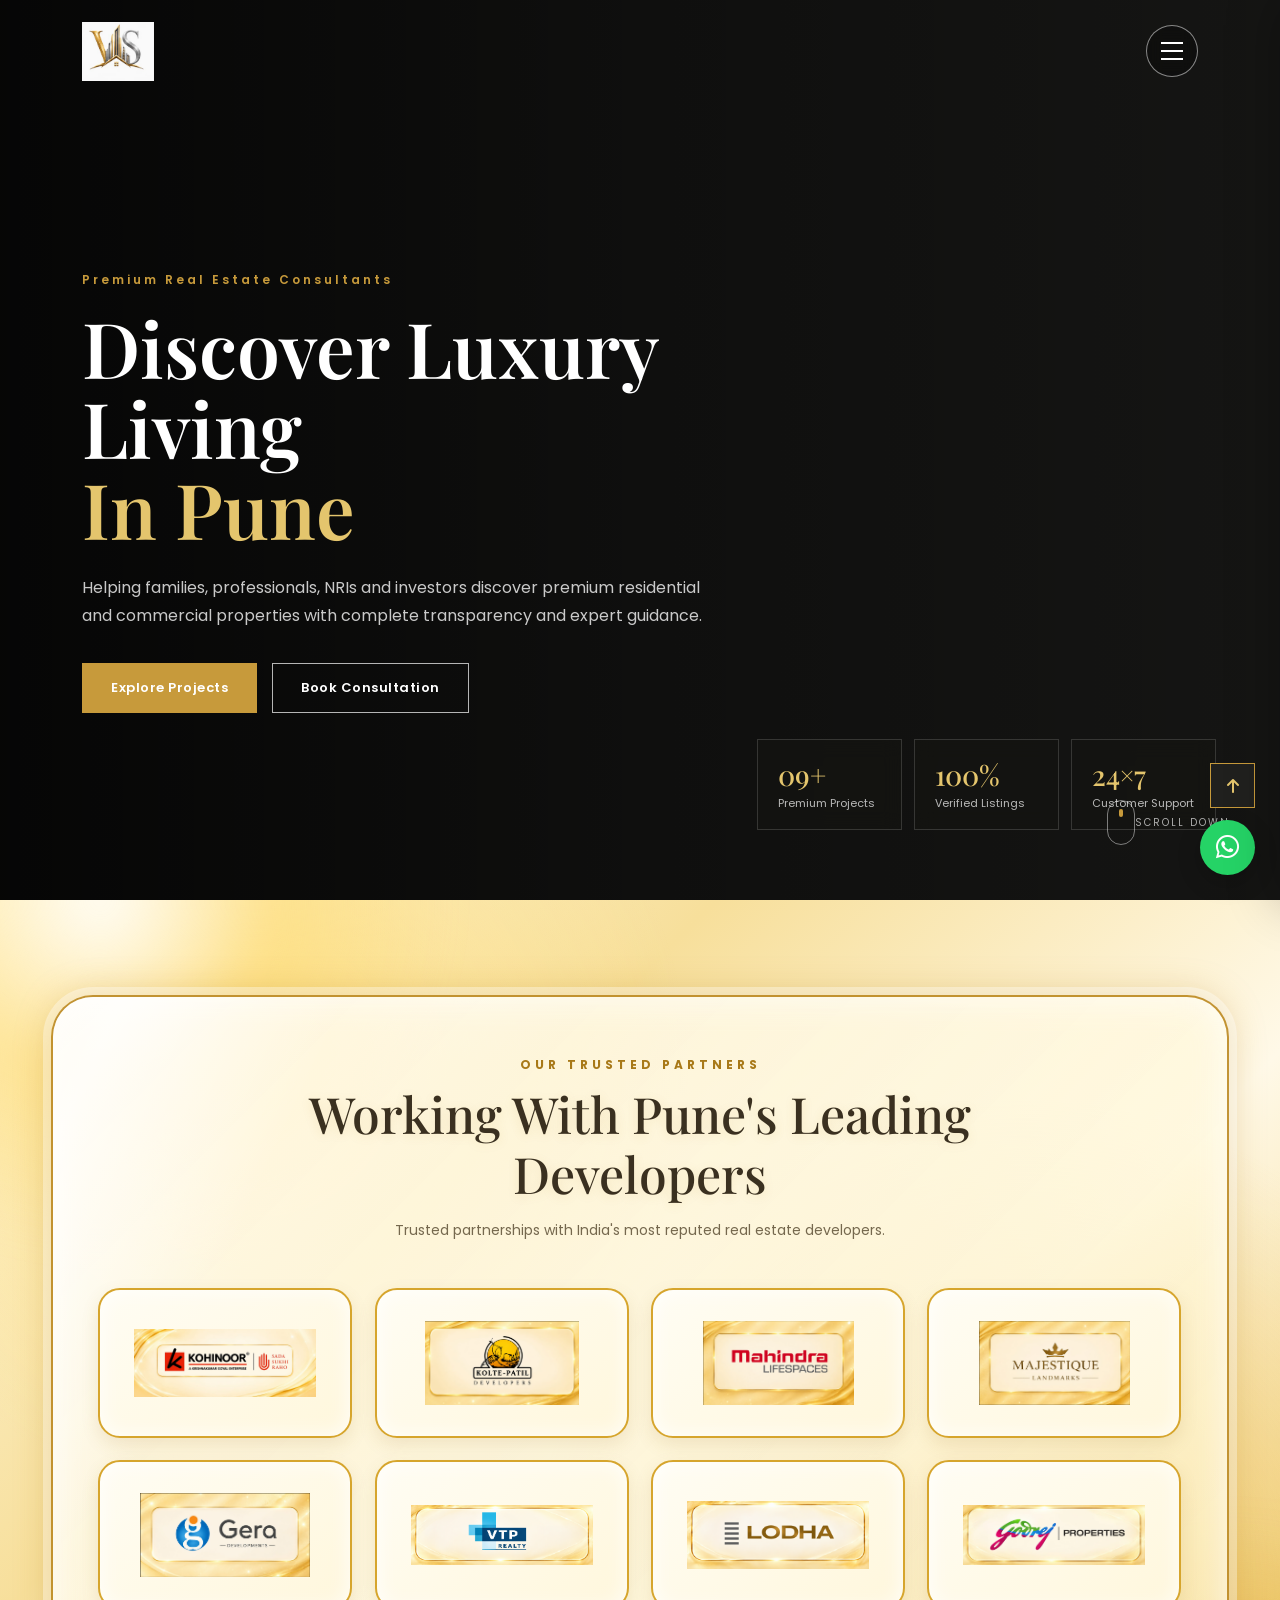
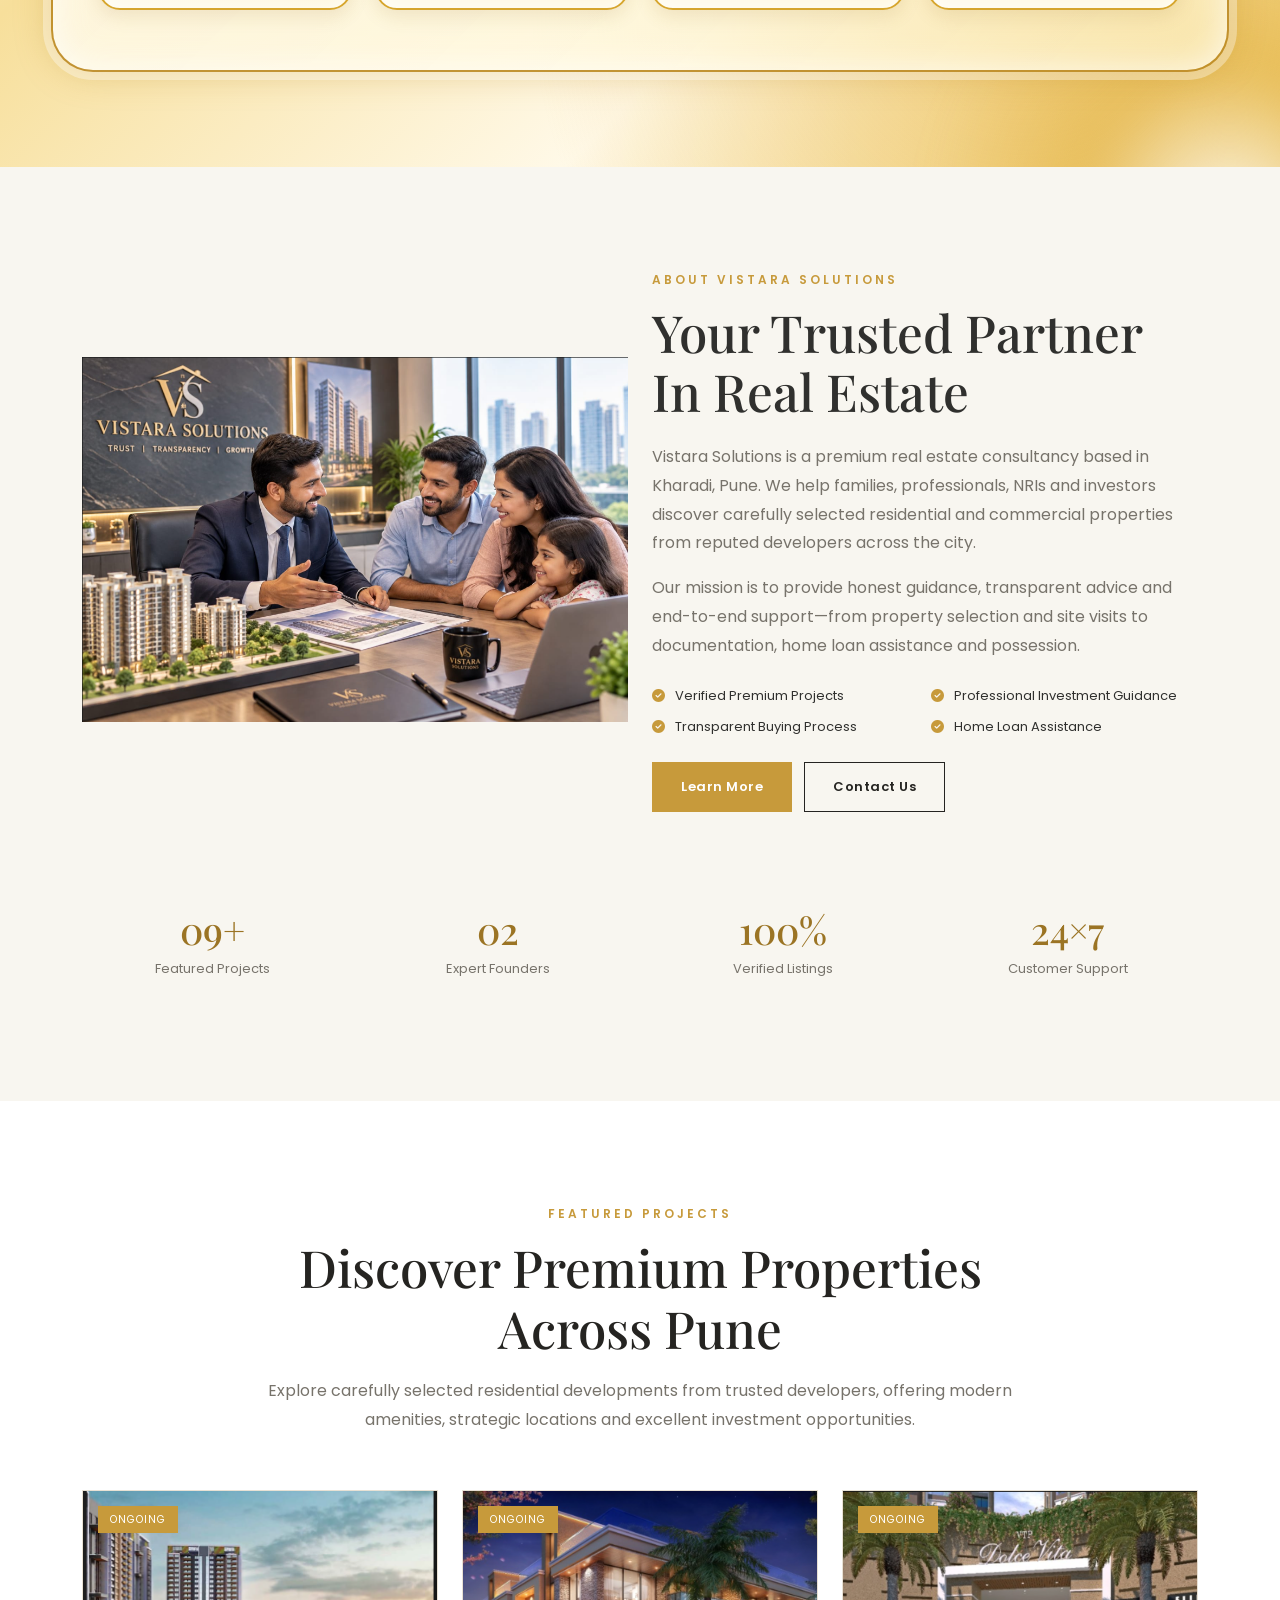
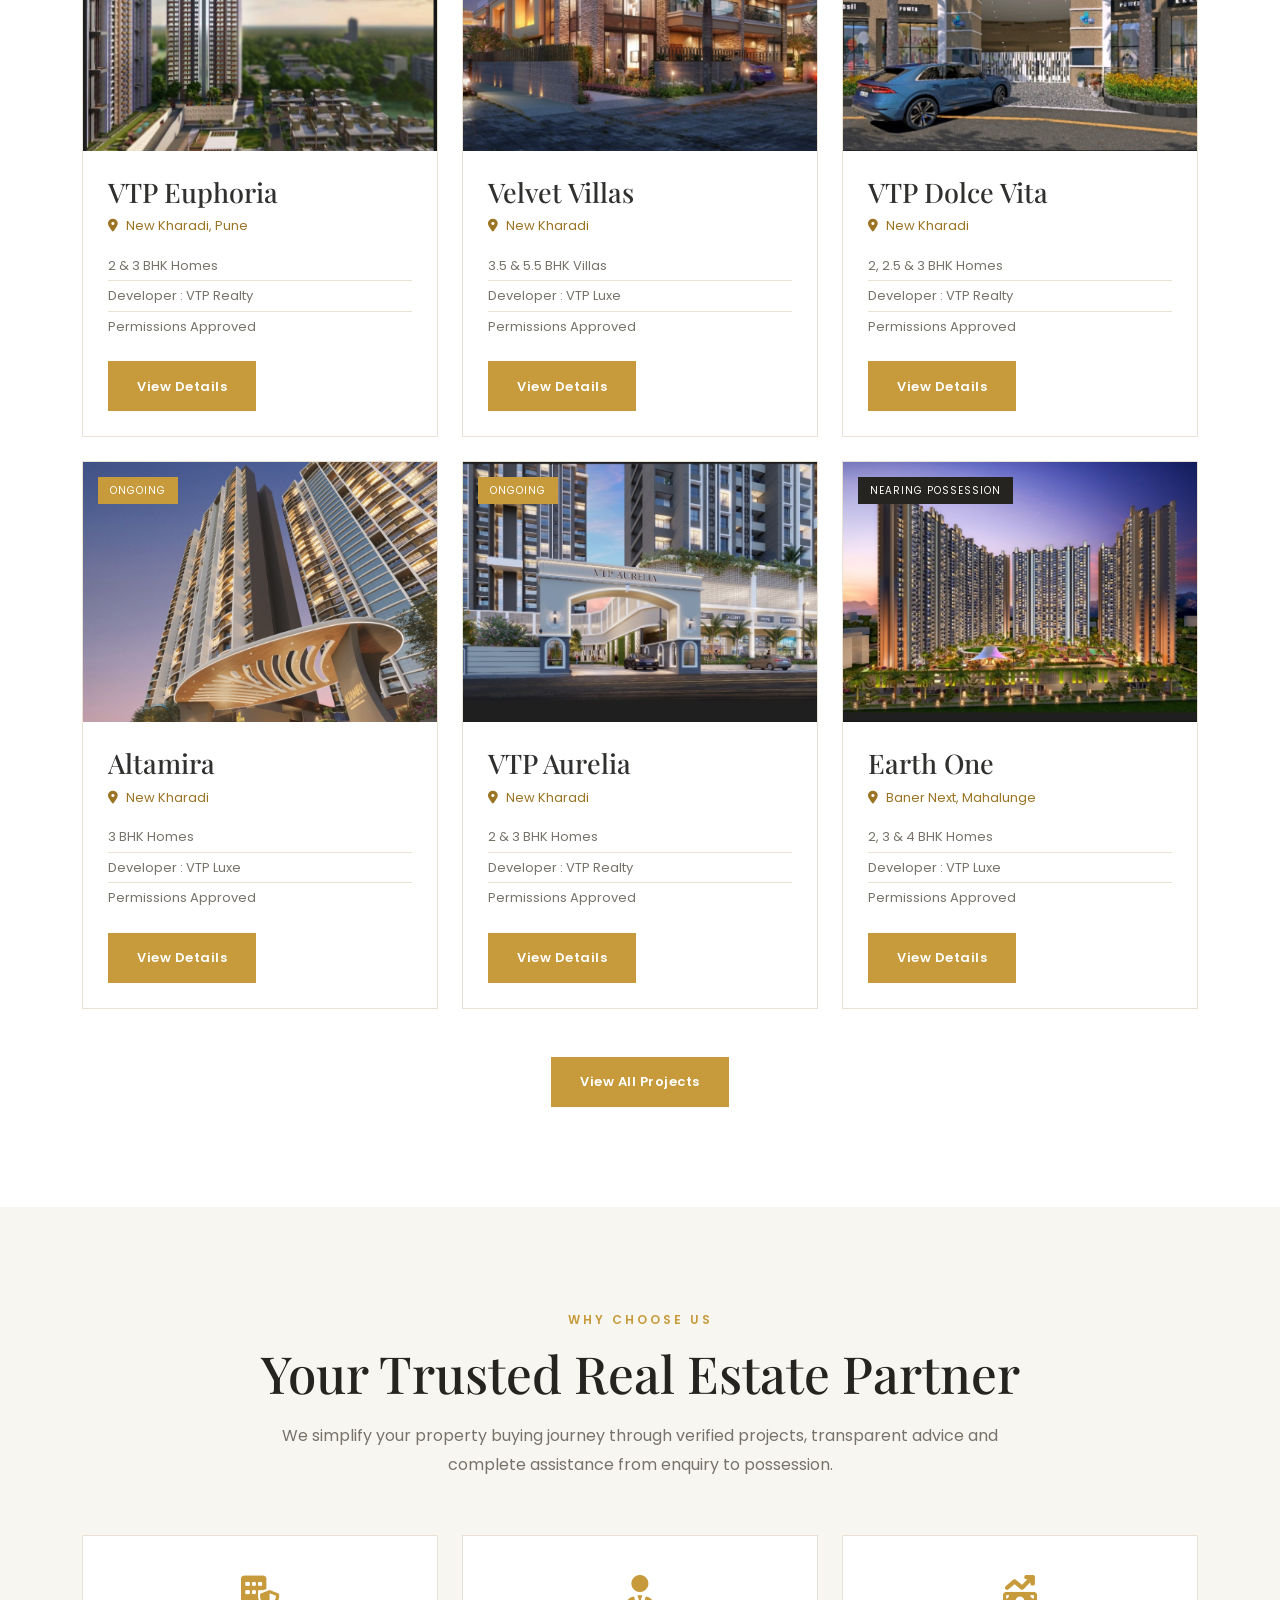
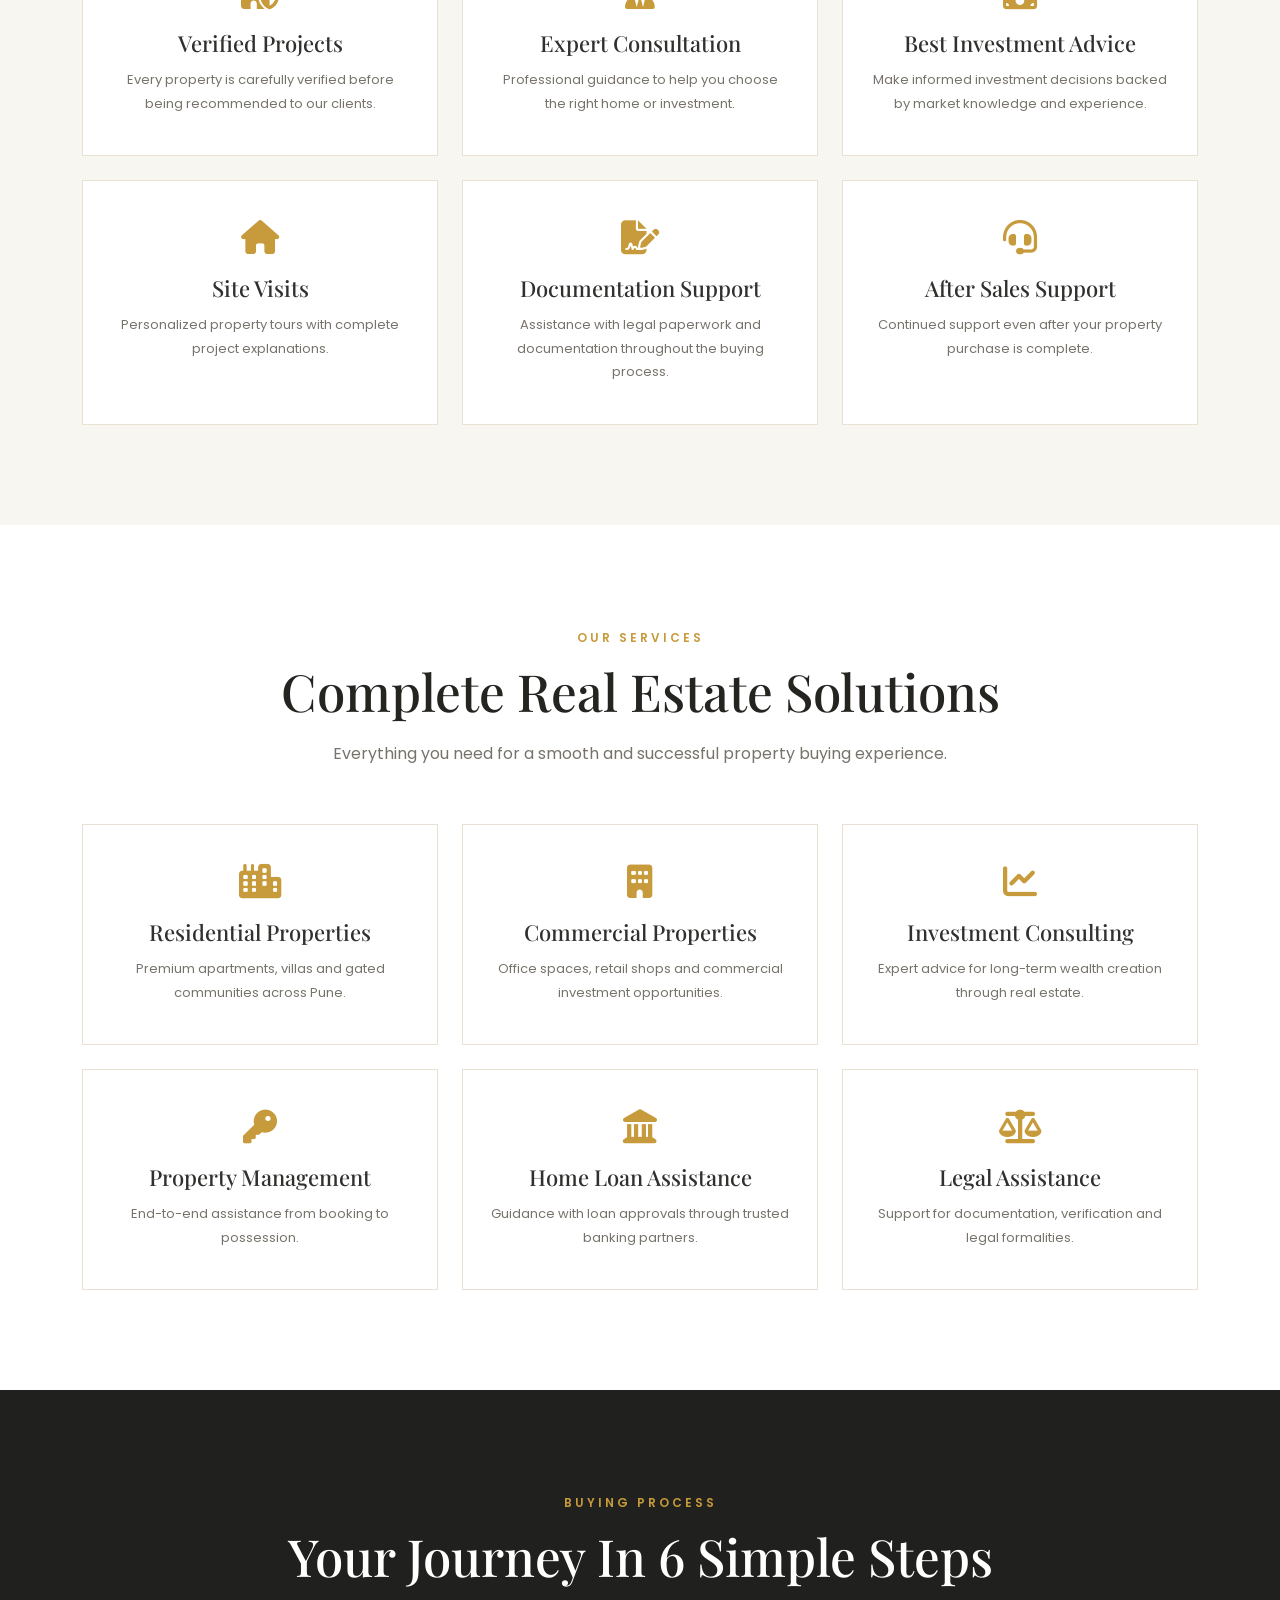
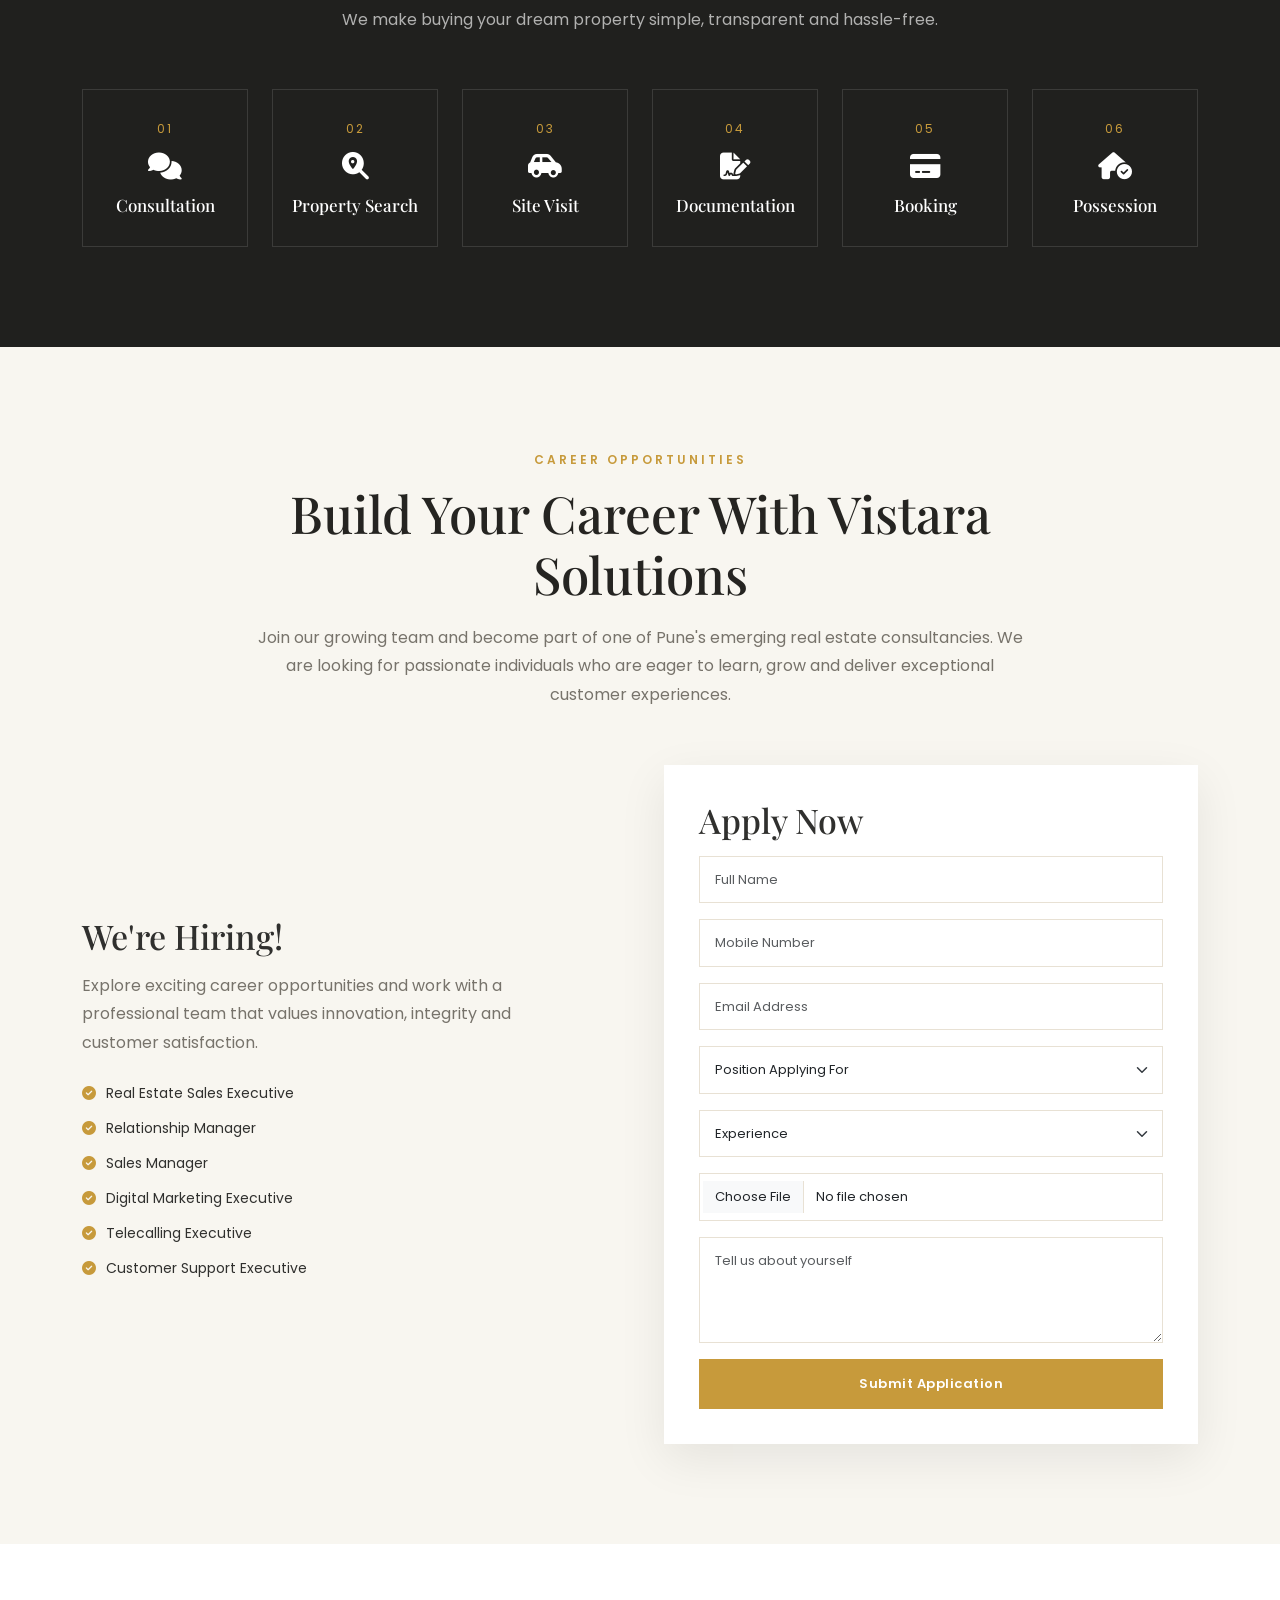
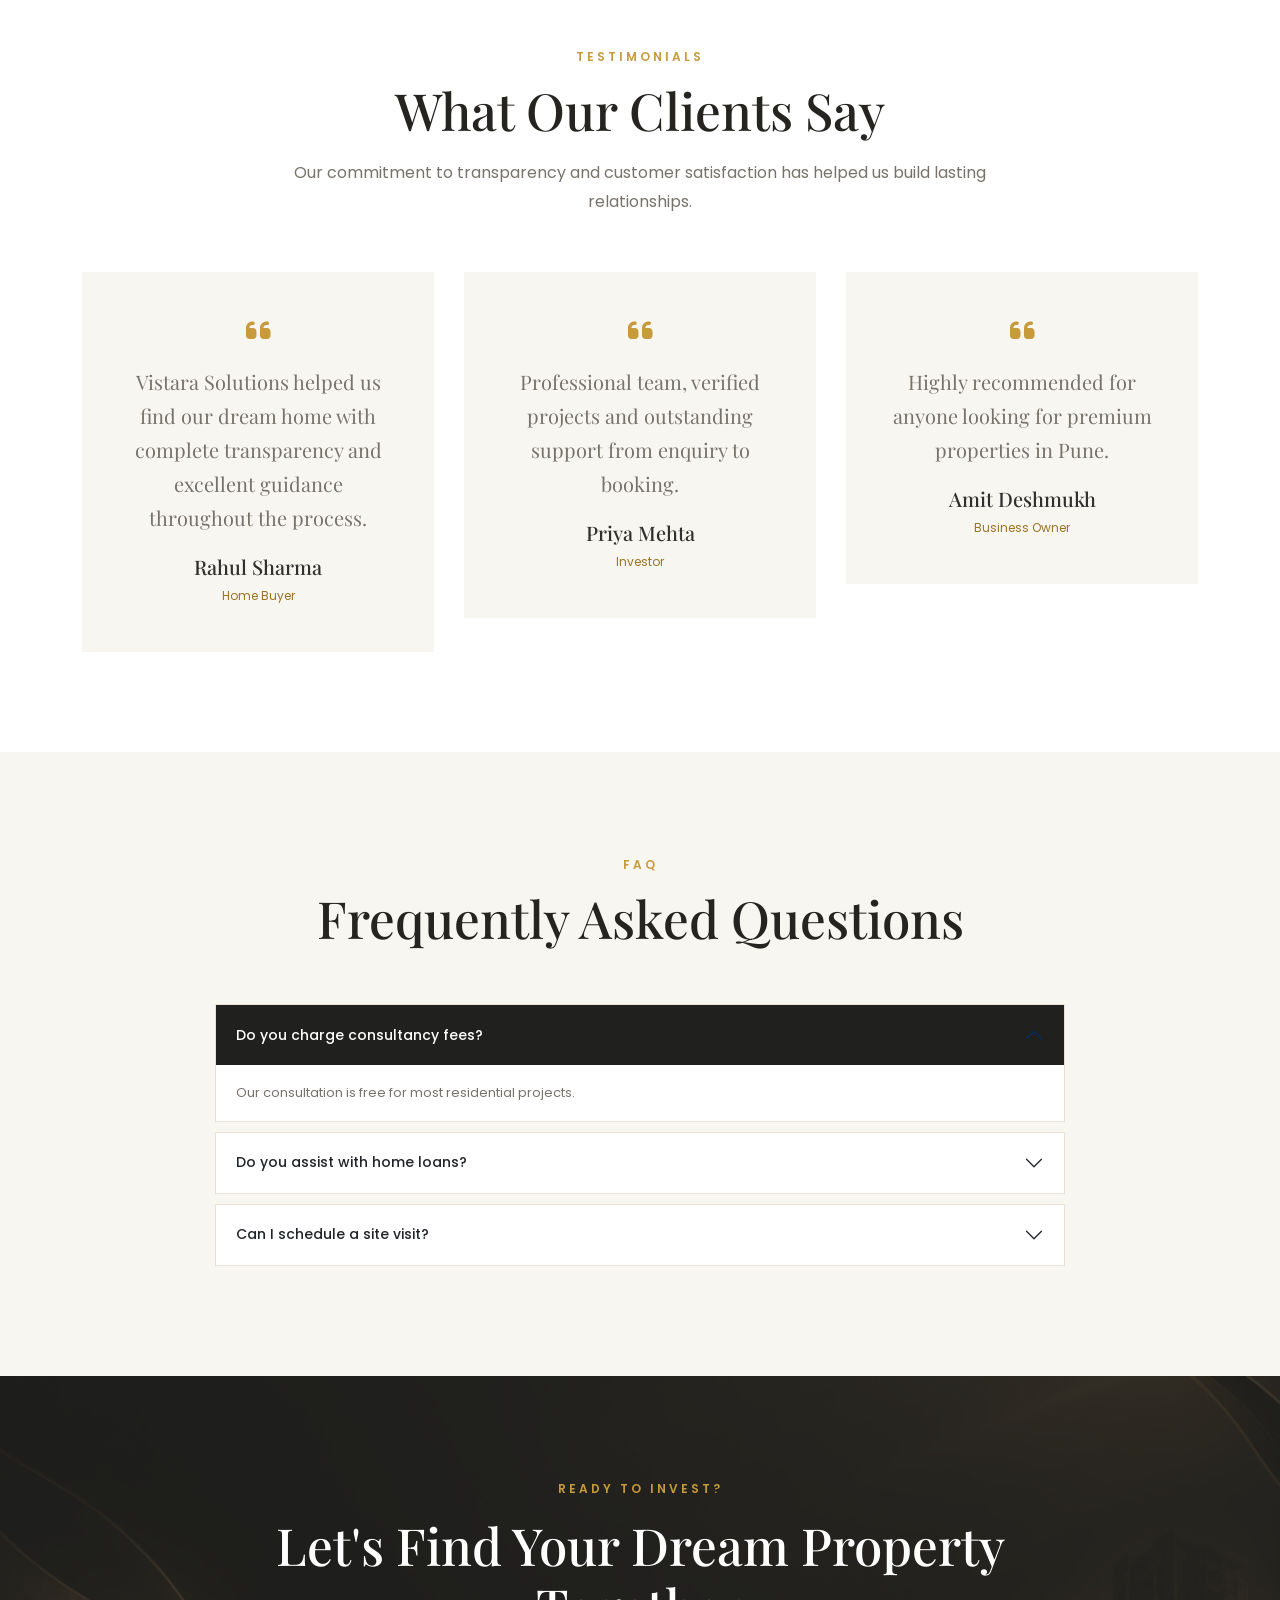
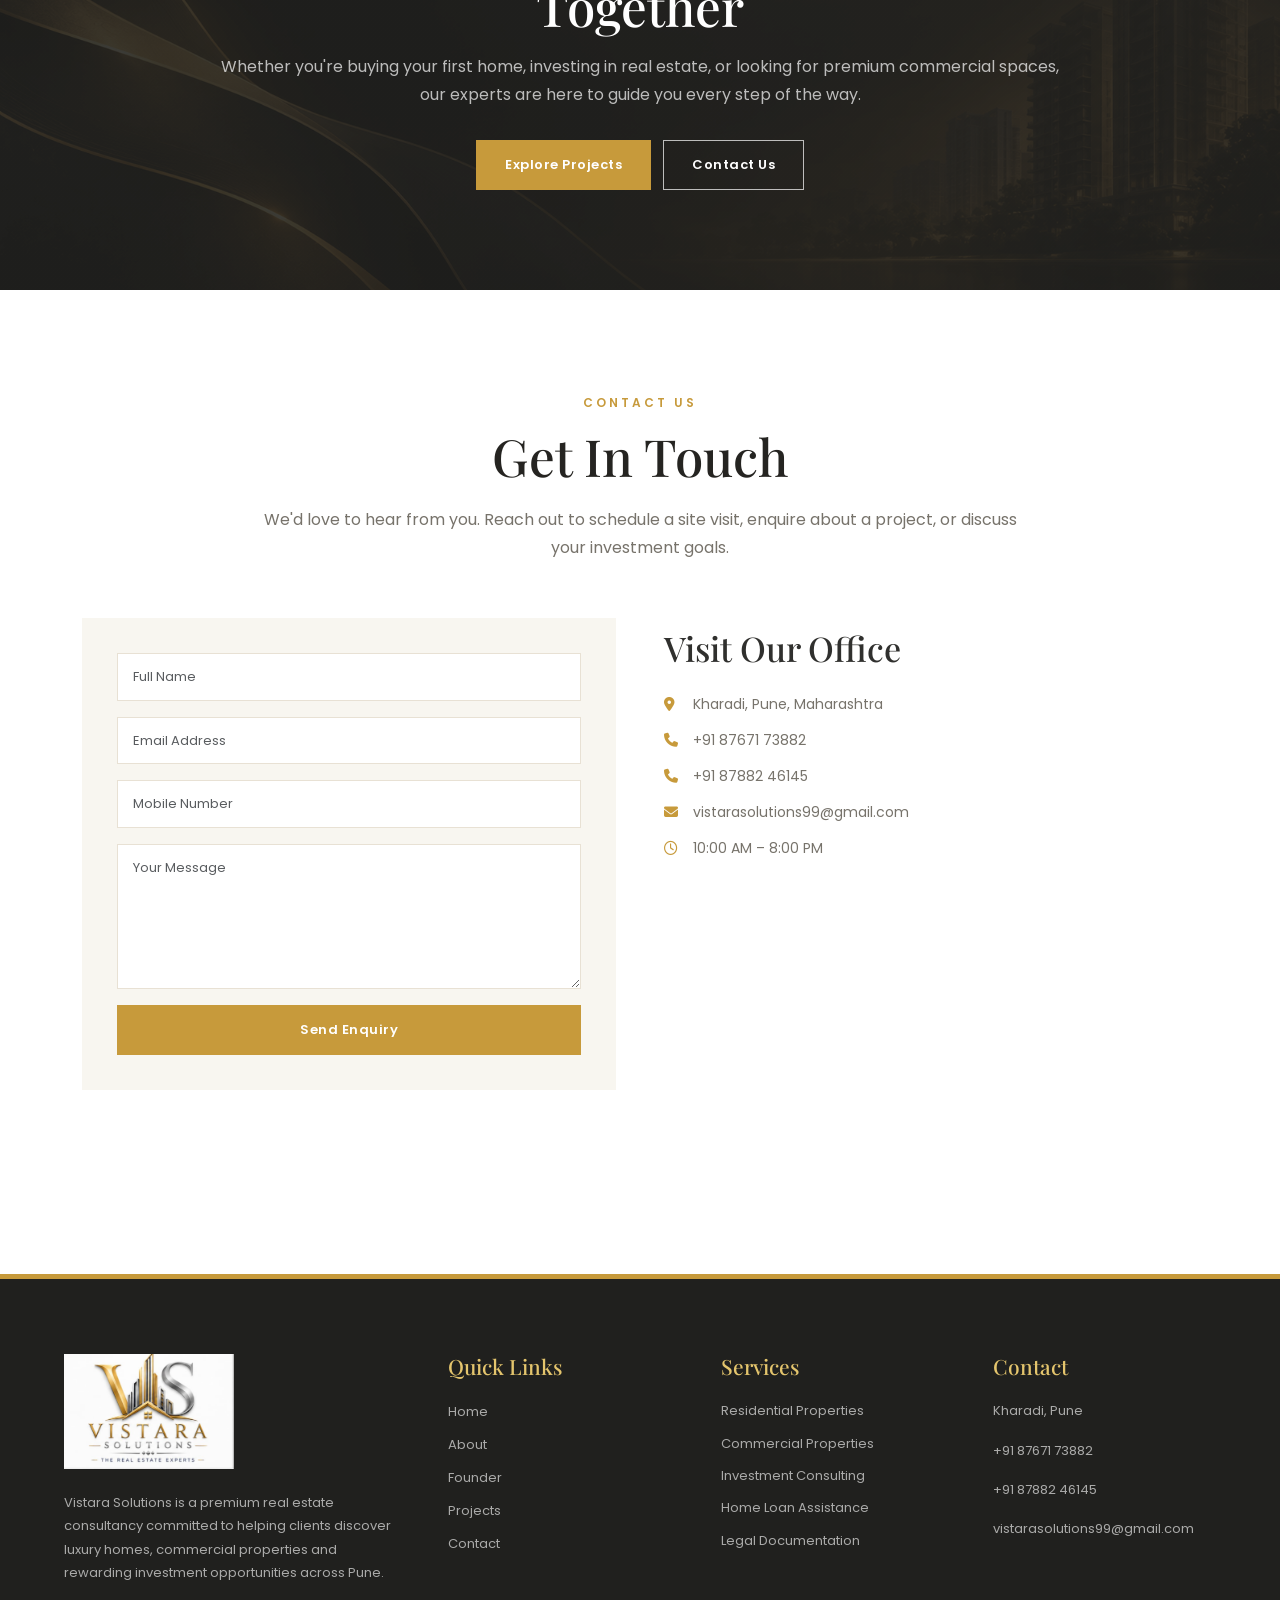
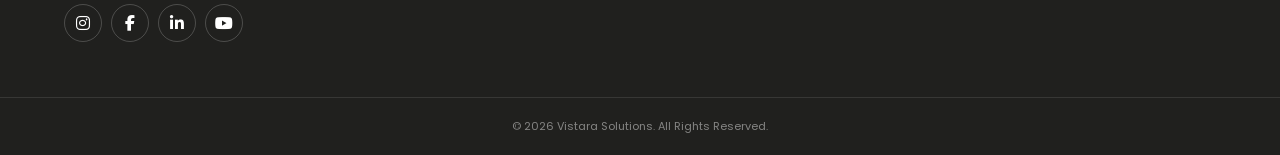
==== commit f4c3276d: "Update index.html" ====
--- a/index.html
+++ b/index.html
@@ -2657,7 +2657,7 @@
 
                     <div class="project-image">
 
-                        <img src="assets/projects/vtp-euphoria.png"
+                        <img src="vtp-euphoria.png"
                             class="img-fluid"
                             alt="VTP Euphoria">
 
@@ -2714,7 +2714,7 @@
 
                     <div class="project-image">
 
-                        <img src="assets/projects/velvet-villas.png"
+                        <img src="velvet-villas.png"
                             class="img-fluid"
                             alt="Velvet Villas">
 
@@ -2767,7 +2767,7 @@
 
                     <div class="project-image">
 
-                        <img src="assets/projects/dolce-vita.png"
+                        <img src="dolce-vita.png"
                             class="img-fluid"
                             alt="VTP Dolce Vita">
 
@@ -2820,7 +2820,7 @@
 
                     <div class="project-image">
 
-                        <img src="assets/projects/altamira.png"
+                        <img src="altamira.png"
                             class="img-fluid"
                             alt="Altamira">
 
@@ -2873,7 +2873,7 @@
 
                     <div class="project-image">
 
-                        <img src="assets/projects/aurelia.jpg"
+                        <img src="aurelia.jpg"
                             class="img-fluid"
                             alt="VTP-Aurelia">
 
@@ -2926,7 +2926,7 @@
 
                     <div class="project-image">
 
-                        <img src="assets/projects/earth-one.png"
+                        <img src="earth-one.png"
                             class="img-fluid"
                             alt="Earth One">
 
@@ -4086,7 +4086,7 @@
 
             <a href="index.html" class="home-footer-logo">
 
-                <img src="assets/logo/logo-primary.png"
+                <img src="logo-primary.png"
                      alt="Vistara Solutions">
 
             </a>
